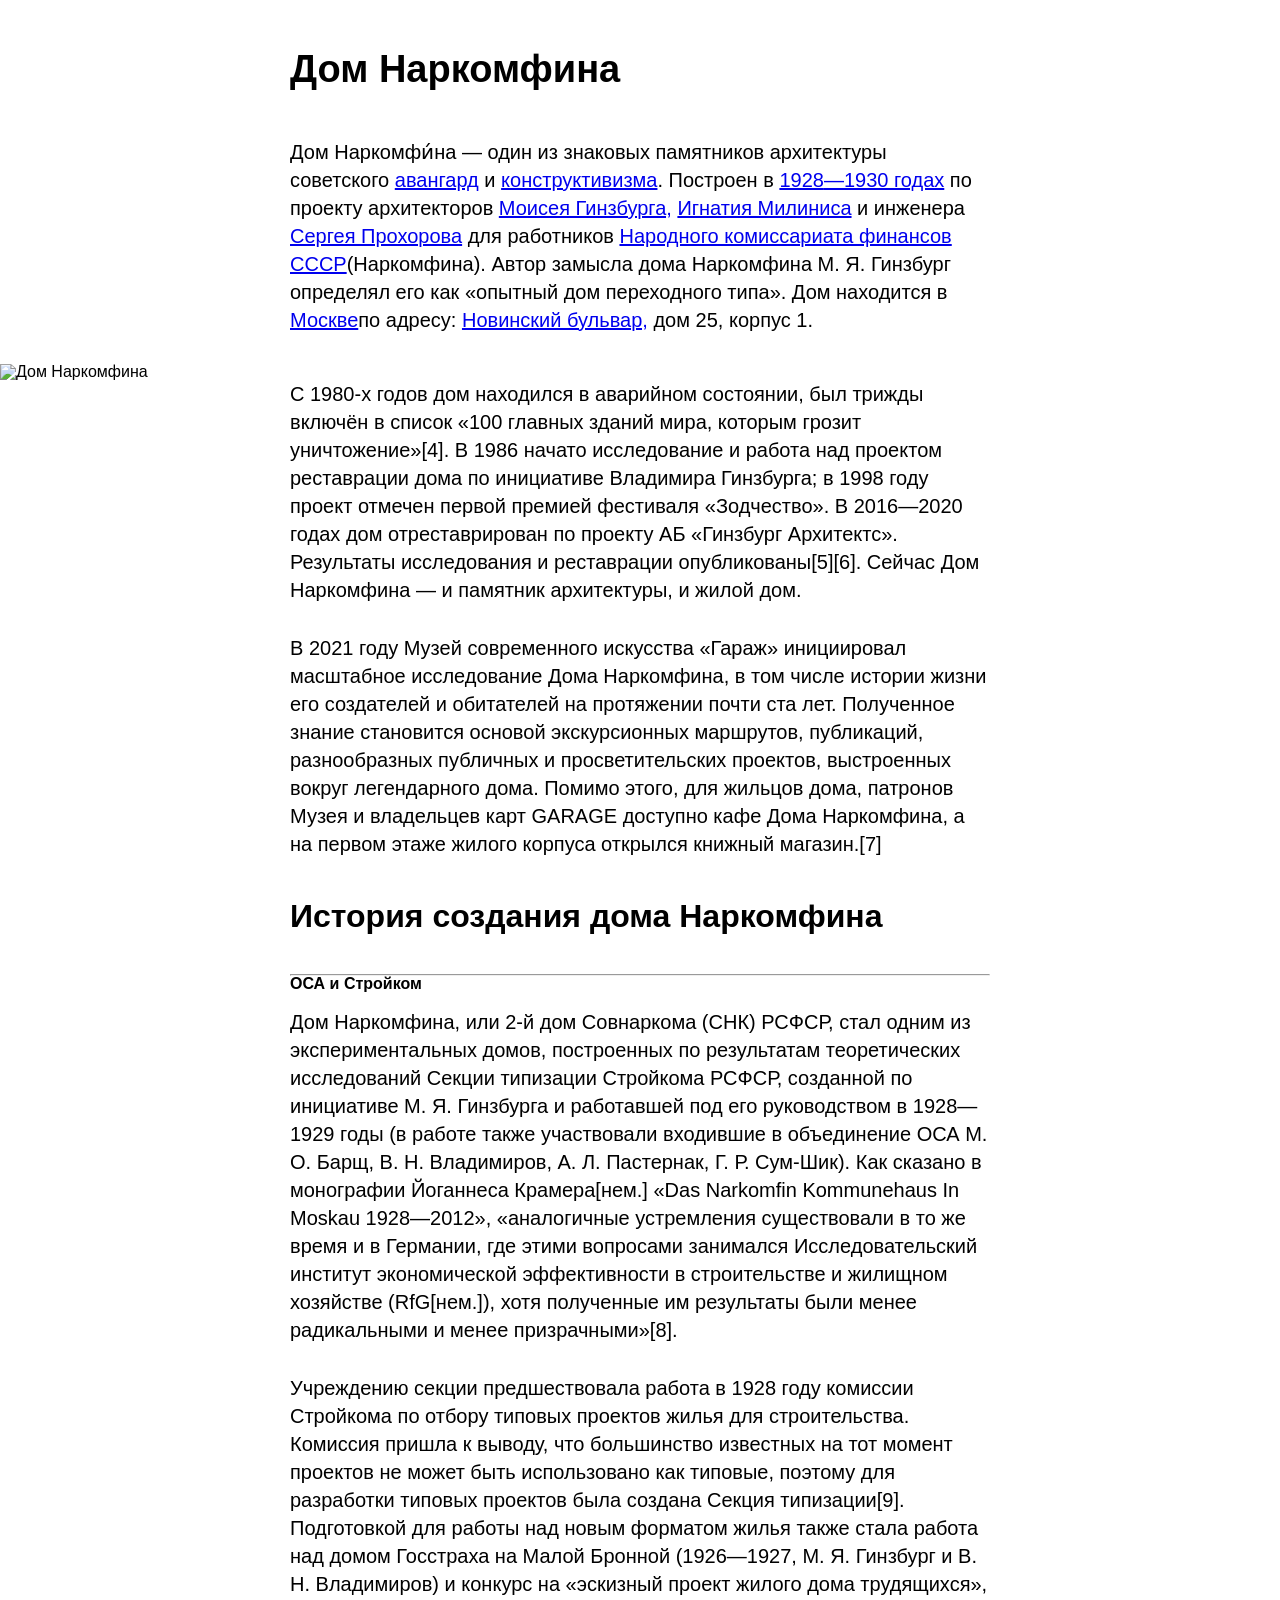
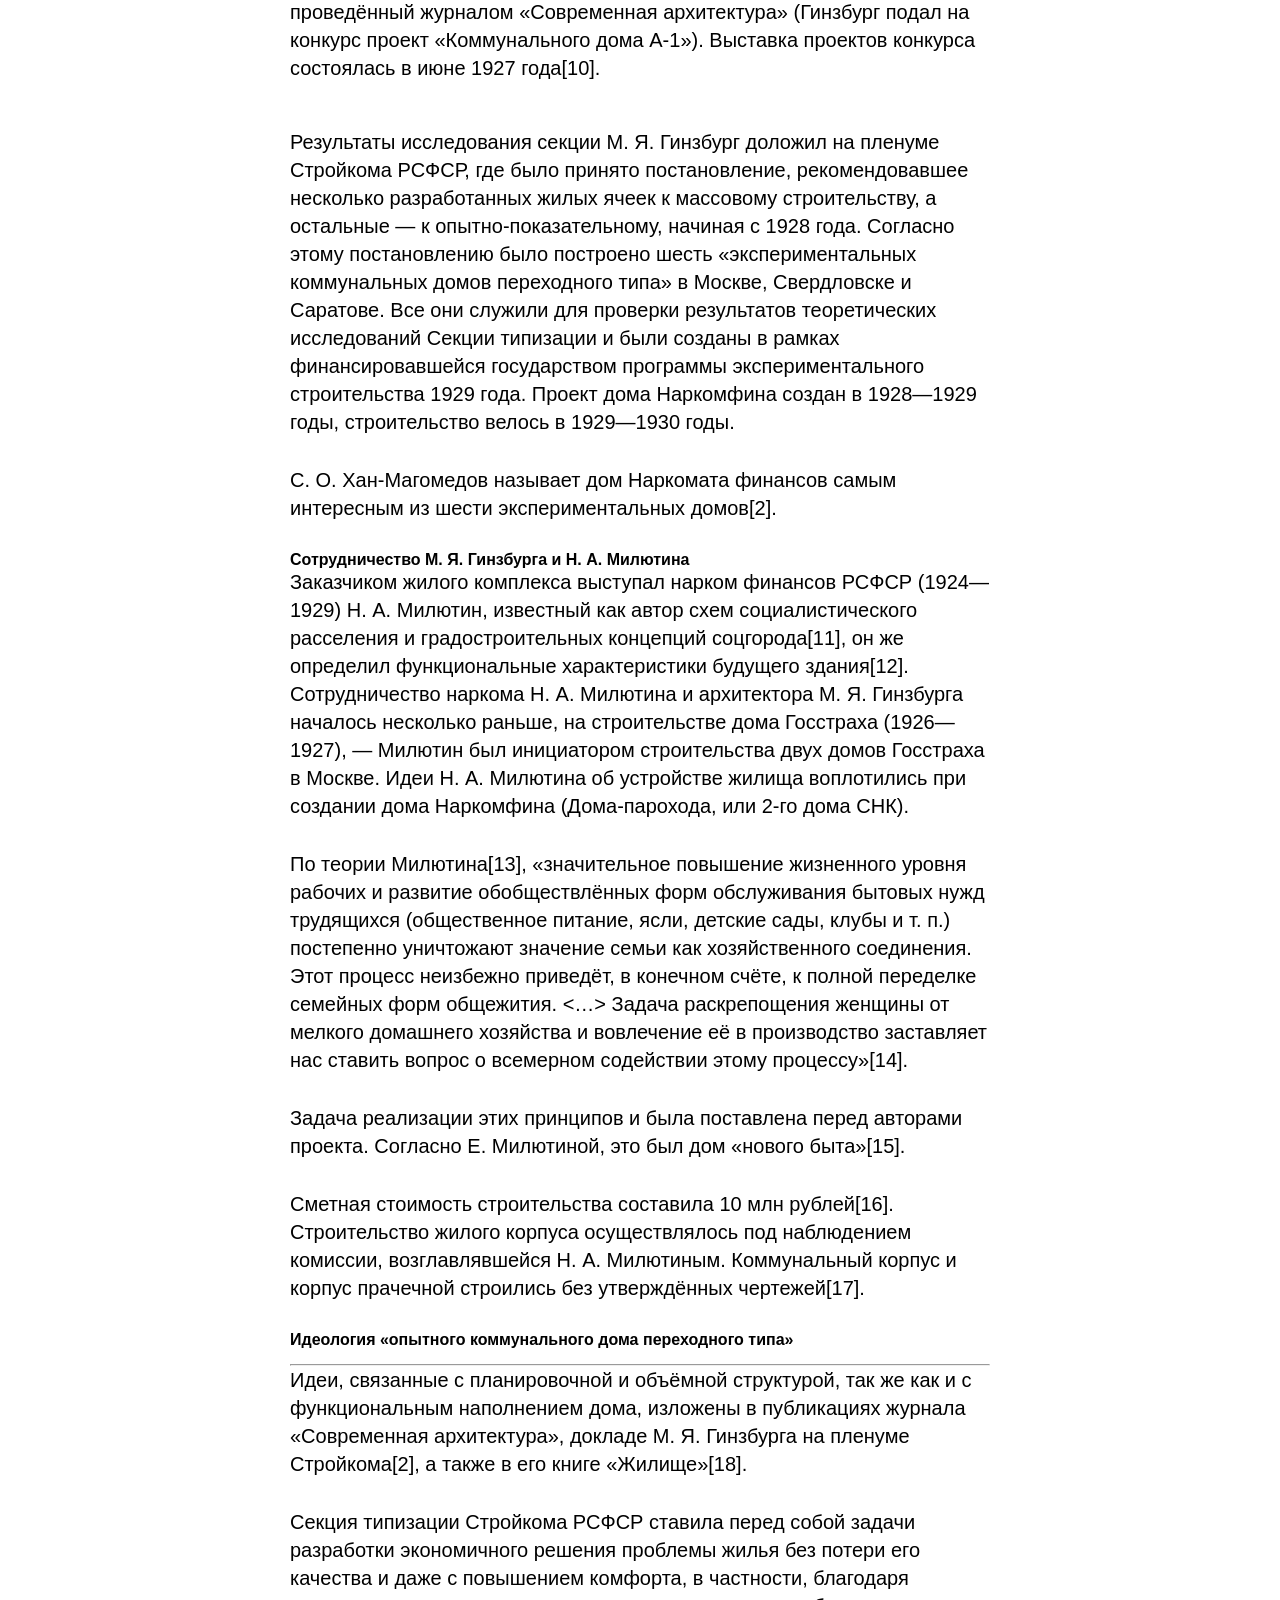
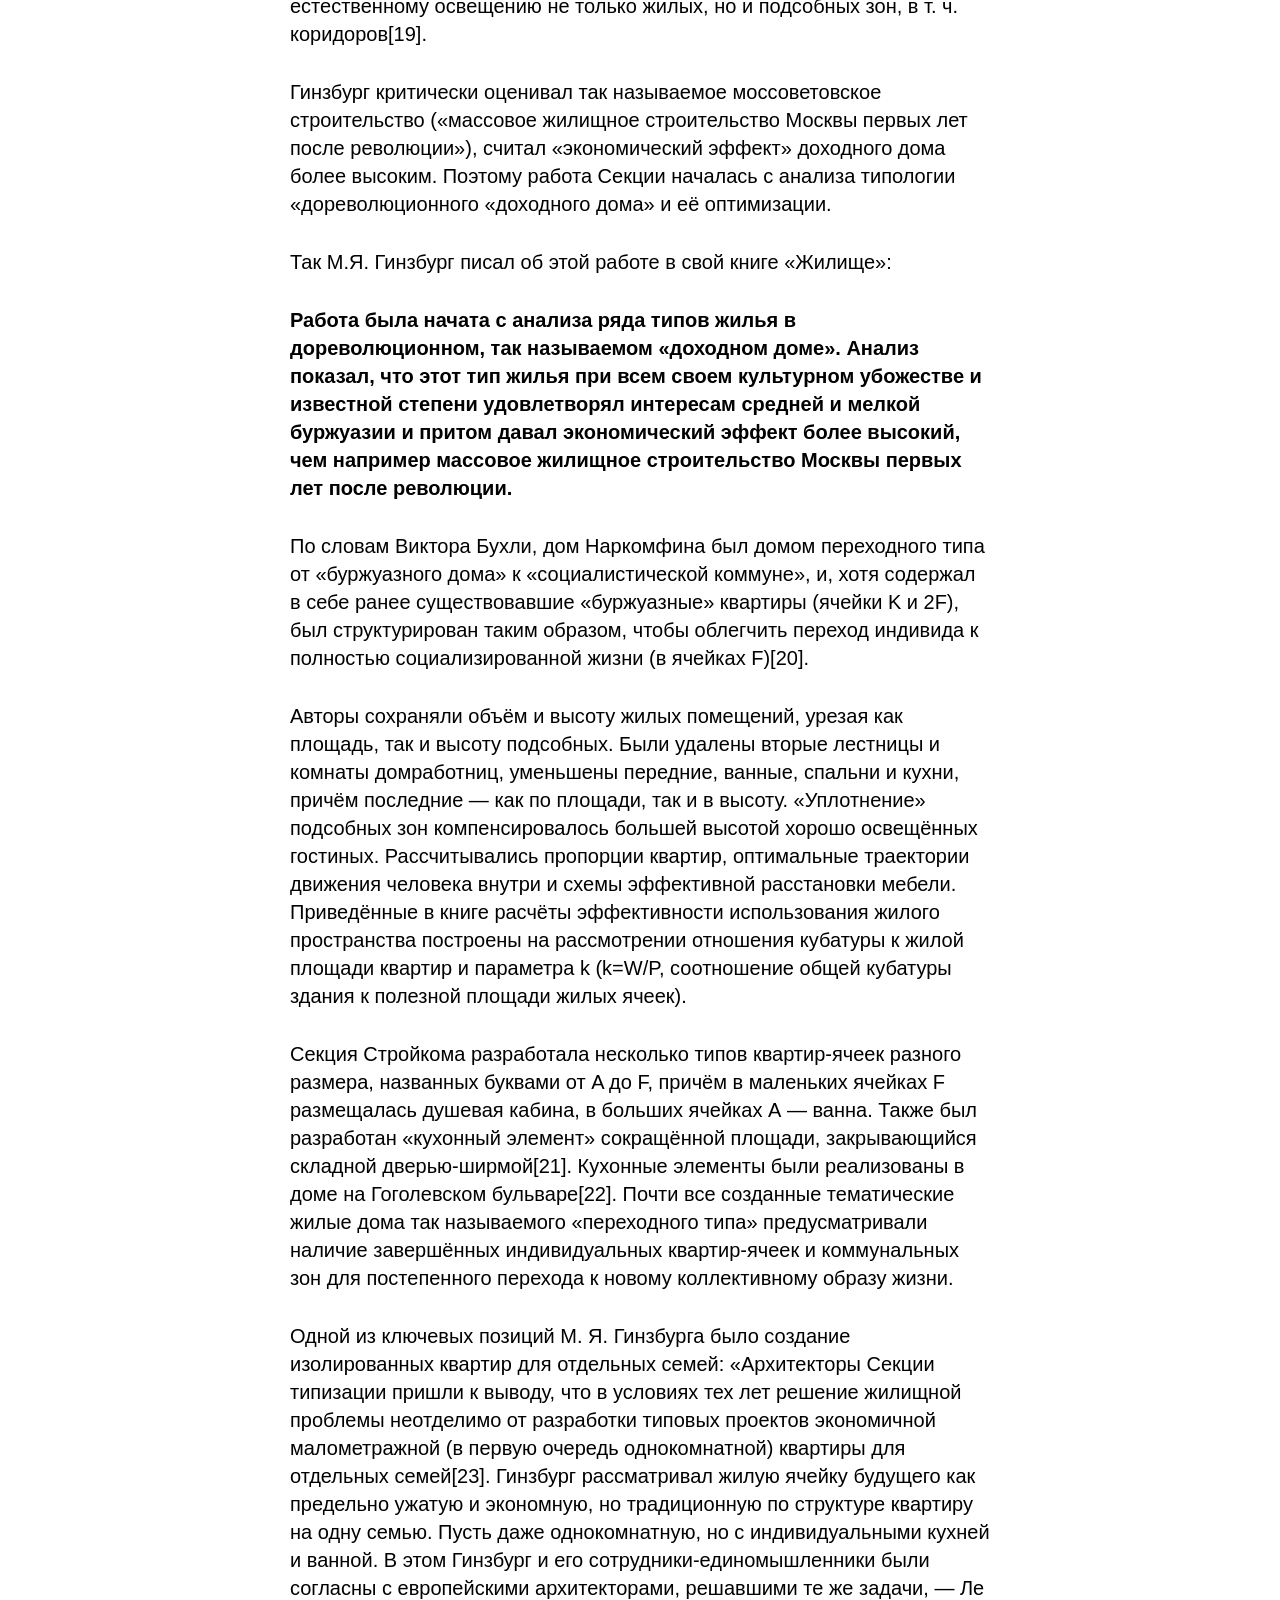
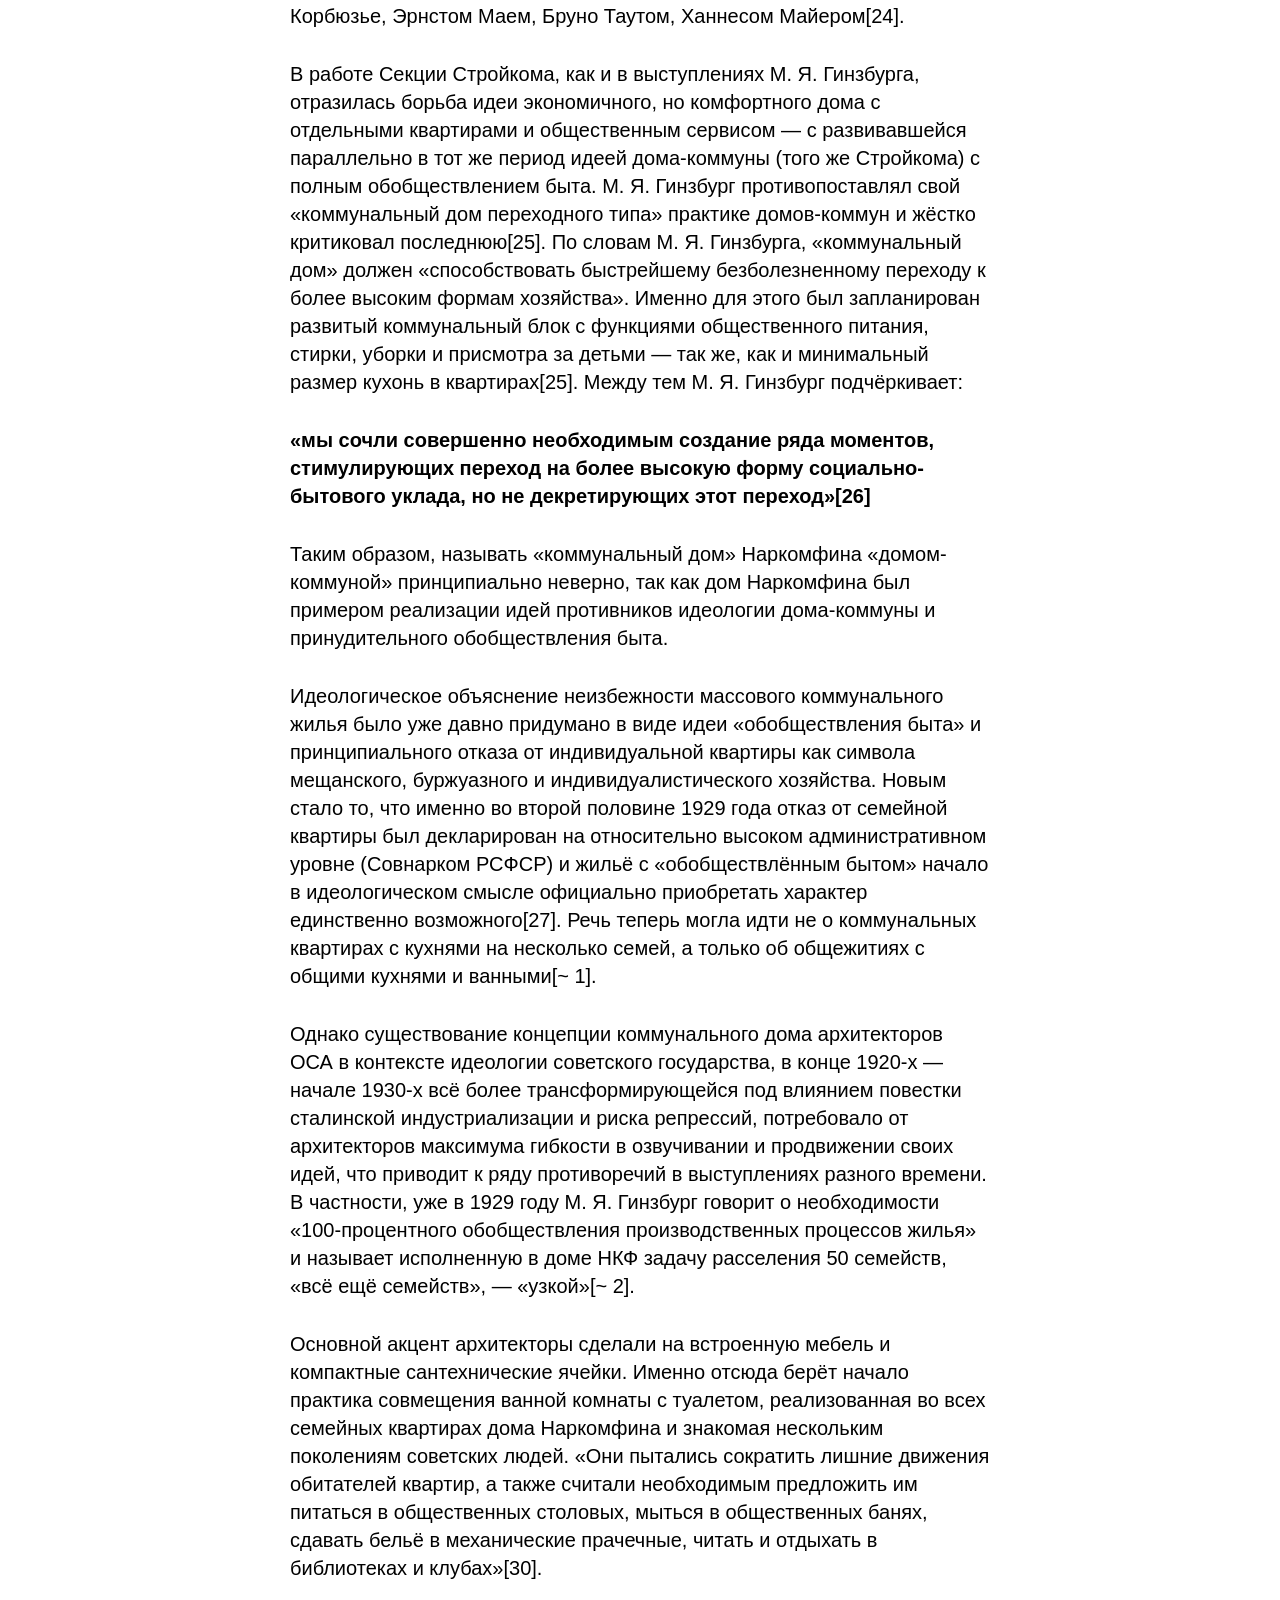
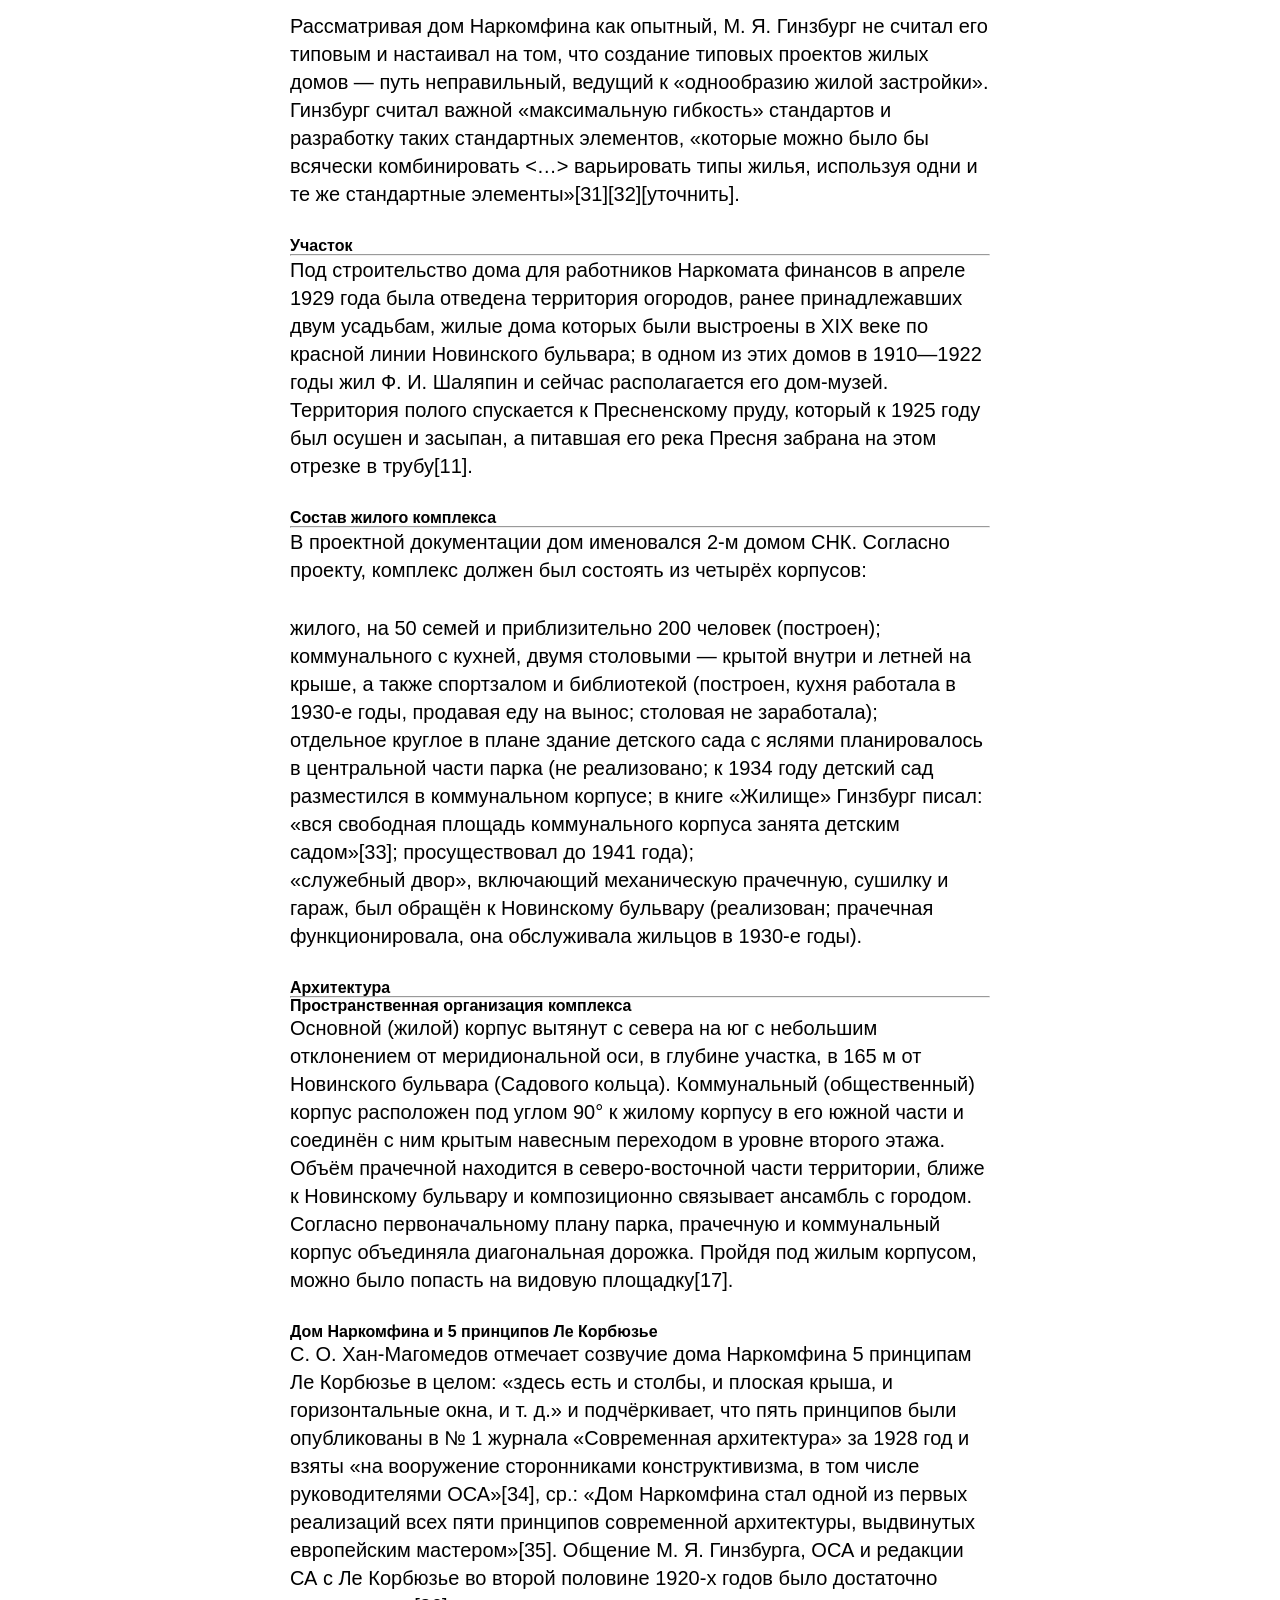
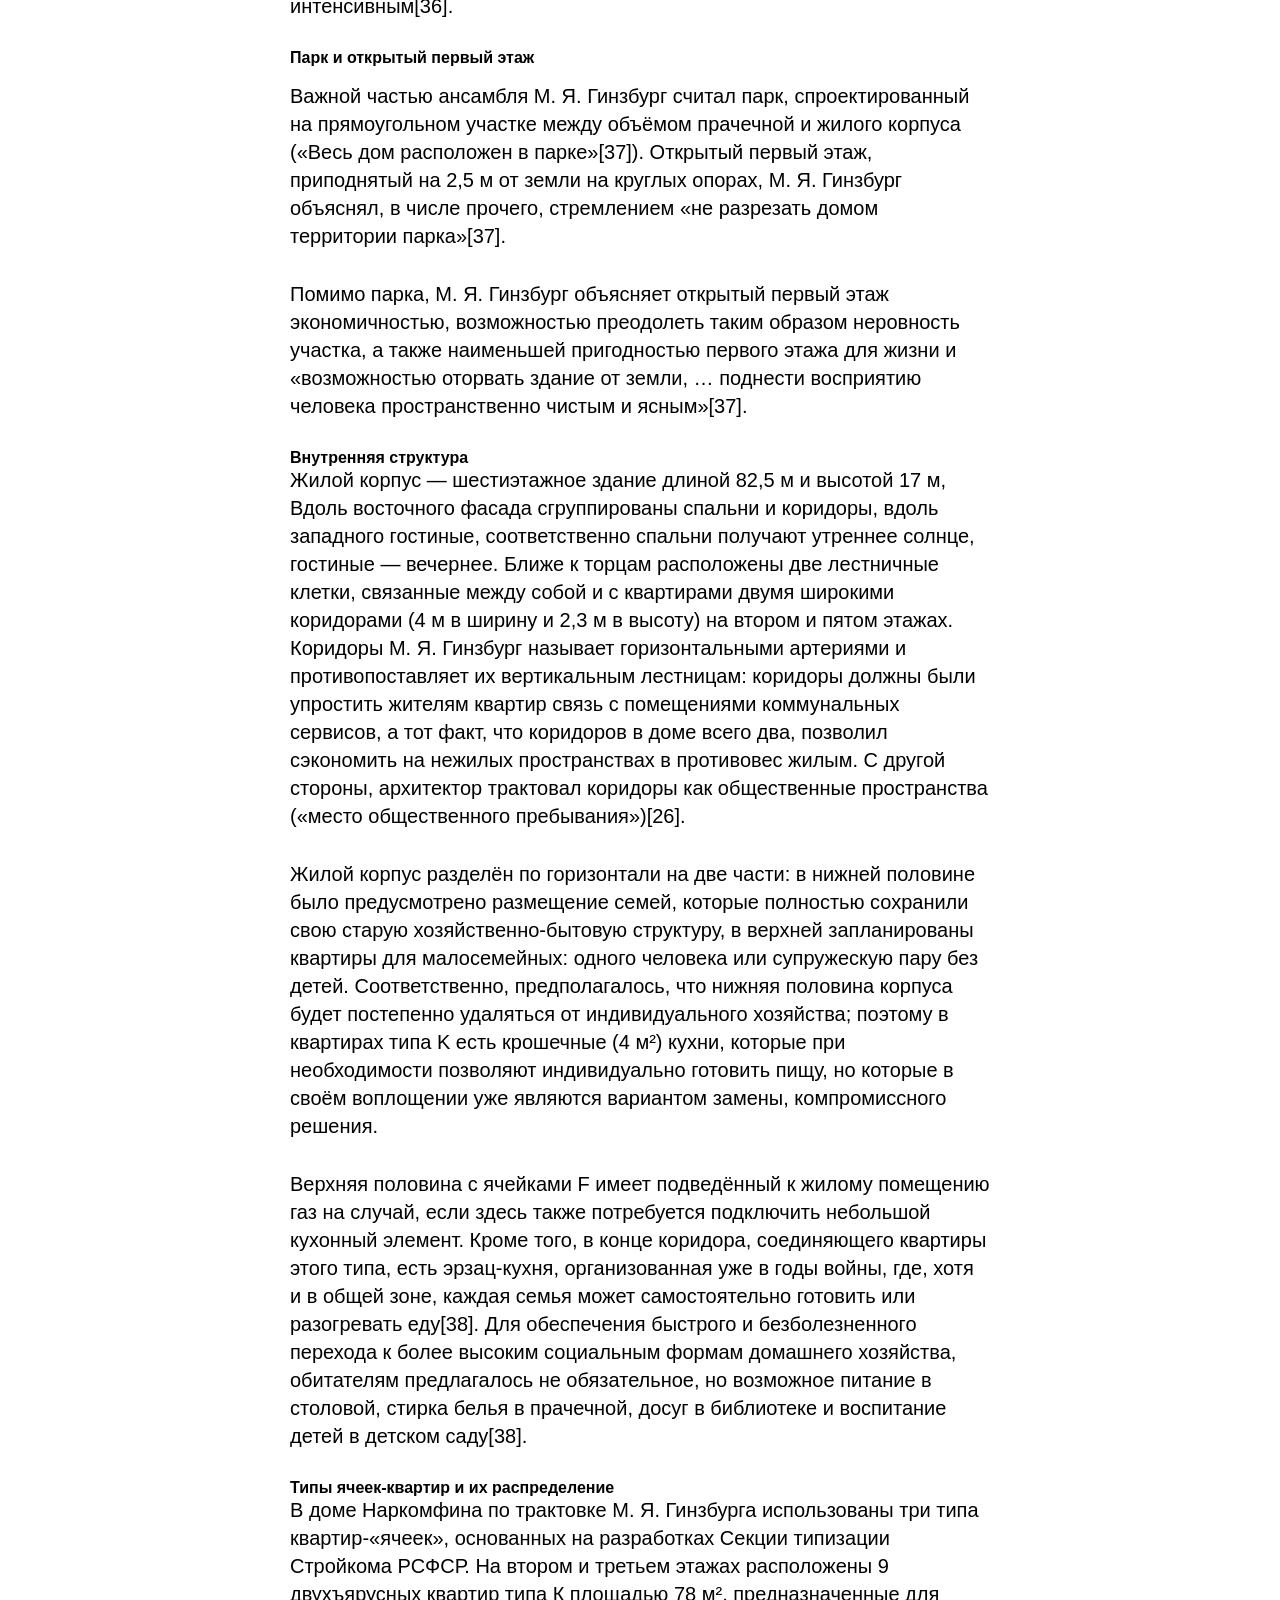
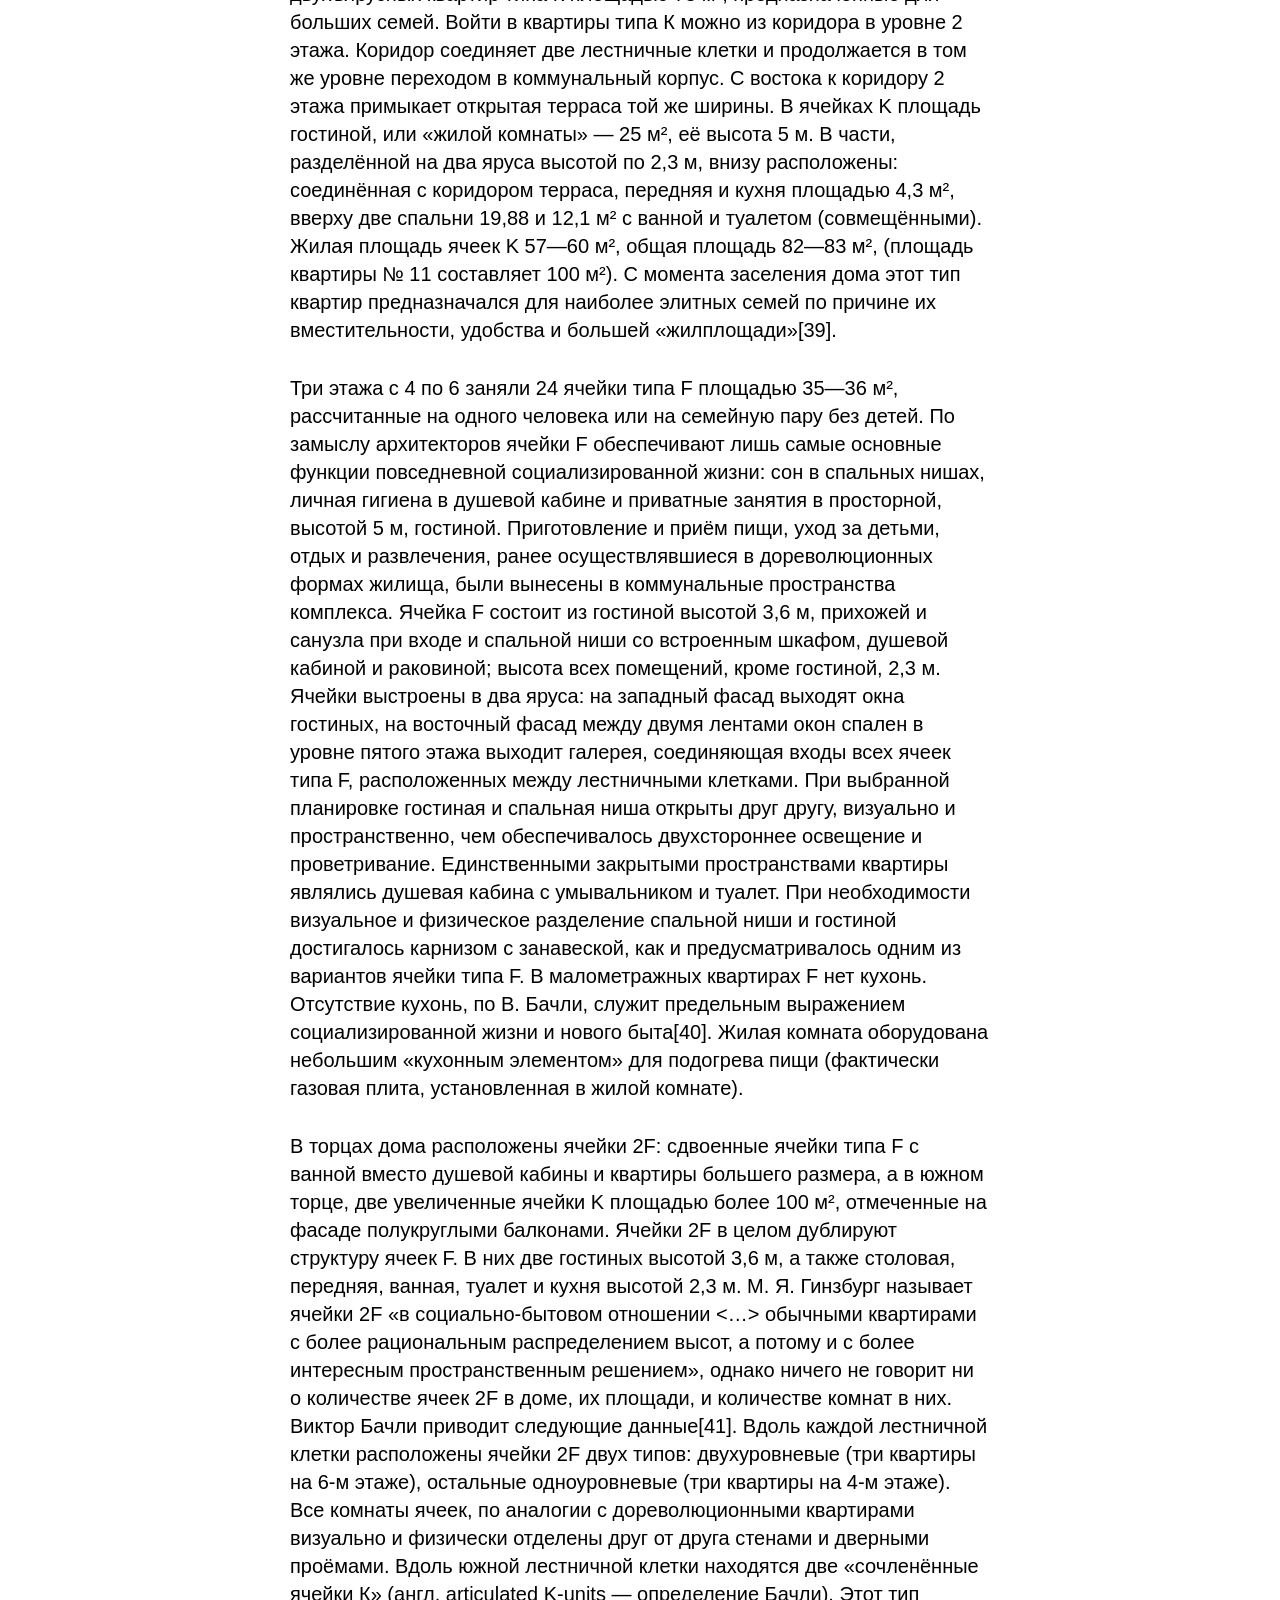
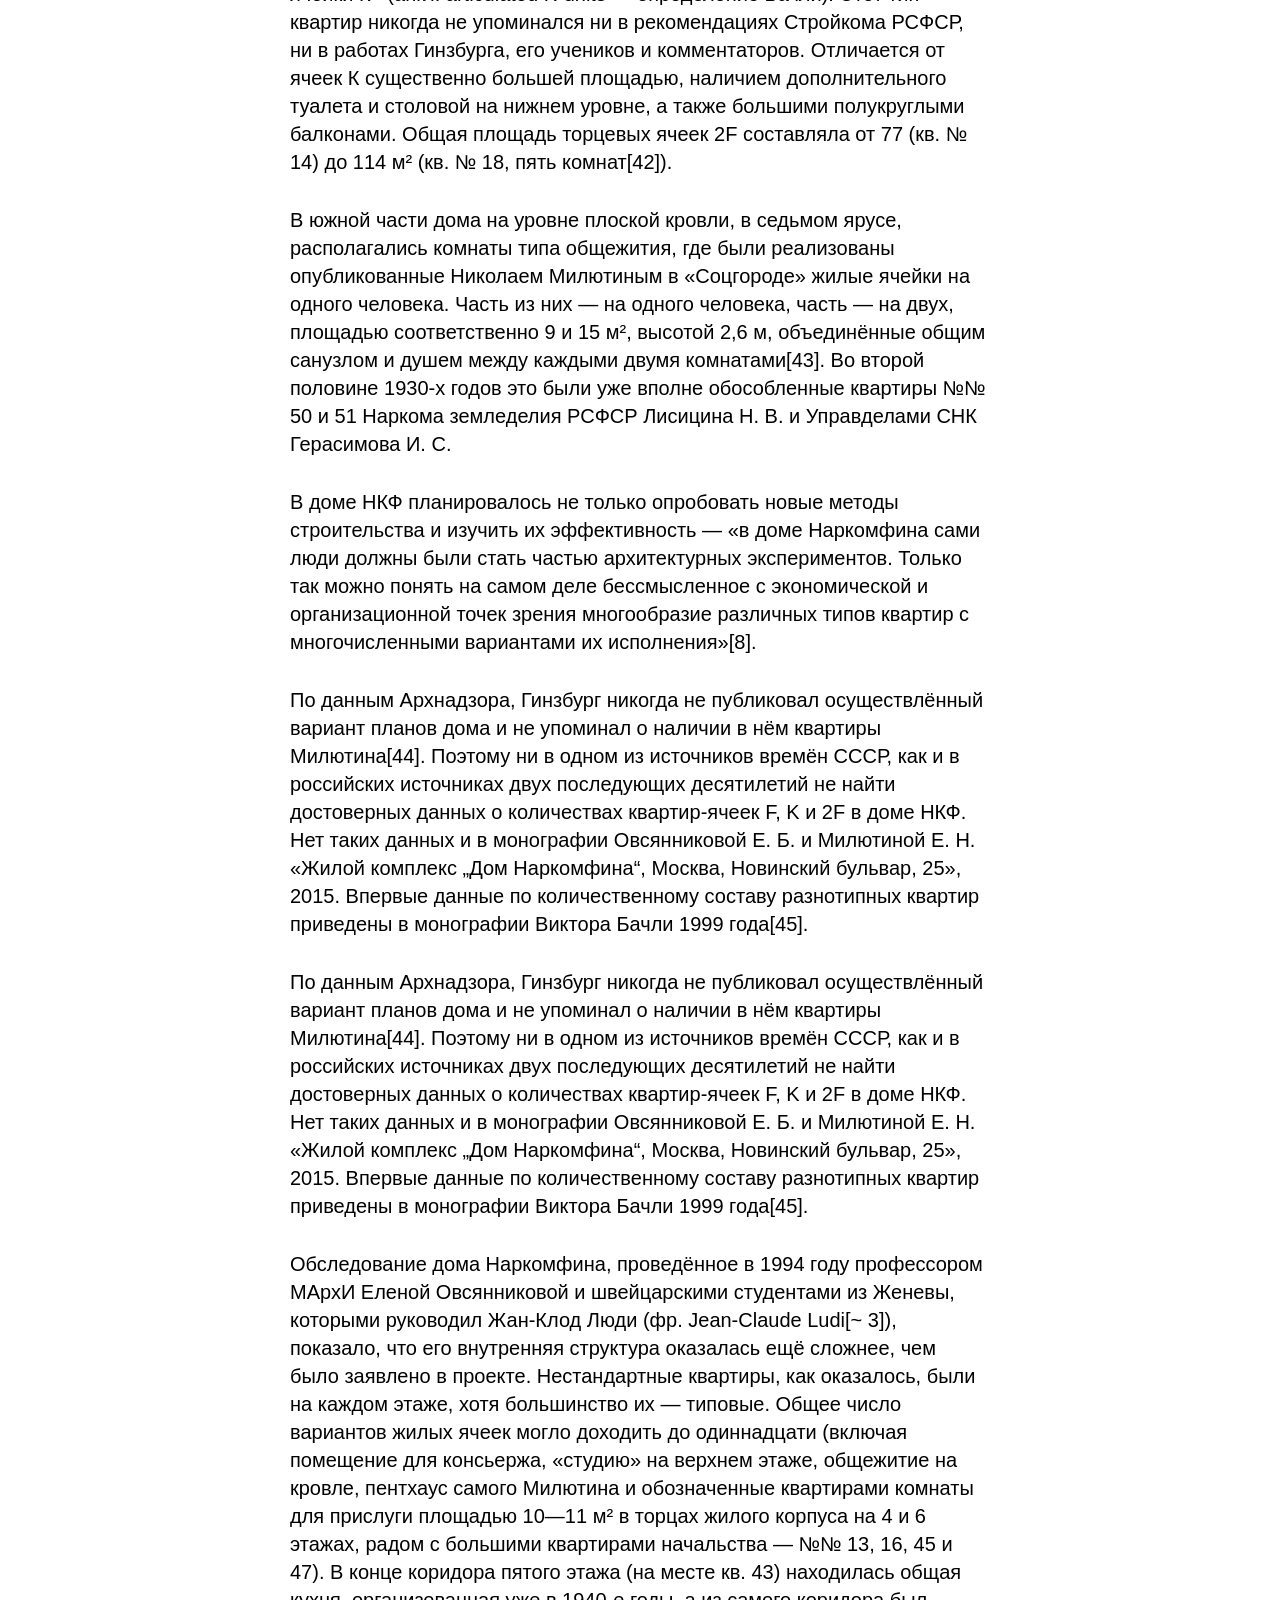
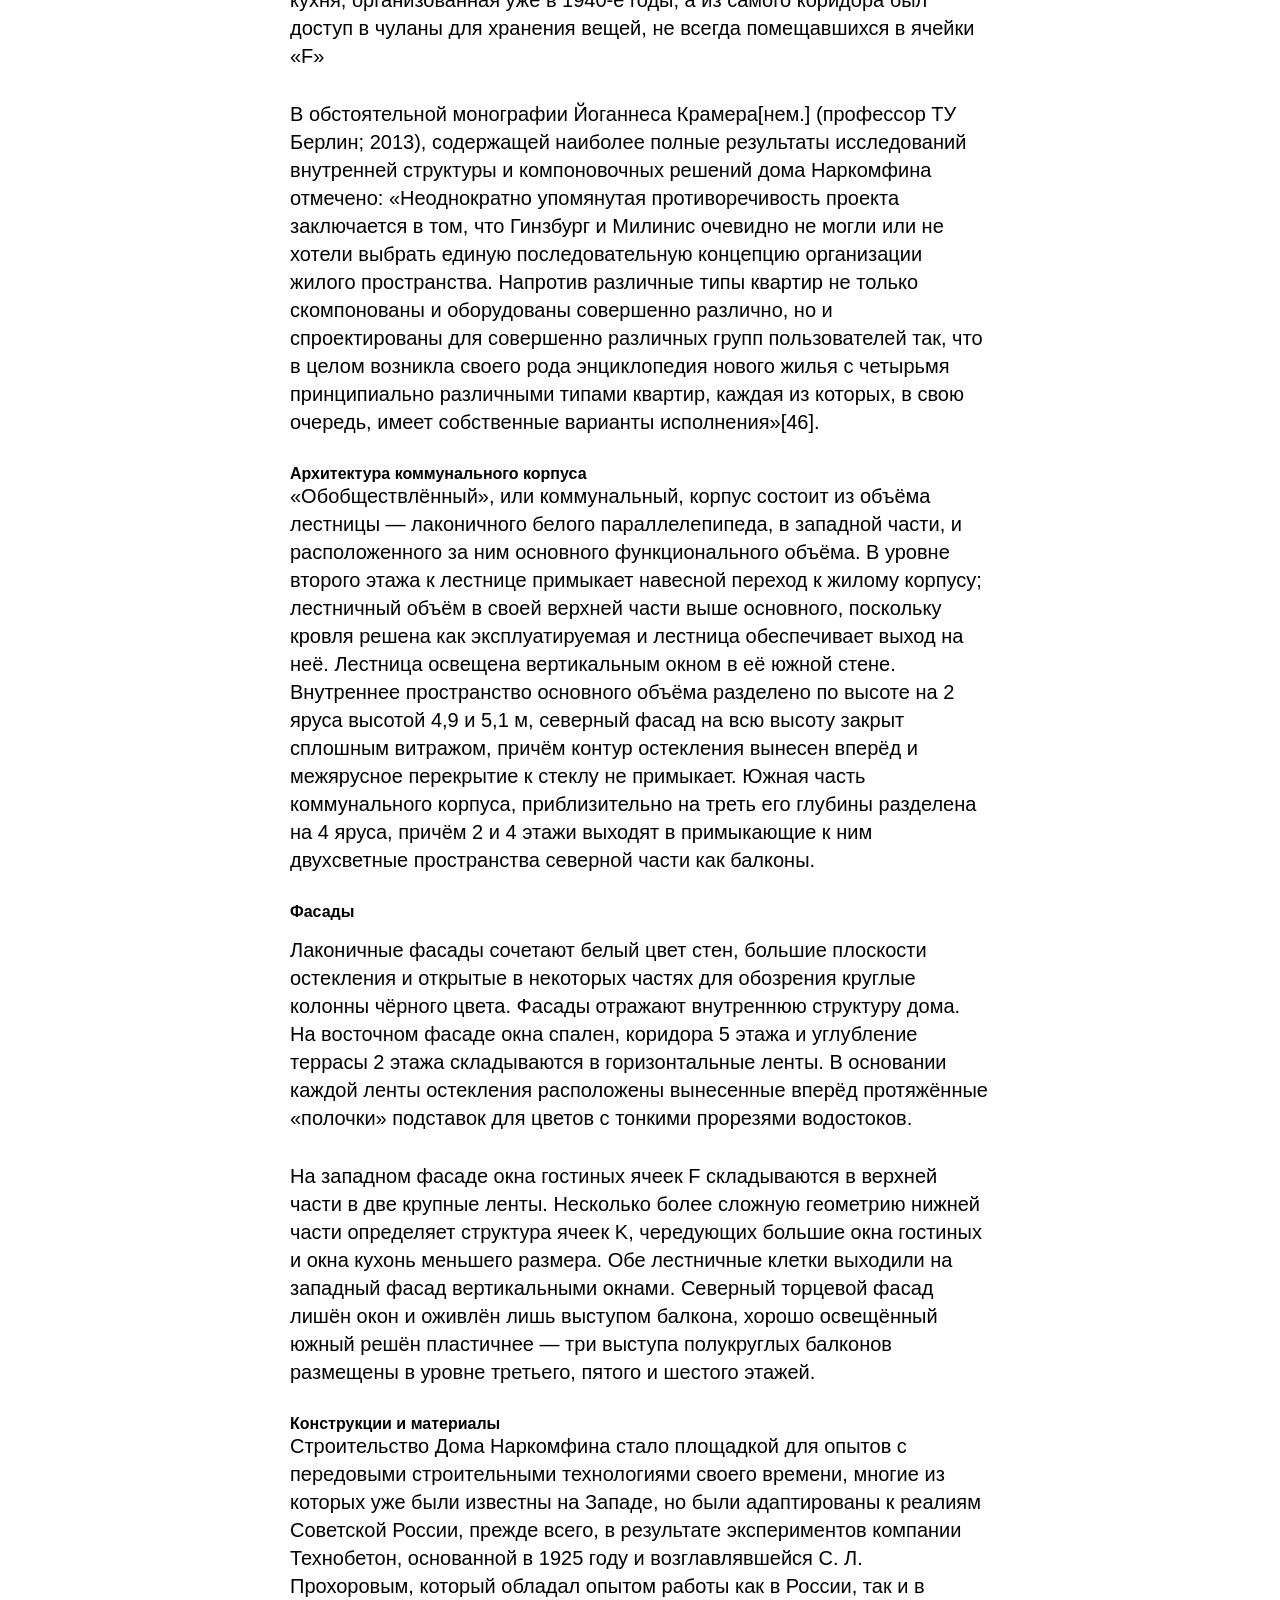
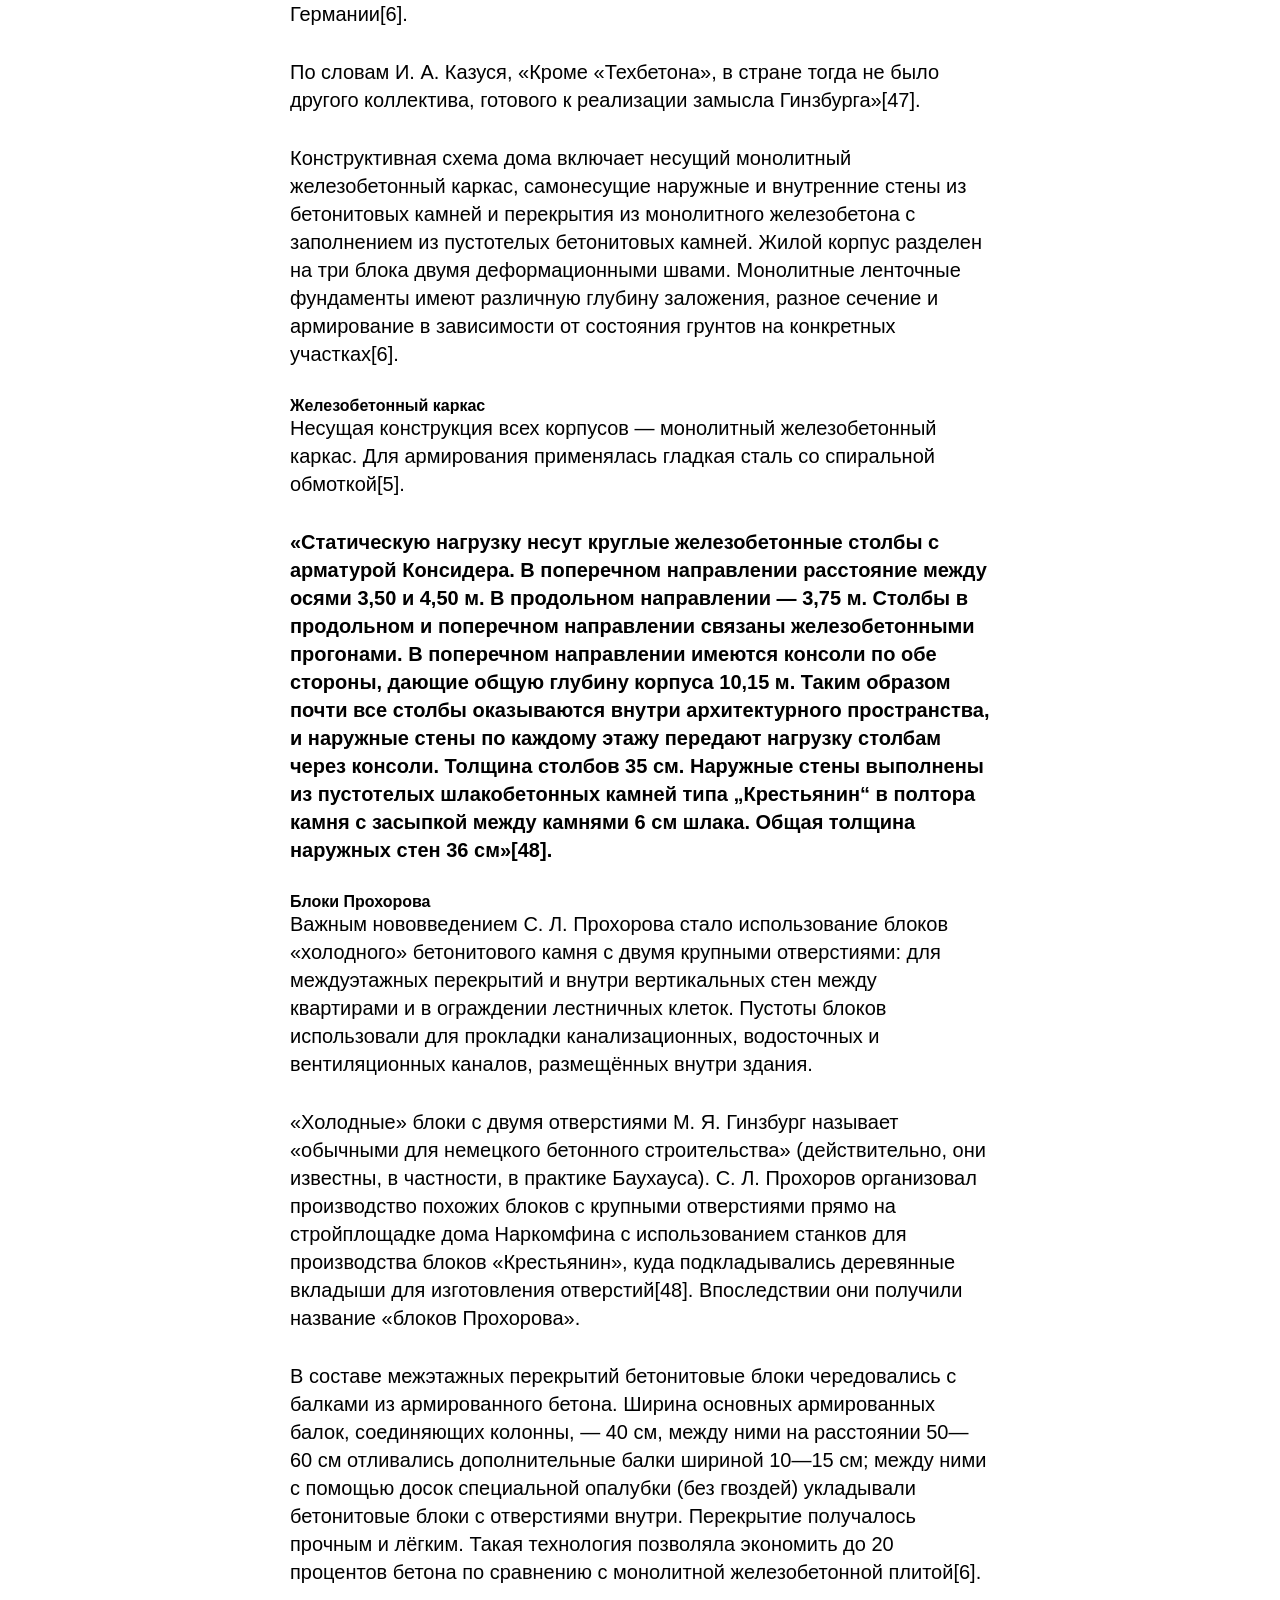
==== index.html @ 5536cdf7 "первая версия" ====
<!doctype html>
<html lang="ru">
  <head>
    <meta charset="UTF-8" />
    <meta name="viewport" content="width=device-width, initial-scale=1.0" />
    <title>Дом Наркомфина</title>
    <link rel="stylesheet" href="stylesheets/style.css" />
  </head>
  <body>
    <h1><b>Дом Наркомфина</b></h1>
    <p>
      <b>Дом Наркомфи́на</b> — один из знаковых памятников архитектуры советского
      <a
        href="https://ru.wikipedia.org/wiki/%D0%90%D0%B2%D0%B0%D0%BD%D0%B3%D0%B0%D1%80%D0%B4_(%D0%B8%D1%81%D0%BA%D1%83%D1%81%D1%81%D1%82%D0%B2%D0%BE)"
        >авангард</a
      >
      и
      <a
        href="https://ru.wikipedia.org/wiki/%D0%9A%D0%BE%D0%BD%D1%81%D1%82%D1%80%D1%83%D0%BA%D1%82%D0%B8%D0%B2%D0%B8%D0%B7%D0%BC_(%D0%B8%D1%81%D0%BA%D1%83%D1%81%D1%81%D1%82%D0%B2%D0%BE)"
        >конструктивизма</a
      >. Построен в
      <a href="https://ru.wikipedia.org/wiki/1928_%D0%B3%D0%BE%D0%B4">1928</a
      ><a href="https://ru.wikipedia.org/wiki/1930_%D0%B3%D0%BE%D0%B4"
        >—1930 годах</a
      >
      по проекту архитекторов
      <a
        href="https://ru.wikipedia.org/wiki/%D0%93%D0%B8%D0%BD%D0%B7%D0%B1%D1%83%D1%80%D0%B3,_%D0%9C%D0%BE%D0%B8%D1%81%D0%B5%D0%B9_%D0%AF%D0%BA%D0%BE%D0%B2%D0%BB%D0%B5%D0%B2%D0%B8%D1%87"
        >Моисея Гинзбурга,</a
      >
      <a
        href="https://ru.wikipedia.org/wiki/%D0%9C%D0%B8%D0%BB%D0%B8%D0%BD%D0%B8%D1%81,_%D0%98%D0%B3%D0%BD%D0%B0%D1%82%D0%B8%D0%B9_%D0%A4%D1%80%D0%B0%D0%BD%D1%86%D0%B5%D0%B2%D0%B8%D1%87"
        >Игнатия Милиниса</a
      >
      и инженера
      <a
        href="https://ru.wikipedia.org/wiki/%D0%9F%D1%80%D0%BE%D1%85%D0%BE%D1%80%D0%BE%D0%B2,_%D0%A1%D0%B5%D1%80%D0%B3%D0%B5%D0%B9_%D0%9B%D1%8C%D0%B2%D0%BE%D0%B2%D0%B8%D1%87"
        >Сергея Прохорова</a
      >
      для работников
      <a
        href="https://ru.wikipedia.org/wiki/%D0%9D%D0%B0%D1%80%D0%BE%D0%B4%D0%BD%D1%8B%D0%B9_%D0%BA%D0%BE%D0%BC%D0%B8%D1%81%D1%81%D0%B0%D1%80%D0%B8%D0%B0%D1%82_%D1%84%D0%B8%D0%BD%D0%B0%D0%BD%D1%81%D0%BE%D0%B2_%D0%A1%D0%A1%D0%A1%D0%A0"
        >Народного комиссариата финансов СССР</a
      >(Наркомфина). Автор замысла дома Наркомфина М. Я. Гинзбург определял его
      как «опытный дом переходного типа». Дом находится в
      <a
        href="https://ru.wikipedia.org/wiki/%D0%9C%D0%BE%D1%81%D0%BA%D0%B2%D0%B0"
        >Москве</a
      >по адресу:
      <a
        href="https://ru.wikipedia.org/wiki/%D0%9D%D0%BE%D0%B2%D0%B8%D0%BD%D1%81%D0%BA%D0%B8%D0%B9_%D0%B1%D1%83%D0%BB%D1%8C%D0%B2%D0%B0%D1%80"
        >Новинский бульвар,</a
      >
      дом 25, корпус 1.
    </p>

    <img
      src="https://upload.wikimedia.org/wikipedia/commons/3/30/Moscow%2C_Narkomfin_building_in_May_2021_03.jpg?utm_source=commons.wikimedia.org&utm_campaign=index&utm_content=original&uselang=ru"
      alt="Дом Наркомфина"
    />

    <p>
      С 1980-х годов дом находился в аварийном состоянии, был трижды включён в
      список «100 главных зданий мира, которым грозит уничтожение»[4]. В 1986
      начато исследование и работа над проектом реставрации дома по инициативе
      Владимира Гинзбурга; в 1998 году проект отмечен первой премией фестиваля
      «Зодчество». В 2016—2020 годах дом отреставрирован по проекту АБ «Гинзбург
      Архитектс». Результаты исследования и реставрации опубликованы[5][6].
      Сейчас Дом Наркомфина — и памятник архитектуры, и жилой дом.
    </p>

    <p>
      В 2021 году Музей современного искусства «Гараж» инициировал масштабное
      исследование Дома Наркомфина, в том числе истории жизни его создателей и
      обитателей на протяжении почти ста лет. Полученное знание становится
      основой экскурсионных маршрутов, публикаций, разнообразных публичных и
      просветительских проектов, выстроенных вокруг легендарного дома. Помимо
      этого, для жильцов дома, патронов Музея и владельцев карт GARAGE доступно
      кафе Дома Наркомфина, а на первом этаже жилого корпуса открылся книжный
      магазин.[7]
    </p>

    <h2><i>История создания дома Наркомфина</i></h2>
    <hr />

    <h3><b>ОСА и Стройком</b></h3>

    <img
      src="https://upload.wikimedia.org/wikipedia/commons/7/77/Narkmomfinfoto2.jpg?utm_source=ru.wikipedia.org&utm_campaign=parser&utm_content=thumbnail_unscaled"
      alt=""
    />

    <p>
      Дом Наркомфина, или 2-й дом Совнаркома (СНК) РСФСР, стал одним из
      экспериментальных домов, построенных по результатам теоретических
      исследований Секции типизации Стройкома РСФСР, созданной по инициативе М.
      Я. Гинзбурга и работавшей под его руководством в 1928—1929 годы (в работе
      также участвовали входившие в объединение ОСА М. О. Барщ, В. Н.
      Владимиров, А. Л. Пастернак, Г. Р. Сум-Шик). Как сказано в монографии
      Йоганнеса Крамера[нем.] «Das Narkomfin Kommunehaus In Moskau 1928—2012»,
      «аналогичные устремления существовали в то же время и в Германии, где
      этими вопросами занимался Исследовательский институт экономической
      эффективности в строительстве и жилищном хозяйстве (RfG[нем.]), хотя
      полученные им результаты были менее радикальными и менее призрачными»[8].
    </p>

    <p>
      Учреждению секции предшествовала работа в 1928 году комиссии Стройкома по
      отбору типовых проектов жилья для строительства. Комиссия пришла к выводу,
      что большинство известных на тот момент проектов не может быть
      использовано как типовые, поэтому для разработки типовых проектов была
      создана Секция типизации[9]. Подготовкой для работы над новым форматом
      жилья также стала работа над домом Госстраха на Малой Бронной (1926—1927,
      М. Я. Гинзбург и В. Н. Владимиров) и конкурс на «эскизный проект жилого
      дома трудящихся», проведённый журналом «Современная архитектура» (Гинзбург
      подал на конкурс проект «Коммунального дома А-1»). Выставка проектов
      конкурса состоялась в июне 1927 года[10].
    </p>

    <img
      src="https://thumb.wikimedia.org/wikipedia/commons/thumb/0/07/Narkonfin-apartments-moscow-russia-architects-ginsburg-m-milinis-i-1928-1929-photograph-photographer-robert-byron3.png/960px-Narkonfin-apartments-moscow-russia-architects-ginsburg-m-milinis-i-1928-1929-photograph-photographer-robert-byron3.png?utm_source=ru.wikipedia.org&utm_campaign=parser&utm_content=thumbnail"
      alt=""
      srcset=""
    />

    <p>
      Результаты исследования секции М. Я. Гинзбург доложил на пленуме Стройкома
      РСФСР, где было принято постановление, рекомендовавшее несколько
      разработанных жилых ячеек к массовому строительству, а остальные — к
      опытно-показательному, начиная с 1928 года. Согласно этому постановлению
      было построено шесть «экспериментальных коммунальных домов переходного
      типа» в Москве, Свердловске и Саратове. Все они служили для проверки
      результатов теоретических исследований Секции типизации и были созданы в
      рамках финансировавшейся государством программы экспериментального
      строительства 1929 года. Проект дома Наркомфина создан в 1928—1929 годы,
      строительство велось в 1929—1930 годы.
    </p>

    <p>
      С. О. Хан-Магомедов называет дом Наркомата финансов самым интересным из
      шести экспериментальных домов[2].
    </p>

    <h3><b>Сотрудничество М. Я. Гинзбурга и Н. А. Милютина</b></h3>

    <p>
      Заказчиком жилого комплекса выступал нарком финансов РСФСР (1924—1929) Н.
      А. Милютин, известный как автор схем социалистического расселения и
      градостроительных концепций соцгорода[11], он же определил функциональные
      характеристики будущего здания[12]. Сотрудничество наркома Н. А. Милютина
      и архитектора М. Я. Гинзбурга началось несколько раньше, на строительстве
      дома Госстраха (1926—1927), — Милютин был инициатором строительства двух
      домов Госстраха в Москве. Идеи Н. А. Милютина об устройстве жилища
      воплотились при создании дома Наркомфина (Дома-парохода, или 2-го дома
      СНК).
    </p>

    <p>
      По теории Милютина[13], «значительное повышение жизненного уровня рабочих
      и развитие обобществлённых форм обслуживания бытовых нужд трудящихся
      (общественное питание, ясли, детские сады, клубы и т. п.) постепенно
      уничтожают значение семьи как хозяйственного соединения. Этот процесс
      неизбежно приведёт, в конечном счёте, к полной переделке семейных форм
      общежития. <…> Задача раскрепощения женщины от мелкого домашнего хозяйства
      и вовлечение её в производство заставляет нас ставить вопрос о всемерном
      содействии этому процессу»[14].
    </p>

    <p>
      Задача реализации этих принципов и была поставлена перед авторами проекта.
      Согласно Е. Милютиной, это был дом «нового быта»[15].
    </p>

    <p>
      Сметная стоимость строительства составила 10 млн рублей[16]. Строительство
      жилого корпуса осуществлялось под наблюдением комиссии, возглавлявшейся Н.
      А. Милютиным. Коммунальный корпус и корпус прачечной строились без
      утверждённых чертежей[17].
    </p>

    <h4>Идеология «опытного коммунального дома переходного типа»</h4>

    <img
      src="https://upload.wikimedia.org/wikipedia/commons/7/70/Moisei_Ginzburg.jpg?utm_source=ru.wikipedia.org&utm_campaign=parser&utm_content=thumbnail_unscaled"
      alt=""
    />

    <hr />

    <p>
      Идеи, связанные с планировочной и объёмной структурой, так же как и с
      функциональным наполнением дома, изложены в публикациях журнала
      «Современная архитектура», докладе М. Я. Гинзбурга на пленуме
      Стройкома[2], а также в его книге «Жилище»[18].
    </p>

    <p>
      Секция типизации Стройкома РСФСР ставила перед собой задачи разработки
      экономичного решения проблемы жилья без потери его качества и даже с
      повышением комфорта, в частности, благодаря естественному освещению не
      только жилых, но и подсобных зон, в т. ч. коридоров[19].
    </p>

    <p>
      Гинзбург критически оценивал так называемое моссоветовское строительство
      («массовое жилищное строительство Москвы первых лет после революции»),
      считал «экономический эффект» доходного дома более высоким. Поэтому работа
      Секции началась с анализа типологии «дореволюционного «доходного дома» и
      её оптимизации.
    </p>

    <p>Так М.Я. Гинзбург писал об этой работе в свой книге «Жилище»:</p>

    <h5>
      <blockquote>
        Работа была начата с анализа ряда типов жилья в дореволюционном, так
        называемом «доходном доме». Анализ показал, что этот тип жилья при всем
        своем культурном убожестве и известной степени удовлетворял интересам
        средней и мелкой буржуазии и притом давал экономический эффект более
        высокий, чем например массовое жилищное строительство Москвы первых лет
        после революции.
      </blockquote>
    </h5>

    <p>
      По словам Виктора Бухли, дом Наркомфина был домом переходного типа от
      «буржуазного дома» к «социалистической коммуне», и, хотя содержал в себе
      ранее существовавшие «буржуазные» квартиры (ячейки K и 2F), был
      структурирован таким образом, чтобы облегчить переход индивида к полностью
      социализированной жизни (в ячейках F)[20].
    </p>

    <p>
      Авторы сохраняли объём и высоту жилых помещений, урезая как площадь, так и
      высоту подсобных. Были удалены вторые лестницы и комнаты домработниц,
      уменьшены передние, ванные, спальни и кухни, причём последние — как по
      площади, так и в высоту. «Уплотнение» подсобных зон компенсировалось
      большей высотой хорошо освещённых гостиных. Рассчитывались пропорции
      квартир, оптимальные траектории движения человека внутри и схемы
      эффективной расстановки мебели. Приведённые в книге расчёты эффективности
      использования жилого пространства построены на рассмотрении отношения
      кубатуры к жилой площади квартир и параметра k (k=W/P, соотношение общей
      кубатуры здания к полезной площади жилых ячеек).
    </p>

    <p>
      Секция Стройкома разработала несколько типов квартир-ячеек разного
      размера, названных буквами от A до F, причём в маленьких ячейках F
      размещалась душевая кабина, в больших ячейках А — ванна. Также был
      разработан «кухонный элемент» сокращённой площади, закрывающийся складной
      дверью-ширмой[21]. Кухонные элементы были реализованы в доме на
      Гоголевском бульваре[22]. Почти все созданные тематические жилые дома так
      называемого «переходного типа» предусматривали наличие завершённых
      индивидуальных квартир-ячеек и коммунальных зон для постепенного перехода
      к новому коллективному образу жизни.
    </p>

    <p>
      Одной из ключевых позиций М. Я. Гинзбурга было создание изолированных
      квартир для отдельных семей: «Архитекторы Секции типизации пришли к
      выводу, что в условиях тех лет решение жилищной проблемы неотделимо от
      разработки типовых проектов экономичной малометражной (в первую очередь
      однокомнатной) квартиры для отдельных семей[23]. Гинзбург рассматривал
      жилую ячейку будущего как предельно ужатую и экономную, но традиционную по
      структуре квартиру на одну семью. Пусть даже однокомнатную, но с
      индивидуальными кухней и ванной. В этом Гинзбург и его
      сотрудники-единомышленники были согласны с европейскими архитекторами,
      решавшими те же задачи, — Ле Корбюзье, Эрнстом Маем, Бруно Таутом,
      Ханнесом Майером[24].
    </p>

    <p>
      В работе Секции Стройкома, как и в выступлениях М. Я. Гинзбурга,
      отразилась борьба идеи экономичного, но комфортного дома с отдельными
      квартирами и общественным сервисом — с развивавшейся параллельно в тот же
      период идеей дома-коммуны (того же Стройкома) с полным обобществлением
      быта. М. Я. Гинзбург противопоставлял свой «коммунальный дом переходного
      типа» практике домов-коммун и жёстко критиковал последнюю[25]. По словам
      М. Я. Гинзбурга, «коммунальный дом» должен «способствовать быстрейшему
      безболезненному переходу к более высоким формам хозяйства». Именно для
      этого был запланирован развитый коммунальный блок с функциями
      общественного питания, стирки, уборки и присмотра за детьми — так же, как
      и минимальный размер кухонь в квартирах[25]. Между тем М. Я. Гинзбург
      подчёркивает:
    </p>

    <h5>
      <blockquote>
        «мы сочли совершенно необходимым создание ряда моментов, стимулирующих
        переход на более высокую форму социально-бытового уклада, но не
        декретирующих этот переход»[26]
      </blockquote>
    </h5>

    <p>
      Таким образом, называть «коммунальный дом» Наркомфина «домом-коммуной»
      принципиально неверно, так как дом Наркомфина был примером реализации идей
      противников идеологии дома-коммуны и принудительного обобществления быта.
    </p>

    <p>
      Идеологическое объяснение неизбежности массового коммунального жилья было
      уже давно придумано в виде идеи «обобществления быта» и принципиального
      отказа от индивидуальной квартиры как символа мещанского, буржуазного и
      индивидуалистического хозяйства. Новым стало то, что именно во второй
      половине 1929 года отказ от семейной квартиры был декларирован на
      относительно высоком административном уровне (Совнарком РСФСР) и жильё с
      «обобществлённым бытом» начало в идеологическом смысле официально
      приобретать характер единственно возможного[27]. Речь теперь могла идти не
      о коммунальных квартирах с кухнями на несколько семей, а только об
      общежитиях с общими кухнями и ванными[~ 1].
    </p>

    <p>
      Однако существование концепции коммунального дома архитекторов ОСА в
      контексте идеологии советского государства, в конце 1920-х — начале 1930-х
      всё более трансформирующейся под влиянием повестки сталинской
      индустриализации и риска репрессий, потребовало от архитекторов максимума
      гибкости в озвучивании и продвижении своих идей, что приводит к ряду
      противоречий в выступлениях разного времени. В частности, уже в 1929 году
      М. Я. Гинзбург говорит о необходимости «100-процентного обобществления
      производственных процессов жилья» и называет исполненную в доме НКФ задачу
      расселения 50 семейств, «всё ещё семейств», — «узкой»[~ 2].
    </p>

    <p>
      Основной акцент архитекторы сделали на встроенную мебель и компактные
      сантехнические ячейки. Именно отсюда берёт начало практика совмещения
      ванной комнаты с туалетом, реализованная во всех семейных квартирах дома
      Наркомфина и знакомая нескольким поколениям советских людей. «Они пытались
      сократить лишние движения обитателей квартир, а также считали необходимым
      предложить им питаться в общественных столовых, мыться в общественных
      банях, сдавать бельё в механические прачечные, читать и отдыхать в
      библиотеках и клубах»[30].
    </p>

    <p>
      Рассматривая дом Наркомфина как опытный, М. Я. Гинзбург не считал его
      типовым и настаивал на том, что создание типовых проектов жилых домов —
      путь неправильный, ведущий к «однообразию жилой застройки». Гинзбург
      считал важной «максимальную гибкость» стандартов и разработку таких
      стандартных элементов, «которые можно было бы всячески комбинировать <…>
      варьировать типы жилья, используя одни и те же стандартные
      элементы»[31][32][уточнить].
    </p>

    <h3>Участок</h3>
    <hr />

    <p>
      Под строительство дома для работников Наркомата финансов в апреле 1929
      года была отведена территория огородов, ранее принадлежавших двум
      усадьбам, жилые дома которых были выстроены в XIX веке по красной линии
      Новинского бульвара; в одном из этих домов в 1910—1922 годы жил Ф. И.
      Шаляпин и сейчас располагается его дом-музей. Территория полого спускается
      к Пресненскому пруду, который к 1925 году был осушен и засыпан, а питавшая
      его река Пресня забрана на этом отрезке в трубу[11].
    </p>

    <h4>Состав жилого комплекса</h4>
    <hr />

    <p>
      В проектной документации дом именовался 2-м домом СНК. Согласно проекту,
      комплекс должен был состоять из четырёх корпусов:
    </p>

    <ol>
      <li>жилого, на 50 семей и приблизительно 200 человек (построен);</li>

      <li>
        коммунального с кухней, двумя столовыми — крытой внутри и летней на
        крыше, а также спортзалом и библиотекой (построен, кухня работала в
        1930-е годы, продавая еду на вынос; столовая не заработала);
      </li>

      <li>
        отдельное круглое в плане здание детского сада с яслями планировалось в
        центральной части парка (не реализовано; к 1934 году детский сад
        разместился в коммунальном корпусе; в книге «Жилище» Гинзбург писал:
        «вся свободная площадь коммунального корпуса занята детским садом»[33];
        просуществовал до 1941 года);
      </li>

      <li>
        «служебный двор», включающий механическую прачечную, сушилку и гараж,
        был обращён к Новинскому бульвару (реализован; прачечная
        функционировала, она обслуживала жильцов в 1930-е годы).
      </li>
    </ol>

    <h4>Архитектура</h4>
    <hr />

    <h3><b>Пространственная организация комплекса</b></h3>

    <p>
      Основной (жилой) корпус вытянут с севера на юг с небольшим отклонением от
      меридиональной оси, в глубине участка, в 165 м от Новинского бульвара
      (Садового кольца). Коммунальный (общественный) корпус расположен под углом
      90° к жилому корпусу в его южной части и соединён с ним крытым навесным
      переходом в уровне второго этажа. Объём прачечной находится в
      северо-восточной части территории, ближе к Новинскому бульвару и
      композиционно связывает ансамбль с городом. Согласно первоначальному плану
      парка, прачечную и коммунальный корпус объединяла диагональная дорожка.
      Пройдя под жилым корпусом, можно было попасть на видовую площадку[17].
    </p>

    <h3><b>Дом Наркомфина и 5 принципов Ле Корбюзье</b></h3>

    <p>
      С. О. Хан-Магомедов отмечает созвучие дома Наркомфина 5 принципам Ле
      Корбюзье в целом: «здесь есть и столбы, и плоская крыша, и горизонтальные
      окна, и т. д.» и подчёркивает, что пять принципов были опубликованы в № 1
      журнала «Современная архитектура» за 1928 год и взяты «на вооружение
      сторонниками конструктивизма, в том числе руководителями ОСА»[34], ср.:
      «Дом Наркомфина стал одной из первых реализаций всех пяти принципов
      современной архитектуры, выдвинутых европейским мастером»[35]. Общение М.
      Я. Гинзбурга, ОСА и редакции СА с Ле Корбюзье во второй половине 1920-х
      годов было достаточно интенсивным[36].
    </p>

    <h3><b>Парк и открытый первый этаж</b></h3>
    <img
      src="https://thumb.wikimedia.org/wikipedia/commons/thumb/d/d6/Robert_Byron_1930s_Narkomfin_building_%28Architect_M._Ginzburg%29.png/960px-Robert_Byron_1930s_Narkomfin_building_%28Architect_M._Ginzburg%29.png?utm_source=ru.wikipedia.org&utm_campaign=parser&utm_content=thumbnail"
      alt=""
    />
    <p>
      Важной частью ансамбля М. Я. Гинзбург считал парк, спроектированный на
      прямоугольном участке между объёмом прачечной и жилого корпуса («Весь дом
      расположен в парке»[37]). Открытый первый этаж, приподнятый на 2,5 м от
      земли на круглых опорах, М. Я. Гинзбург объяснял, в числе прочего,
      стремлением «не разрезать домом территории парка»[37].
    </p>

    <p>
      Помимо парка, М. Я. Гинзбург объясняет открытый первый этаж
      экономичностью, возможностью преодолеть таким образом неровность участка,
      а также наименьшей пригодностью первого этажа для жизни и «возможностью
      оторвать здание от земли, … поднести восприятию человека пространственно
      чистым и ясным»[37].
    </p>

    <h3><b>Внутренняя структура</b></h3>

    <p>
      Жилой корпус — шестиэтажное здание длиной 82,5 м и высотой 17 м, Вдоль
      восточного фасада сгруппированы спальни и коридоры, вдоль западного
      гостиные, соответственно спальни получают утреннее солнце, гостиные —
      вечернее. Ближе к торцам расположены две лестничные клетки, связанные
      между собой и с квартирами двумя широкими коридорами (4 м в ширину и 2,3 м
      в высоту) на втором и пятом этажах. Коридоры М. Я. Гинзбург называет
      горизонтальными артериями и противопоставляет их вертикальным лестницам:
      коридоры должны были упростить жителям квартир связь с помещениями
      коммунальных сервисов, а тот факт, что коридоров в доме всего два,
      позволил сэкономить на нежилых пространствах в противовес жилым. С другой
      стороны, архитектор трактовал коридоры как общественные пространства
      («место общественного пребывания»)[26].
    </p>

    <p>
      Жилой корпус разделён по горизонтали на две части: в нижней половине было
      предусмотрено размещение семей, которые полностью сохранили свою старую
      хозяйственно-бытовую структуру, в верхней запланированы квартиры для
      малосемейных: одного человека или супружескую пару без детей.
      Соответственно, предполагалось, что нижняя половина корпуса будет
      постепенно удаляться от индивидуального хозяйства; поэтому в квартирах
      типа K есть крошечные (4 м²) кухни, которые при необходимости позволяют
      индивидуально готовить пищу, но которые в своём воплощении уже являются
      вариантом замены, компромиссного решения.
    </p>

    <p>
      Верхняя половина с ячейками F имеет подведённый к жилому помещению газ на
      случай, если здесь также потребуется подключить небольшой кухонный
      элемент. Кроме того, в конце коридора, соединяющего квартиры этого типа,
      есть эрзац-кухня, организованная уже в годы войны, где, хотя и в общей
      зоне, каждая семья может самостоятельно готовить или разогревать еду[38].
      Для обеспечения быстрого и безболезненного перехода к более высоким
      социальным формам домашнего хозяйства, обитателям предлагалось не
      обязательное, но возможное питание в столовой, стирка белья в прачечной,
      досуг в библиотеке и воспитание детей в детском саду[38].
    </p>

    <h3><b>Типы ячеек-квартир и их распределение</b></h3>

    <p>
      В доме Наркомфина по трактовке М. Я. Гинзбурга использованы три типа
      квартир-«ячеек», основанных на разработках Секции типизации Стройкома
      РСФСР. На втором и третьем этажах расположены 9 двухъярусных квартир типа
      К площадью 78 м², предназначенные для больших семей. Войти в квартиры
      <b>типа К</b> можно из коридора в уровне 2 этажа. Коридор соединяет две
      лестничные клетки и продолжается в том же уровне переходом в коммунальный
      корпус. С востока к коридору 2 этажа примыкает открытая терраса той же
      ширины. В <b>ячейках K</b> площадь гостиной, или «жилой комнаты» — 25 м²,
      её высота 5 м. В части, разделённой на два яруса высотой по 2,3 м, внизу
      расположены: соединённая с коридором терраса, передняя и кухня площадью
      4,3 м², вверху две спальни 19,88 и 12,1 м² с ванной и туалетом
      (совмещёнными). Жилая площадь ячеек K 57—60 м², общая площадь 82—83 м²,
      (площадь квартиры № 11 составляет 100 м²). С момента заселения дома этот
      тип квартир предназначался для наиболее элитных семей по причине их
      вместительности, удобства и большей «жилплощади»[39].
    </p>

    <p>
      Три этажа с 4 по 6 заняли 24 ячейки типа F площадью 35—36 м², рассчитанные
      на одного человека или на семейную пару без детей. По замыслу архитекторов
      ячейки F обеспечивают лишь самые основные функции повседневной
      социализированной жизни: сон в спальных нишах, личная гигиена в душевой
      кабине и приватные занятия в просторной, высотой 5 м, гостиной.
      Приготовление и приём пищи, уход за детьми, отдых и развлечения, ранее
      осуществлявшиеся в дореволюционных формах жилища, были вынесены в
      коммунальные пространства комплекса. Ячейка F состоит из гостиной высотой
      3,6 м, прихожей и санузла при входе и спальной ниши со встроенным шкафом,
      душевой кабиной и раковиной; высота всех помещений, кроме гостиной, 2,3 м.
      Ячейки выстроены в два яруса: на западный фасад выходят окна гостиных, на
      восточный фасад между двумя лентами окон спален в уровне пятого этажа
      выходит галерея, соединяющая входы всех ячеек типа F, расположенных между
      лестничными клетками. При выбранной планировке гостиная и спальная ниша
      открыты друг другу, визуально и пространственно, чем обеспечивалось
      двухстороннее освещение и проветривание. Единственными закрытыми
      пространствами квартиры являлись душевая кабина с умывальником и туалет.
      При необходимости визуальное и физическое разделение спальной ниши и
      гостиной достигалось карнизом с занавеской, как и предусматривалось одним
      из вариантов ячейки типа F. В малометражных квартирах F нет кухонь.
      Отсутствие кухонь, по В. Бачли, служит предельным выражением
      социализированной жизни и нового быта[40]. Жилая комната оборудована
      небольшим «кухонным элементом» для подогрева пищи (фактически газовая
      плита, установленная в жилой комнате).
    </p>

    <p>
      В торцах дома расположены ячейки 2F: сдвоенные ячейки типа F с ванной
      вместо душевой кабины и квартиры большего размера, а в южном торце, две
      увеличенные ячейки K площадью более 100 м², отмеченные на фасаде
      полукруглыми балконами. Ячейки 2F в целом дублируют структуру ячеек F. В
      них две гостиных высотой 3,6 м, а также столовая, передняя, ванная, туалет
      и кухня высотой 2,3 м. М. Я. Гинзбург называет ячейки 2F «в
      социально-бытовом отношении <…> обычными квартирами с более рациональным
      распределением высот, а потому и с более интересным пространственным
      решением», однако ничего не говорит ни о количестве ячеек 2F в доме, их
      площади, и количестве комнат в них. Виктор Бачли приводит следующие
      данные[41]. Вдоль каждой лестничной клетки расположены ячейки 2F двух
      типов: двухуровневые (три квартиры на 6-м этаже), остальные одноуровневые
      (три квартиры на 4-м этаже). Все комнаты ячеек, по аналогии с
      дореволюционными квартирами визуально и физически отделены друг от друга
      стенами и дверными проёмами. Вдоль южной лестничной клетки находятся две
      «сочленённые ячейки К» (англ. articulated K-units — определение Бачли).
      Этот тип квартир никогда не упоминался ни в рекомендациях Стройкома РСФСР,
      ни в работах Гинзбурга, его учеников и комментаторов. Отличается от ячеек
      К существенно большей площадью, наличием дополнительного туалета и
      столовой на нижнем уровне, а также большими полукруглыми балконами. Общая
      площадь торцевых ячеек 2F составляла от 77 (кв. № 14) до 114 м² (кв. № 18,
      пять комнат[42]).
    </p>

    <p>
      В южной части дома на уровне плоской кровли, в седьмом ярусе,
      располагались комнаты типа общежития, где были реализованы опубликованные
      Николаем Милютиным в «Соцгороде» жилые ячейки на одного человека. Часть из
      них — на одного человека, часть — на двух, площадью соответственно 9 и 15
      м², высотой 2,6 м, объединённые общим санузлом и душем между каждыми двумя
      комнатами[43]. Во второй половине 1930-х годов это были уже вполне
      обособленные квартиры №№ 50 и 51 Наркома земледелия РСФСР Лисицина Н. В. и
      Управделами СНК Герасимова И. С.
    </p>

    <p>
      В доме НКФ планировалось не только опробовать новые методы строительства и
      изучить их эффективность — «в доме Наркомфина сами люди должны были стать
      частью архитектурных экспериментов. Только так можно понять на самом деле
      бессмысленное с экономической и организационной точек зрения многообразие
      различных типов квартир с многочисленными вариантами их исполнения»[8].
    </p>

    <p>
      По данным Архнадзора, Гинзбург никогда не публиковал осуществлённый
      вариант планов дома и не упоминал о наличии в нём квартиры Милютина[44].
      Поэтому ни в одном из источников времён СССР, как и в российских
      источниках двух последующих десятилетий не найти достоверных данных о
      количествах квартир-ячеек F, K и 2F в доме НКФ. Нет таких данных и в
      монографии Овсянниковой Е. Б. и Милютиной Е. Н. «Жилой комплекс „Дом
      Наркомфина“, Москва, Новинский бульвар, 25», 2015. Впервые данные по
      количественному составу разнотипных квартир приведены в монографии Виктора
      Бачли 1999 года[45].
    </p>

    <p>
      По данным Архнадзора, Гинзбург никогда не публиковал осуществлённый
      вариант планов дома и не упоминал о наличии в нём квартиры Милютина[44].
      Поэтому ни в одном из источников времён СССР, как и в российских
      источниках двух последующих десятилетий не найти достоверных данных о
      количествах квартир-ячеек F, K и 2F в доме НКФ. Нет таких данных и в
      монографии Овсянниковой Е. Б. и Милютиной Е. Н. «Жилой комплекс „Дом
      Наркомфина“, Москва, Новинский бульвар, 25», 2015. Впервые данные по
      количественному составу разнотипных квартир приведены в монографии Виктора
      Бачли 1999 года[45].
    </p>

    <p>
      Обследование дома Наркомфина, проведённое в 1994 году профессором МАрхИ
      Еленой Овсянниковой и швейцарскими студентами из Женевы, которыми
      руководил Жан-Клод Люди (фр. Jean-Claude Ludi[~ 3]), показало, что его
      внутренняя структура оказалась ещё сложнее, чем было заявлено в проекте.
      Нестандартные квартиры, как оказалось, были на каждом этаже, хотя
      большинство их — типовые. Общее число вариантов жилых ячеек могло доходить
      до одиннадцати (включая помещение для консьержа, «студию» на верхнем
      этаже, общежитие на кровле, пентхаус самого Милютина и обозначенные
      квартирами комнаты для прислуги площадью 10—11 м² в торцах жилого корпуса
      на 4 и 6 этажах, радом с большими квартирами начальства — №№ 13, 16, 45 и
      47). В конце коридора пятого этажа (на месте кв. 43) находилась общая
      кухня, организованная уже в 1940-е годы, а из самого коридора был доступ в
      чуланы для хранения вещей, не всегда помещавшихся в ячейки «F»
    </p>

    <p>
      В обстоятельной монографии Йоганнеса Крамера[нем.] (профессор ТУ Берлин;
      2013), содержащей наиболее полные результаты исследований внутренней
      структуры и компоновочных решений дома Наркомфина отмечено: «Неоднократно
      упомянутая противоречивость проекта заключается в том, что Гинзбург и
      Милинис очевидно не могли или не хотели выбрать единую последовательную
      концепцию организации жилого пространства. Напротив различные типы квартир
      не только скомпонованы и оборудованы совершенно различно, но и
      спроектированы для совершенно различных групп пользователей так, что в
      целом возникла своего рода энциклопедия нового жилья с четырьмя
      принципиально различными типами квартир, каждая из которых, в свою
      очередь, имеет собственные варианты исполнения»[46].
    </p>

    <h3><b>Архитектура коммунального корпуса</b></h3>

    <p>
      «Обобществлённый», или коммунальный, корпус состоит из объёма лестницы —
      лаконичного белого параллелепипеда, в западной части, и расположенного за
      ним основного функционального объёма. В уровне второго этажа к лестнице
      примыкает навесной переход к жилому корпусу; лестничный объём в своей
      верхней части выше основного, поскольку кровля решена как эксплуатируемая
      и лестница обеспечивает выход на неё. Лестница освещена вертикальным окном
      в её южной стене. Внутреннее пространство основного объёма разделено по
      высоте на 2 яруса высотой 4,9 и 5,1 м, северный фасад на всю высоту закрыт
      сплошным витражом, причём контур остекления вынесен вперёд и межярусное
      перекрытие к стеклу не примыкает. Южная часть коммунального корпуса,
      приблизительно на треть его глубины разделена на 4 яруса, причём 2 и 4
      этажи выходят в примыкающие к ним двухсветные пространства северной части
      как балконы.
    </p>

    <h3><b>Фасады</b></h3>
    <img
      src="https://upload.wikimedia.org/wikipedia/commons/3/30/Narkomfin_Building_Moscow_2007_03.jpg?utm_source=ru.wikipedia.org&utm_campaign=parser&utm_content=thumbnail_unscaled"
      alt=""
    />

    <p>
      Лаконичные фасады сочетают белый цвет стен, большие плоскости остекления и
      открытые в некоторых частях для обозрения круглые колонны чёрного цвета.
      Фасады отражают внутреннюю структуру дома. На восточном фасаде окна
      спален, коридора 5 этажа и углубление террасы 2 этажа складываются в
      горизонтальные ленты. В основании каждой ленты остекления расположены
      вынесенные вперёд протяжённые «полочки» подставок для цветов с тонкими
      прорезями водостоков.
    </p>

    <p>
      На западном фасаде окна гостиных ячеек F складываются в верхней части в
      две крупные ленты. Несколько более сложную геометрию нижней части
      определяет структура ячеек K, чередующих большие окна гостиных и окна
      кухонь меньшего размера. Обе лестничные клетки выходили на западный фасад
      вертикальными окнами. Северный торцевой фасад лишён окон и оживлён лишь
      выступом балкона, хорошо освещённый южный решён пластичнее — три выступа
      полукруглых балконов размещены в уровне третьего, пятого и шестого этажей.
    </p>

    <h3><b>Конструкции и материалы</b></h3>

    <p>
      Строительство Дома Наркомфина стало площадкой для опытов с передовыми
      строительными технологиями своего времени, многие из которых уже были
      известны на Западе, но были адаптированы к реалиям Советской России,
      прежде всего, в результате экспериментов компании Технобетон, основанной в
      1925 году и возглавлявшейся С. Л. Прохоровым, который обладал опытом
      работы как в России, так и в Германии[6].
    </p>

    <p>
      По словам И. А. Казуся, «Кроме «Техбетона», в стране тогда не было другого
      коллектива, готового к реализации замысла Гинзбурга»[47].
    </p>

    <p>
      Конструктивная схема дома включает несущий монолитный железобетонный
      каркас, самонесущие наружные и внутренние стены из бетонитовых камней и
      перекрытия из монолитного железобетона с заполнением из пустотелых
      бетонитовых камней. Жилой корпус разделен на три блока двумя
      деформационными швами. Монолитные ленточные фундаменты имеют различную
      глубину заложения, разное сечение и армирование в зависимости от состояния
      грунтов на конкретных участках[6].
    </p>

    <h3><b>Железобетонный каркас</b></h3>

    <p>
      Несущая конструкция всех корпусов — монолитный железобетонный каркас. Для
      армирования применялась гладкая сталь со спиральной обмоткой[5].
    </p>

    <h5>
      <blockquote>
        «Статическую нагрузку несут круглые железобетонные столбы с арматурой
        Консидера. В поперечном направлении расстояние между осями 3,50 и 4,50
        м. В продольном направлении — 3,75 м. Столбы в продольном и поперечном
        направлении связаны железобетонными прогонами. В поперечном направлении
        имеются консоли по обе стороны, дающие общую глубину корпуса 10,15 м.
        Таким образом почти все столбы оказываются внутри архитектурного
        пространства, и наружные стены по каждому этажу передают нагрузку
        столбам через консоли. Толщина столбов 35 см. Наружные стены выполнены
        из пустотелых шлакобетонных камней типа „Крестьянин“ в полтора камня с
        засыпкой между камнями 6 см шлака. Общая толщина наружных стен 36
        см»[48].
      </blockquote>
    </h5>

    <h3><b>Блоки Прохорова</b></h3>

    <p>
      Важным нововведением С. Л. Прохорова стало использование блоков
      «холодного» бетонитового камня с двумя крупными отверстиями: для
      междуэтажных перекрытий и внутри вертикальных стен между квартирами и в
      ограждении лестничных клеток. Пустоты блоков использовали для прокладки
      канализационных, водосточных и вентиляционных каналов, размещённых внутри
      здания.
    </p>

    <p>
      «Холодные» блоки с двумя отверстиями М. Я. Гинзбург называет «обычными для
      немецкого бетонного строительства» (действительно, они известны, в
      частности, в практике Баухауса). С. Л. Прохоров организовал производство
      похожих блоков с крупными отверстиями прямо на стройплощадке дома
      Наркомфина с использованием станков для производства блоков «Крестьянин»,
      куда подкладывались деревянные вкладыши для изготовления отверстий[48].
      Впоследствии они получили название «блоков Прохорова».
    </p>

    <p>
      В составе межэтажных перекрытий бетонитовые блоки чередовались с балками
      из армированного бетона. Ширина основных армированных балок, соединяющих
      колонны, — 40 см, между ними на расстоянии 50—60 см отливались
      дополнительные балки шириной 10—15 см; между ними с помощью досок
      специальной опалубки (без гвоздей) укладывали бетонитовые блоки с
      отверстиями внутри. Перекрытие получалось прочным и лёгким. Такая
      технология позволяла экономить до 20 процентов бетона по сравнению с
      монолитной железобетонной плитой[6].
    </p>

    <h3><b>Инженерные коммуникации</b></h3>

    <p>
      Блоки Прохорова позволили спрятать каналы канализации, водоснабжения,
      вентиляции, а на южном фасаде ливневого стока, в стены и перекрытия,
      освободив пространство квартир (поверху была проложена только
      электропроводка). Часть чугунных канализационных труб была проложена в
      составе перекрытий, в местах стыковки больших и малых квартир-«ячеек» для
      прокладки канализации использовались сдвоенные балки. Поскольку трубы
      заливали бетоном вместе с блоками и с арматурой, это повлекло отложенные
      проблемы с доступом к ним для ремонта во время эксплуатации, который по
      этой причине не осуществлялся, протечкам и последующей необходимости в
      разборке и замене части стен во время реставрации[6].
    </p>

    <h3><b>Внешние стены</b></h3>

    <p>
      Каркас колонн позволил снять конструктивную нагрузку с внешних стен,
      сделав их самонесущими, и позволил использовать ленточные окна,
      отказавшись от вертикальных простенков. Данный материал напоминает
      поризованные керамические блоки-«камни» со щелевидными пустотами внутри,
      широко используемые в современном строительстве, по размерам и другим
      параметрам. В составе внешних стен блоки укладывали вперевязку в три слоя:
      снаружи целый блок, затем теплоизоляционный слой шлака толщиной ок. 6 см и
      кладка в полблока в внутренней стороны. Стена получалась тонкой, 36 см,
      лёгкой и тёплой. С. Л. Прохоров подчёркивал, что такая конструкция стены
      позволяет экономить до 25 % бетона, а её теплоизоляционный эффект лучше,
      чем у кирпичной стены в 2,5 кирпича[49].
    </p>

    <h3><b>Другие экспериментальные материалы</b></h3>

    <p>
      Камышит и соломит, материалы, нередко упоминаемые в связи с Домом
      Наркомфина и строительством периода авангарда в целом, представляют собой
      теплоизоляционные материалы — аналог современной минеральной ваты
      органического происхождения, — из сухой травы или соломы. В доме
      Наркомфина камышит и соломит были использованы в небольшом количестве,
      преимущественно для теплоизоляции мест, в которых балки основного каркаса
      выходят на внешний контур, ради того, чтобы избежать возникновения
      «мостиков холода».
    </p>

    <p>
      Фибролит — прессованные плиты из деревянной стружки и опилок, можно
      считать предтечей современного ДСП[уточнить] или ДВП. В доме Наркомфина
      фибролит использовался только для межкомнатных перегородок в виде плит 600
      х 300 х 60 мм, покрытых слоем штукатурки 15-20 мм. Этот материал не
      выдержал испытания временем, плиты деформировались и утратили несущую
      способность.
    </p>

    <p>
      Ксилолит — покрытие пола из опилок, связанных магнезитом, по
      эксплуатационным качествам аналогичен цементному наливному полу, но теплее
      и мягче. В доме Наркомфина толщина напольного покрытия из ксилолита — 2
      см, его укладывали в 2 слоя. Покрытие сохранилось и законсервировано в
      Коммунальном корпусе и на ступеньках лестниц. Ксилолит по-прежнему
      применяется в интерьерах промышленных помещений.
    </p>

    <p>
      Плоская гольццементная кровля дома утеплена шлаком и снабжена водостоками,
      проведёнными в теле внешних стен дома, в частности, на южном торце.
      Мощение кровли было выполнено бетонными плитками с заполнением из гальки.
      Примерно 30—35 % плиток сохранилось и законсервировано во время
      реставрации 2017—2020 годов[6].
    </p>

    <p>
      Технологические решения кровли с теплоизоляцией «торфоплитами» из
      прессованного торфа и гидроизоляцией битумом следовали схеме,
      разработанной ведущим германским специалистом по плоским крышам Эрнстом
      Маем.
    </p>

    <h3><b>Цветочницы</b></h3>

    <p>
      Ленты цветочниц на восточном фасаде — характерный элемент архитектуры
      дома. Помимо декоративной, они несли и функциональную нагрузку, поскольку
      были задуманы для дополнительной защиты стены от влаги. Лотки цветочниц
      установлены на железобетонных консолях с арматурными выпусками,
      закрепленными при строительстве во внешней части стен. После монтажа
      консолей на месте отливали дно и борт лотка. Пунктир цветочниц хорошо
      виден на старых фотографиях и прочитывается как часть архитектурного
      решения «ленточного» фасада и находит аналогии на фасадах других зданий
      периода авангарда.
    </p>

    <p>
      Согласно замыслу, землю насыпали прямо в цветочницы, а вода полива
      отводилась через дренажные отверстия на их внешней стороне. В 1950-е —
      1960-е годы отверстия заделали, вода стала попадать в трещины между
      штукатуркой и кладкой стен и вызвала разрушение их поверхности.
    </p>

    <h3><b>Интерьеры</b></h3>

    <h4><b>Освещение</b></h4>

    <p>
      Архитекторы дома Наркомфина уделяли большое внимание освещённости
      внутренних пространств. «Лучшей системой», зрительно расширяющей
      пространство, М. Я. Гинзбург называет «горизонтальную световую ленту,
      подтянутую к потолку». При этом по словам архитектора «горизонтальная
      лента даёт значительно более равномерную освещённость». Расчёты коснулись
      и оптимальных отрезков стены выше и ниже окна: в обоих случаях оптимальной
      названа высота простенка 1 м сверху или снизу. Идеальным же решением
      признано сплошное остекление, апробированное в доме Наркомфина на примере
      витража коммунального корпуса[50].
    </p>

    <h4><b>Сдвижные окна</b></h4>

    <p>
      Одно из нововведений дома Наркомфина — окна, скользящие по направляющим,
      сходные с изобретёнными Ле Корбюзье и Пьером Жаннере. Они были
      «доработаны» с учётом климата. Ленточные окна включали два элемента:
      подвижные и неподвижные. Неподвижные с железобетонными рамами, подвижные —
      с дубовыми, скользящими на стальных роликах по стальному направляющему
      рельсу и прижимающейся к бетону рукояткой с эксцентриком[51]. Места
      прижима в окне с деревянной рамой были обиты брезентом и войлоком. Внешняя
      часть неподвижных рам была выполнена из бетона с открытой поверхностью,
      внутренняя — из сосны и покрашена в белый цвет. Подвижные части были
      выполнены из некрашеного дуба.
    </p>

    <h3><b>Цвет</b></h3>

    <p>
      Эксперименты с цветом в доме Наркомфина стали продолжением опытов, начатых
      М. Я. Гинзбургом в архитектурной комнате бывшего МВТУ (ныне МГТУ им. Н. Э.
      Баумана) и признанных автором не очень удачными: «длительное пребывание в
      этой комнате утомляло». Для работы по подбору цветовых решений квартир
      дома Наркомфина были приглашены профессор Хиннерк Шепер[нем.][52][53],
      который в то время возглавлял в Баухаусе мастерскую малярного дела, а
      также сотрудничал с российским Малярстроем, и Эрик Борхерт, известный
      разработками цветовых решений больниц и санаториев[5]. Результаты
      экспериментов подробно описаны в книге «Жилище». Стены в квартирах не
      оклеивали обоями, а гладко окрашивали — тёплые гаммы колеров для одних
      квартир и холодные для других. В квартирах тёплой гаммы для потолка была
      выбрана светлая охра, для стен лимонно-жёлтый. В холодной гамме для
      потолка использовали голубой оттенок брауншвейг, стены же были
      голубоватого и зеленоватого оттенков[~ 4]. В обоих случаях была выбрана
      менее интенсивная гамма, чем в опыте с комнатой МВТУ.
    </p>

    <p>
      «Опыты показали, что тёплая гамма пространственно ограничивает объём:
      холодная же, наоборот, как бы расширяет помещение», — пишет М. Я.
      Гинзбург. Вывод, сделанный архитекторами из экспериментальной раскраски
      интерьеров — следует быть чрезвычайно осторожным в выборе цвета, а яркий
      цвет уместен на потолке, куда мы смотрим не так часто: поэтому основной,
      более яркий тон в окраске квартир дома Наркомфина применялся именно на
      потолках[55].
    </p>

    <h3><i>Критика проекта</i></h3>
    <hr />

    <p>
      Дому Наркомфина посвящено большое количество публикаций, как в советских,
      так и в зарубежных источниках. В западных изданиях описания дома
      Наркомфина нередко сопровождаются определениями «утопия» и «утопический» —
      «проект дома Наркомфина — продукт утопических мечтаний молодого Советского
      государства» (англ. utopian housing project)[56][~ 5]. В советских
      публикациях авторы старались избегать такой трактовки, используя лексику
      типа «эксперимент», «экспериментальный», «переходного типа» и тому
      подобной[~ 6].
    </p>

    <h3><b>Критика с технической стороны</b></h3>

    <p>
      Согласно результатам реставрационных исследований 2016—2020 годов,
      полемические высказывания 2000-х о непрочности конструкций и строительных
      материалов дома оказались неверными. При том что дом не ремонтировали на
      протяжении более чем 80 лет, он оказался ремонтопригодным. Несущую
      способность утратили только 2 несущие опоры из 70, небольшой крен оказался
      легко поправимым, вычинке подлежали только 5—10% всех стен здания.
      Ужасающее состояние восточного фасада было вызвано заделкой дренажных
      щелей цветочниц, направившей влагу на штукатурку стен, разрушения на южном
      фасаде произошли из-за лопнувшей внутри стены трубы ливневого стока,
      замерзшей из-за того, что дом не обогревался зимой в достаточной мере.
    </p>

    <p>
      Представление о том, что дом «построен из камышита», категорически
      неверно, так как камышит — экспериментальный материал, предшественник
      современных утеплителей из минеральный ваты, в здании использован в
      небольшом количестве для утепления балок и предотвращения возникновения
      «мостиков холода». Единственным материалом, который не выдержал испытания
      временем, оказался фибролит, предшественник стружечных плит, подобных
      современному ДВП, из которого были сделаны межкомнатные перегородки.
      Железобетонные конструкции и бетонные блоки Прохорова, напротив, по
      результатам исследований оказались наделены большим запасом прочности, они
      соответствуют современным, более жёстким нормативам[5].
    </p>

    <p>
      Критический настрой полемических публикаций 1990-х — 2000-х был, вероятно,
      предопределен, с одной стороны, сиюминутными задачами рынка, с другой
      стороны — негативным отношением мэра Юрия Лужкова к архитектуре авангарда
      и модернизма. И, наконец, он был поддержан историческими публикациями и
      выступлениями самого Моисея Гинзбурга, который рассматривал дом как
      эксперимент в рамках изучения возможностей развития жилья Новейшего
      времени и, в качестве экспериментальной постройки, оценивал, стремясь к
      объективности, как успехи, так и неудачи проекта и его реализации.
    </p>

    <h3><b>Критика с бытовой стороны</b></h3>

    <p>
      Подобно тому, как критика технических особенностей постройки была во
      многом вызвана последствиями неграмотной эксплуатации дома и возникшими в
      результате мифами о его непрочности, критика бытовых условий стала
      следствием иной, нежели было задумано архитекторами, практикой заселения.
      Часть квартир уплотнили и превратили, несмотря на их небольшую площадь, в
      коммунальные, когда одной из семей приходилось жить в общей комнате, а
      другой — в спальне, что не было предусмотрено замыслом коммунального дома,
      рассчитанного, согласно замыслу, на баланс уединения в небольшом
      пространстве квартиры и коммуникации в общественных пространствах галерей
      и столовой.
    </p>

    <p>
      Кроме того, «довольно быстро выяснилось, что номенклатурная элита не
      готова жить по утопическим заветам Гинзбурга»[60]. По данным Виктора
      Бухли, в предвоенные годы почти половина домохозяйств (семей) дома
      Наркомфина содержала домработницу и не показывала желания
      социализироваться[61].
    </p>

    <p>
      Столовая в коммунальном корпусе не заработала как общественное
      пространство, хотя долгое время в ней готовили еду на вынос, чем активно
      пользовались жители дома. После закрытия столовой двусветные залы
      коммунального корпуса были приспособлены вначале под типографию, а в
      дальнейшем — под конструкторское бюро.
    </p>

    <p>
      Идущую вдоль нижнего коридора галерею, предназначенную для встреч и
      общения, быстро превратили в места для сушки белья, позднее — в
      индивидуальные кладовки; терраса с садом на крыше не была достроена (?).
    </p>

    <p>
      Успешно функционировали только два коммунальных хозяйственно-бытовых
      учреждения: прачечная в отдельном малом корпусе ближе к Садовому кольцу и
      детский сад в коммунальном корпусе. Но и они во время войны были закрыты.
    </p>

    <h5>
      Авторы монографии советского периода (1986), посвящённой Дому Наркомфина,
      подводя итоги, писали, что «эксперимент с организацией новых форм ведения
      социально-бытового хозяйства для начала 1930-х годов был преждевременным и
      оказался несостоятельным»[51], однако оценивая «несостоятельность»
      эксперимента необходимо учитывать, что в начале 1930-х он был прекращён в
      связи со сменой вектора социально-политического развития страны,
      вследствие которого эксперименты с жильем нового типа потеряли
      актуальность в глазах партии и правительства, будучи вытеснены
      репрезентативными проектами и промышленными проектами, связанными с
      усилением РККА для подготовки к войне.
    </h5>

    <h5>
      <blockquote>
        Английский историк материальной культуры Виктор Бачли в своей работе
        1999 года писал, что «утопизм и стремление к реформированию повседневной
        жизни, положенные в основу проекта дома Наркомфина, впали в немилость
        практически сразу по его завершении. С началом пятилетки и консолидации
        власти Сталиным заложенные в проект идеи коллективизма и феминизма были
        отвергнуты как левацкие и троцкистские»[56].
      </blockquote>
    </h5>

    <p>
      По словам современного автора, искусствоведа, проживавшего в доме
      Наркомфина, «местные жители, владельцы ячеек, наследники номенклатурных
      работников, Моисея Гинзбурга люто ненавидели за его отрицание быта»[62]—к
      чему необходимо заметить, что исходя из текста книги «Жилище» 1934 года,
      М.Я. Гинзбург быта не отрицал, но стремился наладить его в комфортном
      современном ключе, обеспечив жителей дома сервисом, необходимым для работы
      и досуга.
    </p>

    <h3><i>История эксплуатации</i></h3>
    <hr />
    <h3><b>Развитие городского окружения</b></h3>

    <p>
      В 1933—1935 году на территории, первоначально предназначавшейся для
      детского сада и яслей жилого комплекса (вдоль его южной границы), по
      проекту архитектора Сергея Леонтовича был построен жилой дом работников
      Совнаркома (дом 25, корп. 10)[63], композиционно никак не связанный с
      комплексом, в классическом стиле по проекту архитектора Леонтовича[64].
      Второй дом СНК был отчётливо «буржуазным», состоящим из роскошных
      отдельных D-ячеек, предназначенных для размещения нуклеарных семей, с
      большими отдельными кухнями. Дом Наркомфина задумывался как
      экспериментальное жильё переходного типа, соединяющее индивидуальные
      квартиры с элементами коллективного быта.[65]
    </p>

    <p>
      В итоге сохранение усадебных построек по линии Новинского бульвара, а
      также строительство в границах первоначально отведённого участка ещё
      одного жилого дома, чужеродного комплексу, не позволило полностью
      осуществить авторский замысел по организации пространства. К 1934 году
      комплекс начал утрачивать композиционную целостность. Изменения коснулись
      парка между жилым и общественным корпусами и прачечной. В 1937 году были
      пересажены деревья с Новинского бульвара, что нарушило визуальные связи
      элементов композиции. Застройка «пространства первого этажа» прачечной
      исключила возможность прохода через её объём на территорию комплекса.
      Вместе с тем фото немецкой аэросъёмки 1941 года показывает, что
      диагональная дорожка парка от прачечной до сочленения обоих корпусов
      Наркомфина сохранилась[66].
    </p>

    <p>
      Не были построены: детский сад и ясли, жилой корпус второй очереди (авторы
      проекта архитекторы М. Я. Гинзбург и Г. А. Зунблат) и комплекс служебного
      дворика, объединяющего гараж для жильцов, прачечную, котельную. Сооружена
      была лишь прачечная, использовавшаяся жильцами лишь в первые годы[51], а
      после войны перешедшая в ведомственное подчинение.
    </p>

    <p>
      К началу 1940-х годов участок вдоль северной границы территории жилого
      комплекса (за дворовым фасадом корпуса прачечной во всю его длину, и в
      глубину двора вплоть до дома Наркомфина с его восточной, северной и
      частично с западной сторон) был выделен под ведомственный гараж СНК РСФСР,
      позднее Совмина РСФСР[67], его территория площадью около гектара была
      покрыта асфальтом, гараж обнесён забором, а парк за домом с видом на
      Москва-реку был ликвидирован. Гараж просуществовал до 1965 года. В начале
      1950-х годов в непосредственной близости от дома Наркомфина была возведена
      одна из сталинских высоток — жилой дом на Кудринской площади, ставшая
      архитектурной доминантой Краснопресненского района.
    </p>

    <h3><b>Перестройки</b></h3>

    <p>
      С середины 1930-х годов дом № 25, корп. 1 стоял на балансе Совета народных
      комиссаров, с 1946 года — Совета Министров РСФСР вплоть до начала 1960-х
      годов. В 1961 году снят с баланса Совета Министров РСФСР и передан в
      общегородское подчинение (в ЖЭК-6). Коммунальный блок остался на балансе
      Совмина РСФСР и выполнял функцию типографии.
    </p>

    <p>
      В процессе строительства в выходящем на кровлю объёме, предназначенном для
      вентиляционной камеры, разместилась двухуровневая квартира-«пентхаус»
      министра финансов Николая Милютина, спроектированная им для своей семьи с
      согласия М. Гинзбурга[68][~ 7].
    </p>

    <p>
      Поскольку отдельно стоящее здание детского сада и яслей не было построено,
      значительную часть коммунального корпуса отдали под детский сад. Из
      предусмотренных замыслом общественных функций этого корпуса в 1930-е годы
      в полную силу заработала только кухня. Столовая работала вполсилы,
      поскольку жильцы предпочитали брать обеды на дом[70]. Через некоторое
      время общественное питание перестало удовлетворять основную массу жильцов,
      и кухня стала нерентабельной. Вслед за этим изменилось и назначение
      двухсветных залов. Они были приспособлены вначале под типографию, а в
      дальнейшем — под конструкторское бюро.
    </p>

    <p>
      Идущую вдоль нижнего коридора галерею, предназначенную для встреч и
      общения, жильцы коммунальных квартир постепенно превратили в
      индивидуальные кладовки. В 1930-е годы северная торцевая часть галереи
      второго этажа заложена с образованием дополнительного помещения. В ячейках
      К — в процессе превращения их в коммунальные[~ 8] — парапеты галерей
      верхних уровней повсеместно были заложены в 1930-е и 1940-е годы, на узких
      площадках галерей образованы дополнительные кухни, тем самым визуально
      просторный характер квартир был сильно изуродован[72]. Совмещённые санузлы
      квартир типов К и 2F повсеместно были переоборудованы в раздельные
      установкой дополнительных перегородок за счёт уменьшении площади ванных
      комнат[73].
    </p>

    <p>
      К 1936 году ввиду острого дефицита жилья пролёты между столбами-опорами
      первого этажа были застроены, здесь были размещены дополнительные шесть
      квартир (сверх пятидесяти проектных) с частичным заглублением их в цоколь,
      в общий тамбур которых (на две квартиры) с улицы можно было попасть
      спуском по четырём ступенькам вниз. По планировке трёхкомнатные квартиры
      принципиально отличалась от имевшихся в доме. Включали три жилые комнаты,
      и отдельные кухню, ванную комнату и туалет. Бачли называет их вполне
      сталинскими квартирами.
    </p>

    <p>
      После репрессий 1937—1938 годов небольшие комнаты-квартиры №№ 13, 16, 45,
      47 и большая квартира 43 семьи репрессированного Д. З. Лебедя (стала
      коммунальной кухней) исчезают из реестров домохозяйств дома Наркомфина и,
      как следует из поэтажных планов, приведённых в монографиях Крамера[74] и
      Бачли[75], в сопредельных с большими квартирами стенах были сделаны
      проходы, а сами комнаты таким образом были включены в их состав (№№ 13,
      16, 45 и 47).
    </p>

    <p>
      К началу 1990-х годов из двадцати четырёх ячеек F сохранили оригинальную
      планировку лишь четыре ячейки-квартиры, в которых дифференциация
      пространства обеспечивалась занавесками — практика, отвечавшая
      первоначальным замыслам архитекторов. В остальных квартирах этого типа
      была выполнена сегментация объёма посредством возведения стены с дверью,
      чем обеспечивалось создание полностью изолированной спальной комнаты.
    </p>

    <p>
      После войны в северной части цокольного этажа было организовано служебное
      общежитие (до войны это была отдельная квартира на одну семью, глава
      которой, научный консультант Совета народных комиссаров, был репрессирован
      в 1937 году, а на освободившуюся площадь вселились уже три семьи[76]),
      третье в доме. Служебное помещение было также пристроено к южному фасаду,
      надстроен коммунальный корпус. В 1959 году со стороны западного фасада
      дома пристроена лифтовая шахта, соединённая переходами с основной
      лестницей и примыкающая вплотную к вытяжной трубе котельной.
    </p>

    <p>
      Практически все трёхкомнатные квартиры нижних этажей превратились в
      коммунальные, к чему не были приспособлены; минимальные размеры кухонь и
      санузлов приводили к скандалам. Минимальная ширина лестницы с двумя
      поворотами, соединяющей оба яруса трёхкомнатных квартир, не позволяла
      поднимать по ней габаритную мебель, набиравшую популярность к началу
      1960-х годов. По ней было невозможно спустить с верхнего яруса (где
      располагались спальни) гроб с телом умершего, и покойника приходилось
      выносить на руках.
    </p>

    <p>
      Как пишет в своих воспоминаниях о Доме Наркомфина Екатерина Милютина,
      «квартиры для одиночек заселили семьями, семейные сделали коммунальными.
      Вместо закрытой столовой (коммунальный корпус) на пятом этаже сделали
      коммунальную кухню с рядами плит и корыт. Детский сад закрыли,
      коммунальный корпус превратился в типографию. Прачечная сохранилась, но
      она постепенно перестала обслуживать жильцов. В конце концов дом передали
      в ЖЭК, покрасили немыслимой жёлтой краской и перестали ремонтировать»[77].
    </p>

    <p>
      По состоянию на начало 1960-х годов в доме насчитывалось 58 квартир со 178
      жителями[78].
    </p>
    <p></p>

    <h3><b>Причины ветхости дома</b></h3>

    <p>
      За все годы существования дома не было выполнено ни одного капитального
      ремонта. В конце 1970-х власти Москвы собирались сделать капремонт, для
      чего выселили тридцать квартир, но так ничего и не предприняли[79].
      Процесс расселения возобновился в конце 1980-х годов, однако по состоянию
      на начало 2008 года там проживало около 15 семей (в реальности
      одиночек)[80]. Отсутствие капитального ремонта привело к тому, что дом
      очень сильно обветшал, его состояние долгое время оценивалось экспертами
      как «критическое»[81][82]. В 2006 году дом Наркомфина был включён в список
      памятников мировой культуры, находящихся под угрозой исчезновения
      Всемирного фонда памятников[англ.][83]. С 2010 года часть пустых квартир
      сдана в аренду под мастерские либо жилые помещения, которые в основном
      заняла «творческая молодёжь», небезразличная к архитектурному шедевру[62].
    </p>

    <p>
      Отсутствие капитального ремонта дома (помимо окраски фасадов) объясняется
      тем, что дом оказался неремонтопригодным — после войны 1941—1945 годов в
      архивах не оказалось детальных чертежей здания, а равным образом и
      чертежей коммуникаций водоснабжения, канализации и вентиляции[84][~ 9].
      Как сообщает Е. Б. Овсянникова (2015), «чертежи, чудесным образом, были
      обнаружены в цюрихском архиве Ле Корбюзье»[35]. Фиксационные чертежи
      здания также нашлись в 2012 году в семейном архиве А. Гинзбурга[85].
    </p>

    <p>
      Долгое время в публичном пространстве отсутствовала как информация о
      причинах бедственного положения дома Наркомфина, так и о не решавшейся на
      протяжении десятилетий ситуации вокруг него. Причина оказалась простой —
      отношение московских властей к эпохе авангарда. Градоначальник Юрий Лужков
      считал себя его идейным противником. Он не уставал повторять, что это
      вредная и ошибочная архитектура[60]. Западные, но не российские средства
      информации цитировали фрагмент выступления Лужкова на открытии ТЦ
      «Новинский пассаж», состоявшемся 8 апреля 2004 года: «Какая радость, что в
      нашем городе появляются такие замечательные торговые центры, не то, что
      этот мусор», — сказал Лужков, указывая в направлении Наркомфина[86][~ 10].
    </p>

    <h3><i>Новейшая история дома и реставрация</i></h3>
    <hr />
    <h3><b>Нереализованные проекты реставрации / 1980-е — 2014</b></h3>
    <h5><b>Первый проект / конец 1980-х годов</b></h5>

    <p>
      С 1985 года сын Моисея Гинзбурга, архитектор Владимир Гинзбург стал
      предпринимать попытки привлечь внимание к судьбе Дома Наркомфина. За более
      чем 40 лет существования дома в советский период ремонтные работы в нем не
      проводили, но были сделаны некоторые пристройки и искажения; в частности,
      был застроен первый этаж. В 1980-е дом разрушался без должной
      эксплуатации, но сохранял значительный объем подлинных элементов и его
      состояние было в целом удовлетворительным.
    </p>

    <p>
      В 1986 году Владимир Гинзбург совместно с Никитой Кострикиным разработал,
      по заданию Союза архитекторов СССР, первый проект реставрации дома
      Наркомфина. Тогда предполагалось, что квартиры в нем будут предоставлять
      архитекторам. Проект не был реализован из-за изменений экономической и
      политической ситуации в стране.
    </p>

    <h5><b>Второй проект / 1990-е годы</b></h5>

    <p>
      Второй проект разработан Владимиром Гинзбургом совместно с его сыном
      Алексеем, внуком Моисея Гинзбурга, по заказу американского инвестора в
      1995–1996 годах. Планировалась комплексная реставрация дома и реализация
      не осуществленной, но задуманной в 1930 году второй очереди в целях
      окупаемости проекта. Права на реализацию второй очереди получить не
      удалось и инвестор вышел из проекта. В 1998 году второй проект реставрации
      дома Наркомфина получил 1-ю премию Международного фестиваля «Зодчество» в
      категории «Проект».
    </p>

    <h5><b>Третий проект / начало 2000-х / апарт-отель</b></h5>

    <p>
      В начале 2000-х годов в мастерской Алексея Гинзбурга по заказу нового
      инвестора, выкупившего после приватизации значительную часть квартир в
      доме Наркомфина, был разработан третий проект реставрации здания и его
      приспособления под апарт-отель. В дальнейшем планы инвестора начали
      корректироваться в сторону гостиницы с рестораном на месте квартиры
      наркома Милютина. Работы не были начаты. На протяжении 2000-х – начала
      2010-х многие квартиры в Доме Наркомфина в основном сдавались в аренду, их
      многократно ремонтировали, что способствовало уничтожению оставшихся
      подлинных элементов памятника.
    </p>

    <h5><b>Эскизный проект / 2014</b></h5>

    <p>
      В 2014 появился еще один эскизный проект реставрации, разработанный
      Kleinewelt Architekten по заказу Группы «Коперник».
    </p>

    <h3><b>Реализованный проект реставрации / 2016—2020</b></h3>

    <p>
      В 2016 году девелоперской компанией «Лига прав» были выкуплены все
      помещения комплекса, что дало возможность начать работы по спасению дома,
      его полноценному научному исследованию и реставрации. Проект реставрации и
      приспособления здания с восстановлением жилой и общественной функций,
      разработанный под руководством Алексея Гинзбурга в его бюро Ginzburg
      Architects[87], был утвержден в том же 2016 году. Реставрация началась в
      2017 году и осуществлялась на основе большого объема данных: на описании
      архитектурных решений в книге Моисея Гинзбурга «Жилище» 1934 года,
      подробных чертежах конструкций дома [архив ЦГА НТД. Ф. 2. Оп. 1. Т. 11. Д.
      10024] и фотографиях, как зафиксировавших процесс строительства 1930-х
      гг., так и более поздних.
    </p>

    <p>Результаты исследования и реставрации опубликованы[5][6].</p>

    <p>
      Автор реставрации Алексей Гинзбург описывает методику, выработанную для
      дома Наркомфина, как трехчастную. Во-первых, каждый элемент дома
      рассматривали отдельно, выявляя первоначальные фрагменты, определяя их
      функцию и сопоставляя их с чертежами для выяснения степень точности
      реализации отдельных частей проекта в натуре. Во-вторых, для утраченных
      элементов изготовили реплики по исторической технологии, но отделив их
      визуально от подлинных: «…без воссоздания по оригинальным чертежам
      некоторого числа утраченных элементов изначальный замысел был бы искажен»,
      — поясняют свою позицию авторы проекта реставрации.
    </p>

    <p>
      И наконец, новые элементы, необходимые для функционирования дома в
      современных условиях, не стилизовали под 1930-е годы, а выбирали для них
      нейтральные современные решения. Часть внедренных современных решений была
      необходима для функционирования здания как комфортного жилого дома: в
      числе них лифт, стеклопакеты и добавленная к межквартирным стенам
      звукоизоляция. Другая часть технологичных решений, таких как система
      «умного дома», позволяющая управлять домофоном, настройками освещения и
      шторами в квартирах, авторы проекта приспособления характеризуют как
      продолжающие и развивающие инновационные поиски Моисея Гинзбурга.
    </p>

    <h4><b>Алексей Гинзбург:</b></h4>
    <h5>
      <blockquote>
        «Пять лет [реставрации] нельзя назвать легкими, продолжилась борьба за
        то чтобы дом [Наркомфина] сохранил свою подлинность и дух времени,
        остался памятником своей эпохи и стал бы примером консервации и научной
        реставрации объектов культурного наследия этого периода. За эти пять лет
        мы узнали о Доме Наркомфина больше, чем за все предыдущие годы»[5].
      </blockquote>
    </h5>

    <h5><b>Реставрация объемно-пространственного решения и фасадов</b></h5>

    <p>
      Важным результатом реставрации стала расчистка застроенных в 1960-е годы
      колонн первого этажа и понижение уровня рельефа под домом и вокруг него до
      исторического, то есть приблизительно на 50 см. Перед восточным фасадом
      дома была выстроена подпорная стенка, под домом и вокруг него перенесены,
      по согласованию с городскими ведомствами, коммуникации, организован сбор
      дождевой воды и ее сток в ливневую канализацию, что принципиально важно,
      поскольку участок дома Наркомфина после реставрации оказался расположен
      ниже всех окружающих площадок. Рельеф перед витражом коммунального корпуса
      тоже понижен, что позволило восстановить витраж, конструкции которого в
      нижней части были утрачены, на всю высоту. Между тем поздний подвал,
      устроенный после войны под землей перед коммунальным корпусом, был
      сохранен и используется как техническое помещение.
    </p>

    <p>
      По следам конструкций на потолке архитекторы восстановили уничтоженное при
      застройке первого этажа полукруглое завершение, повторяющее решение
      рабочего общежития на крыше, и стеклянную «апсиду» выхода северной
      лестницы. Исследованиями был обнаружен первоначальный антрацитово-черный
      цвет колонн. Найденную покраску укрепили грунтом и лазурью; фрагменты
      новой покраски сделали, в отличие от шершавых исторических, более
      гладкими. Цвет стен — теплый оттенок белого, приглушенный охрой и сажей,
      воссоздали по сохранившимся оригинальным фрагментам. Утеплитель, камышит и
      соломит, использованные в здании первоначально, при реставрации заменили
      на пенополистирол, разместив его над железобетонными плитами перекрытия, а
      не под ними. В лифтовой шахте, встроенной в дом в 1960-е годы, разместили
      современный лифт со входами с двух сторон. Шахту удалось сделать тоньше
      предшествующей, на плоскости стены шахты был полностью повторен рисунок
      витража, освещающего северную стену; такой витраж существовал в
      первоначальном проекте М. Я. Гинзбурга.
    </p>

    <h5><b>Реставрация конструкций и кладки стен</b></h5>

    <p>
      Исследования конструкций дома показали, что они реализованы достаточно
      точно согласно хранящемуся в архиве проекту Сергея Прохорова, а также —
      прочными и ремонтопригодными. Проверка расчетов Прохорова в программе SCAD
      показала, что они соответствуют современным, более жестким и
      требовательным, стандартам надежности и безопасности. Проверка проб
      бетона, взятых из конструкций дома Наркомина, в свою очередь показала, что
      его качество соответствует высокому классу: от B15 до B30, бетон устойчив
      к холоду и пригоден для высокопрочного строительства.
    </p>

    <h5>
      О прочности дома также говорит то, что только 2 из 70 несущих колонн
      утратили несущую способность из-за неправильной эксплуатации и протечек в
      южной части подвала. Между тем гибкость несущей системы дома позволила
      перераспределить нагрузку и избежать непоправимых деформаций. Между тем
      небольшой, 10 см, крен здания все же произошел из-за суффозии грунтов,
      строительства на соседних участках, пристройке лифта и прокладки
      коллектора. Он был исправлен через включение в конструктивную схему дома
      шахты нового лифта.
    </h5>

    <p>
      Общий объем кладки стен, который потребовал вычинки в ходе реставрации —
      5-10 %. Для докомпоновок в утраченных местах был ливневого стока при
      реставрации использовались восьмищелевые керамзитовые блоки размерами 390
      × 190 × 188 мм, почти полностью аналогичные блокам «Крестьянин». Для
      докопоновки утрат внутренних стен и перегородок реставраторы наладили
      производство блоков не стройплощадке, в деревянной форме по технологии
      Сергея Прохорова, из цемента с наполнителем из керамзита мелкой фракции.
    </p>

    <p>
      Одно из самых значительных повреждений произошло на южном фасаде, где в
      процессе эксплуатации лопнула труба ливневого стока, размещенная внутри
      стены. Чтобы избежать проблем с ливневым стоком, при реставрации его
      провели по лестнице, но трубу в южной стене сохранили, уменьшив нагрузку
      на нее и дополнив подогревом.
    </p>

    <p>
      Восточный фасад существенно пострадал из-за заделки в 1950-е — 1960-е годы
      дренажных щелей, первоначально служивших для отвода воды. Реставраторы
      отказались от идеи демонтажа железобетонных конструкций, как и от идеи
      срезать цветочницы и установить на их место новые. Все элементы были
      перебраны и укреплены на месте с очисткой старой арматуры, добавлением
      новой и доливкой бетона. Все дренажные отверстия были восстановлены для
      дополнительной вентиляции, но проблему отвода влаги авторы предлагают
      решать с помощью пластиковых кашпо со слоем дренажа, убираемых на зиму. По
      словам авторов, «…цветочницы можно считать первым примером зеленого
      фасада, поэтому важно, чтобы через некоторое время в них действительно
      появились живые цветы и трава».
    </p>

    <h5><b>Реставрация и замена, дополнение внутренних перегородок</b></h5>

    <p>
      Для замены полностью деформировавшихся фибролитовых внутристенных
      перегородок использовали газобетонные блоки YTONG размерами 625 × 250 × 75
      мм. Слой штукатурки на перегородках уменьшили до 5-10 мм, толщину всей
      перегородки до 100 мм. Звукоизоляции в доме Наркомфина первоначально не
      было. При приспособлении к межквартирным перегородкам добавили слой
      звукоизолирующего материала толщиной 5 мм.
    </p>

    <h5><b>Реставрация окон и витражей</b></h5>

    <p>
      Многие элементы оконных конструкций в 1960-е были заменены на деревянные
      оконные рамы, а в 2000-е — на пластиковые стеклопакеты. «Гинзбург
      архитектс» предложили разным компаниям-производителям чертежи сдвижных
      окон, подробно опубликованные в книге М. Я. Гинзбурга «Жилище», и выбрали
      три компании, которым и поручили изготовление стеклопакетов с одной
      внутренней камерой 6 мм, самого тонкого из возможных, рассчитанного на
      историческую толщину рам 45 мм. Работу координировали, следя за точностью
      исполнения, так как при длине фасада 100 метров даже небольшое отклонение
      могло привести к трудноустранимым ошибкам. Деревянная внутренняя часть
      неподвижных рам была восстановлена, 42 оригинальные подвижные створки
      сохранены и установлены на места. Стальные ролики и направляющие, не
      эффективные в условиях загазованности и конденсата, заменили на
      пластиковые подшипники со встроенными пружинами, разработанные специально
      для дома Наркомфина.
    </p>

    <p>
      Подлинные прижимные анкерные пластины, обеспечивавшие очень плотное
      прилегание створок к рамам, установили, в основном, на 1 и 2 этажах. Не
      реализованный при строительстве дома, но известный по проекту Моисея
      Гинзбурга вариант прижимного элемента крепления с втулкой на подшипниках
      был воссоздан с увеличением размера вала для пары скольжения (такая
      конструкция более долговечна) и с возможностью регулировки в узлах
      крепления. Такие элементы установили во всех остальных окнах.
    </p>

    <p>
      Часть бетонных рам восточного фасада сохранена, часть докомпонована.
      Бетонные рамы жилых помещений по настоянию девелопера из-за опасения
      промерзания были заменены на визуально аналогичные деревянные. Также
      заменены деформированные вследствие вставки стеклопакетов в 2000-е,
      бетонные балки западного фасада: их заменили на комбинацию бетона снаружи
      клееного бруса внутри. Исследования показали, что рамы витража северной
      лестницы, считавшиеся деревянными, первоначально были бетонными. Для
      витража изготовлена бетонная рама.
    </p>

    <p>
      В процессе эксплуатации двусветных зала коммунального корпуса были
      разделены на этажи перекрытием, нижняя часть северного витража разобрана и
      заменена фасадом в окнами, а верхняя часть была существенно корродирована,
      как поверхностно, так и глубоко. Ради сохранения максимума подлинных
      элементов реставраторы законсервировали, отчасти докомпоновали и сохранили
      на месте внутренний контур верхнего витража, а его внешний контур
      перенесли вниз и поместили там с внутренней стороны. Обе внешние «нитки»
      не несут нагрузки. Новая конструкция внешнего контура, тонкая, но более
      прочная, чем первоначальная, из стального профиля AISI 316 — две
      соединенные «нитки» общей толщиной 33 × 53 мм — спроектировали заново и
      затем изготовили на заводе в Китае, причем на изготовление потребовался
      год и 4 тонны стального профиля. Секции витража произвели на Ржевском
      экспериментальном ремонтно-механическом заводе, где для этого была собрана
      специальная установка. Новый витраж воспроизводит первоначальную систему
      крепления стекол к металлической конструкции — ручной замазкой
      цементно-песчаной смесью с добавлением олифы, окрашенной в темно-серый
      цвет. Восстановлением витража занимался инженер Игорь Сафронов.
    </p>

    <h5><b>Реставрация кровель и парапета</b></h5>

    <p>
      Плиты покрытия утепленной шлаком гольц-цементной кровли дома Наркомфина
      были армированы и отлиты из бетона с галечным наполнителем. Примерно треть
      плит оказались в разной степени сохранными, их докомпоновали и дополнили
      новыми, выполненными по той же технологии, но чуть более светлого оттенка,
      смешав в произвольном порядке. По авторским чертежам М. Я. Гинзбурга и
      сохранившимся фрагментам восстановили деревянную облицовку вентиляционных
      шахт, скамейки вокруг них и стеклянные козырьки в металлических рамах над
      входами в дом и выходами на кровлю. Восстановлена солнцезащитная пергола
      над солярием и металлическая винтовая лестница в солярий. Пергола на
      кровле коммунального корпуса, частично сохранившаяся внутри поздней
      надстройки, отреставрирована и докомпонована, новые фрагменты отделены
      тонкими швами.
    </p>

    <p>
      На бетонном парапете, который обходит здание по периметру, под слоем
      кровельного железа и досок были обнаружены пазы креплений ограждения из
      металлических поручней. Поручни восстановлены по проектным чертежам. От
      полного восстановления подобного же металлического элемента между 3 и 4
      этажом на западном фасаде, предположительно использовавшегося как опора
      солнцезащитной конструкции, реставраторы отказались, поскольку не было
      обнаружено место его крепления.
    </p>

    <p></p>

    <h5><b>Реставрация и приспособление интерьеров</b></h5>

    <p>
      Работами по восстановлению деревянных дверей и изготовлению встроенной
      мебели руководил Владимир Якушкин. Отреставрированные двери установили во
      внешнем контуре, их точные копии, выполненные с соблюдением исторических
      технологических процессов — во внутреннем. Не сохранившиеся двери входов в
      корпуса воспроизвели из дуба по фотографиям. Деревянные поручни лестниц
      демонтировали, очистили песком малой фракции под низким давлением,
      докомпоновали историческим методом с использованием нагелей и заглушек,
      покрыли защитным лаком.
    </p>

    <p>
      Первоначальные планировки квартир были в значительной части воссозданы с
      поправкой на ряд корректировок. В больших ячейках типа К кухня-ниша была
      объединена с гостиной, а ее место занял второй санузел; причиной стал
      запрет размещать кухни и санузлы друг над другом, содержащийся в
      современных нормативах. В значительной части квартир спальни во втором
      ярусе были отделены перегородкой, не предусмотренной проектом М. Я.
      Гинзбурга. Санузел на входе в ячейки F был заменен на постирочную, а
      унитаз перенесен в душевую. Кладовые на пятом этаже соединили с
      несколькими квартирами. В комнатах общежития на верхнем этаже реализовано
      два гостиничных номера.
    </p>

    <p>
      В своем подходе к интерьерам квартир авторы называют важным отказ от
      стилизации под 1930-е годы. Мебель, предложенную Эль Лисицким для дома
      Наркофина в виде рисунков, но не реализованную, было решено не
      производить. Авторы также решили отказаться от реализации кухонь-ниш: их
      чертежи присутствуют в книге «Жилище», но они не были осуществлены в доме
      Наркомфина, а были реализованы позднее в доме на Гоголевском бульваре. В
      то же время встроенную мебель, задуманную М. Я. Гинзбургом, в интерьерах
      квартир активно использовали, в том числе для того, чтобы спрятать
      современное инженерное оборудование. Мебель реализована в виде встроенных
      шкафов с белыми лакированными створками. В ячейках F во встроенном шкафу
      скрыта дополнительная раковина-умывальник. Маскировка технических деталей,
      прежде всего современных дополнений, стала еще одним принципом работы с
      интерьерами квартир: так, направляющие и доводчики штор скрыты уступами из
      гипсокартона.
    </p>

    <h5><b>Цвет: исследование и восстановление покрасок</b></h5>

    <p>
      В июле 2018 года реставраторы сделали 340 зондажей для исследования
      покрасок в основном здании. Данные сопоставили с предыдущими
      технологическими исследованиями и колористическим паспортом, который был
      разработан Хиннерком Шепером для коридоров при реализации дома. Был
      уточнен состав красок: потолки красились клеевыми составами, стены —
      масляной краской. Подготовительный затирочный слой пропитывали горячей
      олифой с добавлением скипидара, в некоторых местах поверх подготовки под
      красочным слоем был нанесен еще и тонкий слой масляной шпатлевки, которую
      изготавливали вручную на стойплощадке. В других местах на затирку наносили
      подготовительный слой масляного лака. Согласно предположению
      реставраторов, такое разнообразие подготовительного состава позволяла
      экспериментировать с фактурой поверхности. Примененные в составе красок
      желтые и красные пигменты — в основном минеральные, в качестве добавок
      использовали кадмий желтый, в холодных оттенках преобладает пигмент
      кобальт синий, реже использовалась берлинская лазурь. Зеленые —
      брауншвейгская, в более насыщенных оттенках швейнфуртская зелень. Графит и
      сажа добавлялись в незначительных количествах в серо-голубые и
      серо-зеленые оттенки.
    </p>

    <p>
      В общественных зонах дома цветовое решение восстановлено полностью, в
      большей части жилых помещений по просьбе девелопера была применена
      нейтральная покраска теплого белого оттенка того же цвета, что и на
      фасадах. Однако в 15 жилых ячейках, включая квартиру Милютина,
      оригинальную покраску восстановили.
    </p>

    <p>
      В коммунальном корпусе пробы показали 7 красочных слоев поверх
      изначального, причем 2 новых слоя были выполнены масляной краской.
      Исследования Юрия Кукса показали, что в первоначальных покрасках стен
      коммунального корпуса были использованы желатин, казеин и олифа, а
      синтетические связующие не использовались. Также была применена
      известково-песчаная штукатурка из пылевидного песка, шлака и
      гидравлической извести, состав который сейчас утрачен. Включение шлака
      сделало состав непрочным. В составе новой штукатурки, примененной для
      реставрации коммунального корпуса, — известь, кварцевый песок (фракции
      0,05—0,25 мм) и пуццолановый шлак, в соотношении 1:2:0,1. Штукатурный слой
      затворен гидрофобизирующим составом на казеиновой основе, марка раствора
      ~50. Изучением и консервацией подлинных фрагментов покраски интерьеров
      коммунального корпуса занимались преподаватели Политехнического колледжа №
      2 Андрей Романовский, Евгения Зорина, Лариса Янова и их студенты в рамках
      летней практики[5].
    </p>

    <h5><b>Реставрация полов</b></h5>

    <p>
      Ксилолит, утраченный практически во всех жилых ячейках, в нескольких из
      них был воссоздан. В других квартирах была использована более поздняя
      технология, пол был составлен из деревянных брусков 12 х 2.5 см. Решение
      было вызвано необходимостью разместить под полом слой звукоизоляции
      (первоначально ни на полу, ни между квартирами в доме Наркомфина
      звукоизоляции не было). Отстаки ксилолита в коридорах реставраторы были
      вынуждены демонтировать, его заменили на более современный состав, внешне
      похожий на ксилолит, но более износостойкий: магнезитовую смесь с
      кварцевым песком, но без опилок. Сохранено несколько оригинальных
      фрагментов, визуально отделенных от воссозданной поверхности. Ксилолитовое
      покрытие хорошо сохранилось и было законсервировано с использованием того
      же магнезиево-песчаного состава на полу первого этажа коммунального
      корпуса, где сохранились также сделанные из ксилолита поручни лестниц (в
      доме поручни деревянные)[5].
    </p>

    <h5><b>Реставрация: издания и награды</b></h5>

    <p>
      Результатом реставрации, которая была завершена в 2020 году, стала
      консервация сохранившейся подлинной материальной среды здания и
      воссоздание, по оригинальной технологии, утраченных элементов. В том же
      году Департаментом культурного наследия города Москвы, осуществлявшим
      контроль над реставрацией, была издана подробная книга-отчет о всех
      проделанных работах[5]. Реставрация Наркомфина была отмечена призом
      конкурса «Московская реставрация» 2021, гран-при фестиваля
      Архнаследие-2021, гран-при Московской Арт-премии 2021 и премией мэра
      Москвы за лучший реализованный объект 2021 года в области реставрации.
    </p>

    <p>
      В 2021 году Музей современного искусства «Гараж» совместно с издательством
      Strelka Press осуществил переиздание книги архитектора Дома Наркомфина
      Моисея Гинзбурга «Стиль и эпоха. Проблемы современной архитектуры», а с
      2022 года «Гараж» проводит по Дому экскурсии[88]. Помимо этого, для
      жильцов дома, патронов Музея и владельцев карт GARAGE доступно кафе Дома
      Наркомфина, а на первом этаже жилого корпуса открылся книжный магазин.[7]
    </p>

    <h3><i>Значение проекта в исторической перспективе</i></h3>
    <hr />
    <img
      src="https://thumb.wikimedia.org/wikipedia/commons/thumb/e/e1/Narkomfin_building_2020-07.jpg/960px-Narkomfin_building_2020-07.jpg?utm_source=ru.wikipedia.org&utm_campaign=parser&utm_content=thumbnail"
      alt=""
    />
    <h3>
      <b
        >Смена приоритетов в Советской России начала 1930-х годов как причина
        сворачивания эксперимента конструктивистов</b
      >
    </h3>

    <p>
      Сдача дома Наркомфина (1930) по времени совпала с критическим переломом в
      судьбе архитектуры в СССР: в 1932 году все профессиональные объединения
      были распущены, а вместо них был создан Союз архитекторов СССР, призванный
      определять облик новой советской архитектуры. Конструктивизм и рационализм
      были заклеймены как „формализм“ и иностранные заимствования, чуждые
      советскому человеку. В архитектуре был объявлен курс на «освоение
      классического наследия»[89][~ 11]. Новое градостроительство с 1931 года
      было ориентировано на создание монументальных городских центров и
      рассматривало в качестве достойной обсуждения жилой архитектуры только
      декорировавшие эти центры отдельные дома[16]. В 1932 году дом Наркомфина
      был подвергнут резкой критике в печати[91] после чего упоминания о „доме
      работников Наркомфина“ исчезают из публичного пространства. В предисловии
      к книге «Жилище», изданной в 1934 году, М.Я. Гинзбург оговаривается, что
      текст написан в 1932, а с тех пор «многое изменилось».
    </p>

    <p>
      В 1934 году был построен дом на Моховой Ивана Жолтовского, названный на
      страницах журнала «Архитектура СССР» «гвоздем в гроб конструктивизма». Дом
      Наркомфина, как и другие дома Секции Стройкома, в истории архитектуры
      Советской России остались единичным экспериментом.
    </p>

    <h5>
      <blockquote>
        По словам С. О. Хан-Магомедова, ни один из социально-бытовых и
        типологических экспериментов в архитектуре 1920-х годах, ни в
        домах-коммунах, ни в отличных от них домах переходного типа, не был
        доведён до конца: «ни в части проверки экономической целесообразности
        малометражных квартир, ни в части организации коммунального обслуживания
        жителей домов, ни в части применения новой строительной техники»[59].
      </blockquote>
    </h5>

    <p><b>Дом Наркомфина в перспективе развития архитектуры модернизма</b></p>

    <p>
      Тем не менее, несмотря на то, что в глазах советского руководства
      эксперименты архитекторов авангарда потеряли акутальность в силу новой
      правительственной установки, дом Наркомфина, будучи наиболее продуманным,
      теоретически и конструктивно осмысленным экспериментом ОСА, занял важное
      место в истории формирования мировой практики модернистского жилья,
      построенного на новой организации быта и социальных отношений. Такого рода
      инициативы поддерживал и стимулировал CIAM – Международный конгресс
      современных архитекторов[92].
    </p>

    <p>
      История отношений Ле Корбюзье и конструктивистов ОСА не была простой[93],
      однако с начала 1926 года Ле Корбюзье присутствует в списке зарубежных
      корреспондентов журнала «Современная архитектура»[94]. В 1926, когда ОСА
      занялось пропагандой плоских кровель, в 4-м номере журнала появились
      комментарии на эту тему архитекторов Бруно Таута, Беренса, Ауда и Ле
      Корбюзье (Кеннет Фремптон. Современная архитектура. Критический взгляд на
      историю развития. М., 1990 (перевод по Thames & Hudson[англ.], London,
      1980, 1985). С. 256. Ле Корбюзье указан в составе редколлегии двух номеров
      журнала: № 6 за 1928 и № 1 за 1929[95]. Выиграв конкурс на Дом
      Центросоюза, Ле Корбюзье несколько раз посетил Москву и, в числе прочего,
      строительную площадку комплекса Наркомфина на последней стадии
      строительства; он осмотрел дом на Новинском бульваре, общался в Моисеем
      Гинзбургом и конструктивистами. Результат общения и московских наблюдений
      Корбюзье отразился в его работах конца 1920-х -- начала 1930-х годов:
      парижском доме Армии спасения (1929-1931)[96] и Швейцарском павильоне
      (1929-1933). «Отложенным» результатом стала архитектура послевоенной
      «Жилой единицы», многие эксперименты которой прямо перекликаются с
      решениями, ранее апробированными в доме Наркомфина.
    </p>

    <p>
      Проект дома Наркомфина был известен благодаря публикациям в журнале СА,
      L’Architecture d’aujourd’hui, кроме того, в 1929 году в парижскую студию
      на рю де Севр привезли комплект чертежей Дома Наркомфина в масштабе 1:100,
      где их, в частности, мог видеть Жозеп Серт, также посещавший Москву в 1934
      в составе группы каталонских модернистов. Влияние дома Наркомфина можно
      увидеть в его Сasa Bloc (1932–1937)[97] в Сант Андреу де Паломар
      (совместно с Батиста Субирана и Торрес Клаве). Влияние советского опыта и
      дискуссий конца 1920-х годов прослеживается в творчестве Бертольда
      Любеткина, в частности, в егоHigh Point I в Хайгейте (1933-35) –
      современной жилой единице с новаторской комбинацией жилых и общественных
      пространств. В очищенном от идейного подтекста поиска новой типологии
      массового жилья виде прообраз дома Наркомфина считывается в санатории в
      Паймио (Финляндия, Алвар и Айно Аалто, открыт в 1933 г.).
    </p>

    <p>
      Другой, мотивированный идейно пример, в котором мог сыграть роль прообраз
      дома Наркомфина—проект Коллективного дома разработанный по инициативе
      Женского клуба профессионалов для района Алвик в Стокгольме Свеном
      Маркелиусом[98]. Те же идеи звучат в манифесте радикального функционализма
      Acceptera; его подписали в 1931 году Гуннар Асплунд, Вольтер Ган, Грегор
      Паулсон и Свен Маркелиус[99]. Продолжая разрабатывать ту же тему
      общественного жилья, Маркелиус в 1935 году спроектировал «Коллективный
      дом» на Джон-Эриксонс-гатве в стокгольмском районе Кунгсхолмен.
    </p>

    <p>
      Советскими экспериментами была вдохновлена выставка “Kolváros – kolház”
      («Коллективный город – коллективный дом»), организованная венгерской
      группой CIAM (Фаркаш Мольнар, Дьёрд Мазиревич, Йожеф Фишер) в 1931 году.
      Поиски советской архитектуры: выставка Современной архитектуры 1927 года в
      Москве и дом Наркомфина, нашли отражение в проектах и теоретических
      дискуссиях архитекторов Чехословацкой республики, в книге Карела Тейге
      Nejmenší byt[100], и в его же послевоенной книге "Современная архитектура
      у Чехословакии"[101], так же как и в проектах J. Gillar, J. Spalek, A.
      Mullerovà 1930-х годов для окрестностей Праги. К линии, начатой домом
      Наркомфина, также принадлежат коммунальный дом архитектора Иржи Воженилека
      и жилой комплекс в Литвинове (В. Хильски и Е. Линхарт); последний был
      показан в 1947 году на Миланской триеннале и на Международной выставке в
      Париже, в секции «Жилье и градостроительство».
    </p>

    <p>
      Дом Наркомфина стал одним из ранних реализованных примеров общественного
      жилья новой типологии и, благодаря развернутым и теоретически
      мотивированным авторским публикациям, так же как и известности в кругах
      лидеров модернизма, он занял значительное место в ряду экспериментов,
      направленных на поиски многоквартирного жилья нового типа в архитектуре XX
      века.
    </p>

    <h3><i>Реальная жизнь в доме Наркомфина</i></h3>
    <hr />
    <p>
      В период отделки здания в нём находилась мастерская М. Я. Гинзбурга (см.
      фото, автор Владимир Грюнталь). В год завершения строительство дома у
      Моисея Гинзбурга родился сын Владимир. Затем с 1930 по 1947 год Моисей
      Гинзбург с семьей жил в доме Наркомфина.
    </p>

    <h5>
      <blockquote>
        Алексей Гинзбург: «Отец родился в год завершения дома, в 1930-м, и
        провел все детство в квартире-ячейке №15, выходящей на южный фасад. Он
        много рассказывал о том, как они жили, рассказывал про своих друзей,
        росших по соседству. Я очень остро ощущал атмосферу их предвоенного
        детства и, наверное, поэтому воспринимал и воспринимаю все связанное с
        домом Наркомфина как что-то очень личное».[5]
      </blockquote>
    </h5>

    <p>
      Дом заселялся в 1931 году (одновременно с заселением Дома на набережной,
      улица Серафимовича, д. 2) представителями советской номенклатуры
      республиканского уровня — наркомами и заместителями наркомов СНК РСФСР,
      начальниками главных управлений наркоматов и т. п. Наиболее заметные из
      них по своему положению занимали квартиры в верхних этажах и в торцах
      жилого корпуса. Позднее, в 1937—1938 годах, большинство из них было
      осуждено и расстреляно как «враги народа»[~ 12].
    </p>

    <p>
      Виктор Бачли, детально исследовавший изменение социального состава дома,
      приходит к выводу о двух волнах «чистки» 1934-го и 1937—1938 годов,
      оказавших сильное влияние на состав обитателей дома Наркомфина; и впервые
      приводит ряд квартир репрессированных жильцов, не вошедших в расстрельные
      списки «Мемориала», дополняя их[103]. По данным Виктора Бачли, практически
      по всем типам ячеек/квартир дома Наркомфина отмечены случаи, когда глава
      семейства, въехавший в освобождённую в результате «чистки» квартиру,
      впоследствии сам был репрессирован, а на освободившуюся жилплощадь были
      поселены новые чиновники наркоматов. Сказанное наглядно проявилось для
      ячеек типа К и ячеек-квартир 2F в торцевых частях дома. При этом автор
      исследования отметил общую тенденцию последовательного понижения
      социального статуса новоприбывавших жильцов дома[104].
    </p>

    <p>
      По количеству репрессированных жильцов в годы «большого террора» дом
      Наркомфина (он же 2-й дом СНК[12]), вероятно, сопоставим лишь с 1-м домом
      СНК (Дом на набережной). Жильцы, поголовно советская номенклатура
      республиканского уровня, более двадцати квартир были репрессированы
      (фактически это означает репрессии, как минимум, по каждой второй
      квартире). Практически все они были расстреляны, но были и отбывавшие срок
      приговора в ГУЛАГе. И по воспоминаниям Екатерины Милютиной, в конце 1950-х
      годов в дом ещё наведывались взрослые дети семей, выселенные из дома в
      1937 и 1938 годах, желавшие посмотреть на свои квартиры и на тех, кто в
      них теперь живёт.
    </p>

    <p>
      Исследовавший «миграцию» обитателей дома Виктор Бачли сообщает о
      регистрации по всем типам квартир дома Наркомфина замещения выбывших в
      результате репрессий семей чинами НКВД, как по отдельным квартирам, так и
      по комнатам в больших коммунальных квартирах. Все годы существования СССР
      информация о проживавших в той ли иной квартире жильцах, а равным образом,
      и данные о том, куда делись все эти люди, носили характер государственной
      тайны, и задавать такие вопросы было не принято. Несмотря на проживание в
      доме известных партийных и советских деятелей (элите большевиков по В.
      Бачли) на доме Наркомфина никогда не было установлено никаких памятных
      знаков, как и не возникало самой постановки вопроса о сохранения такой
      памяти, видимо, потому, что жизнь большинства указанных деятелей
      трагически закончилась на Бутовском полигоне.
    </p>

    <h3><b>Известные жители</b></h3>

    />
  </body>
</html>

/>
---- stylesheets/style.css ----
@import "reset.css";
@import "layout.css"
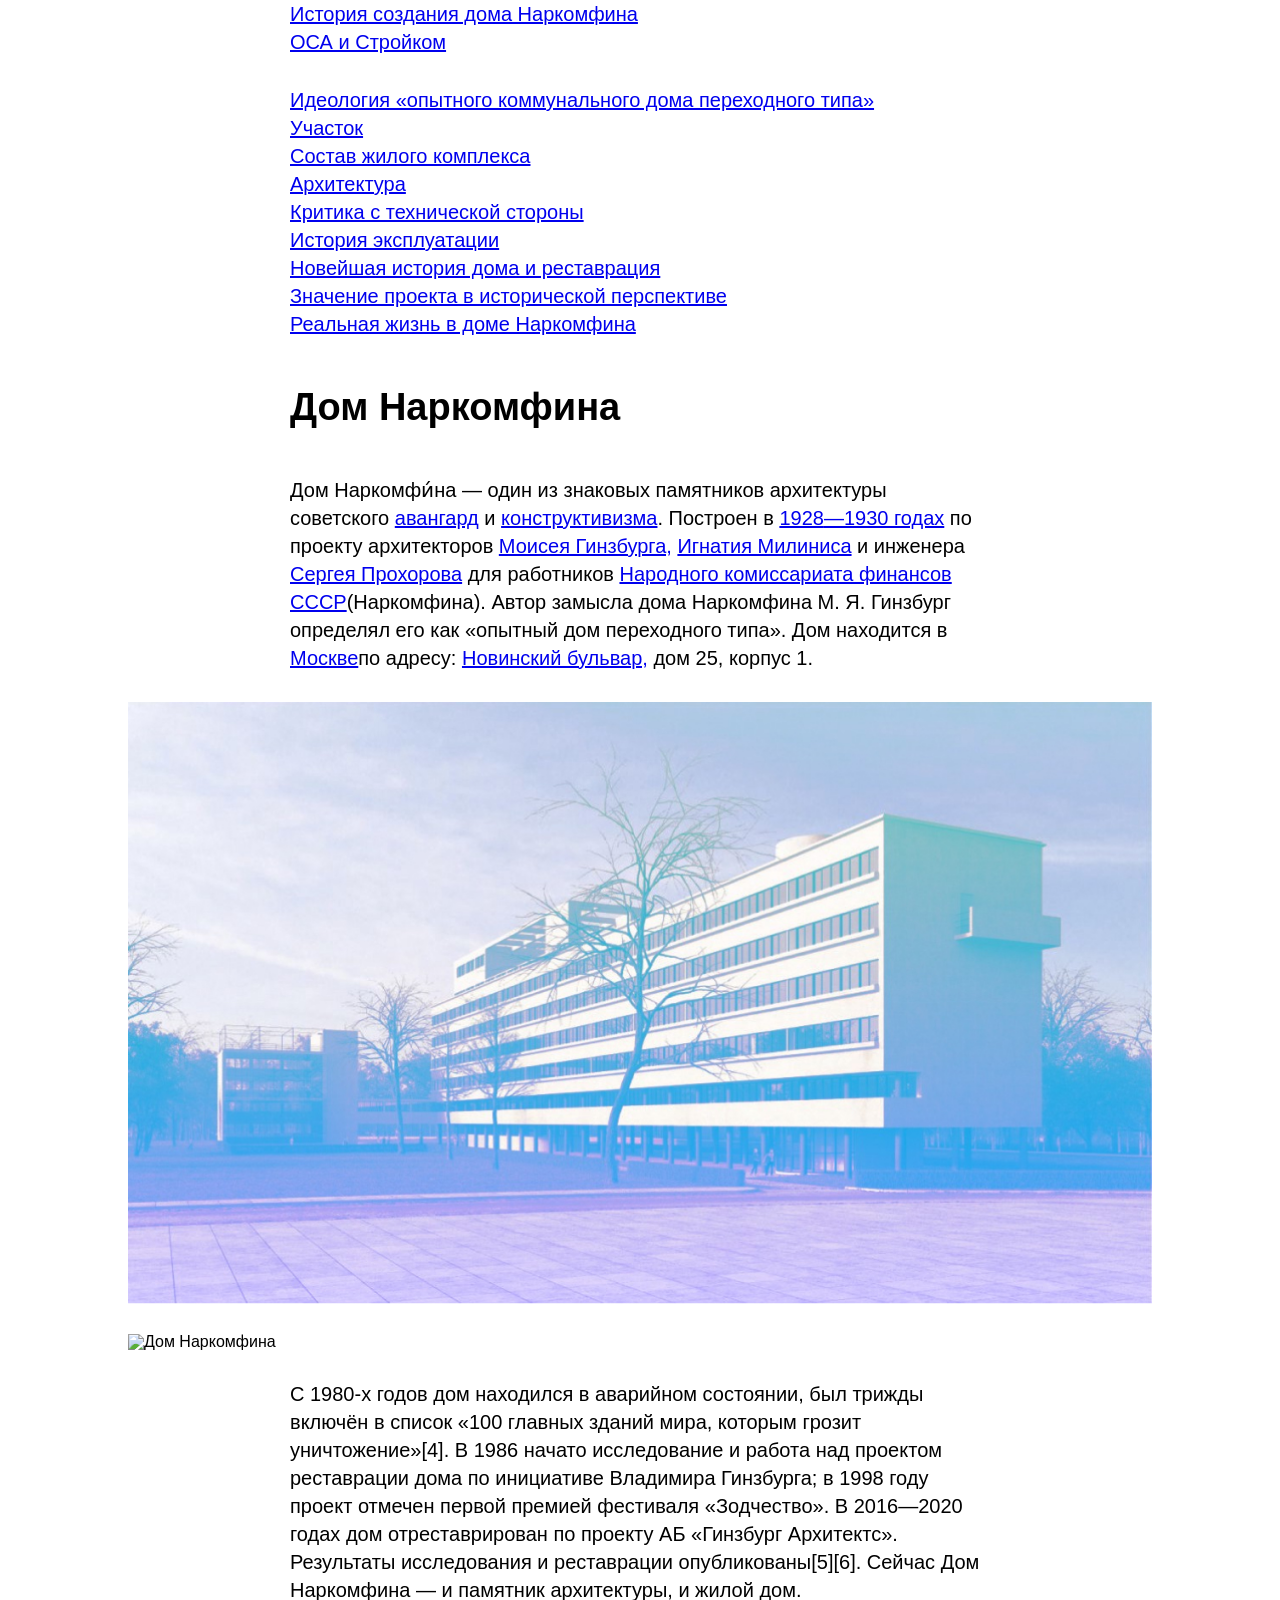
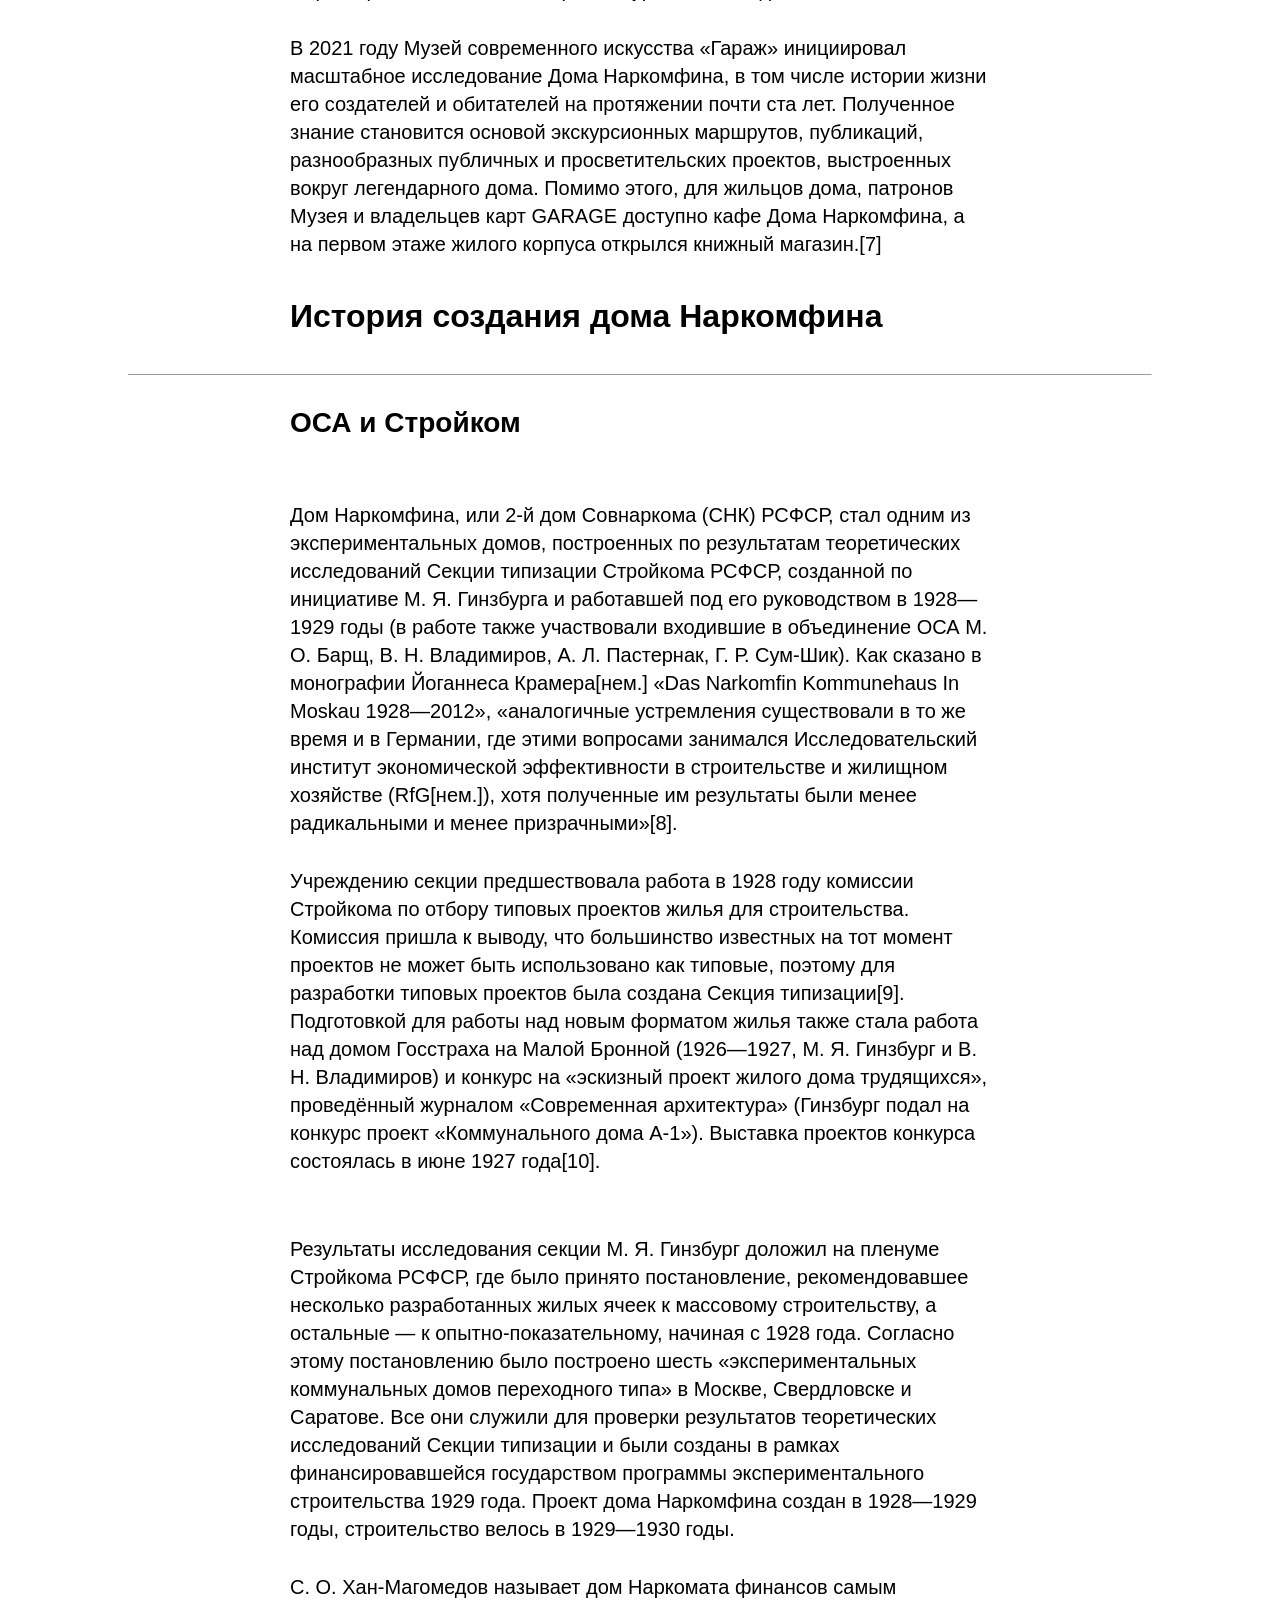
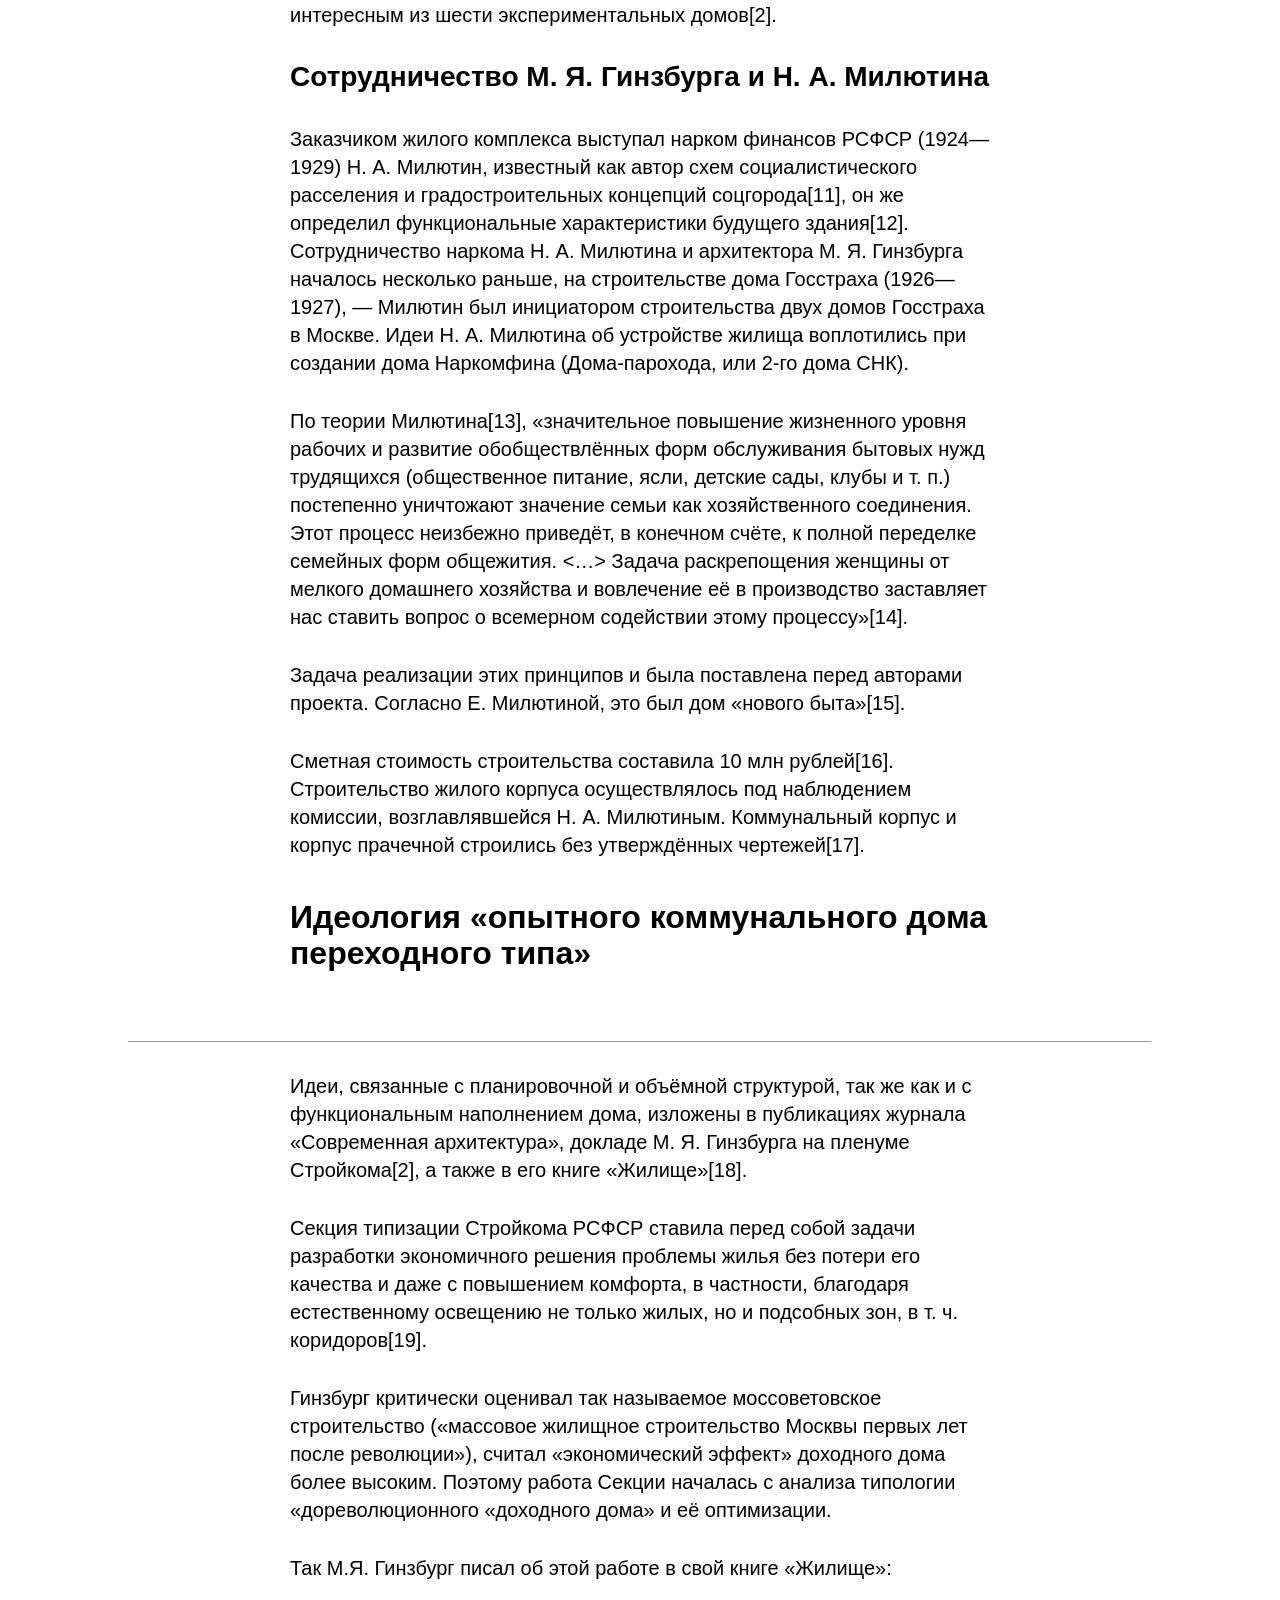
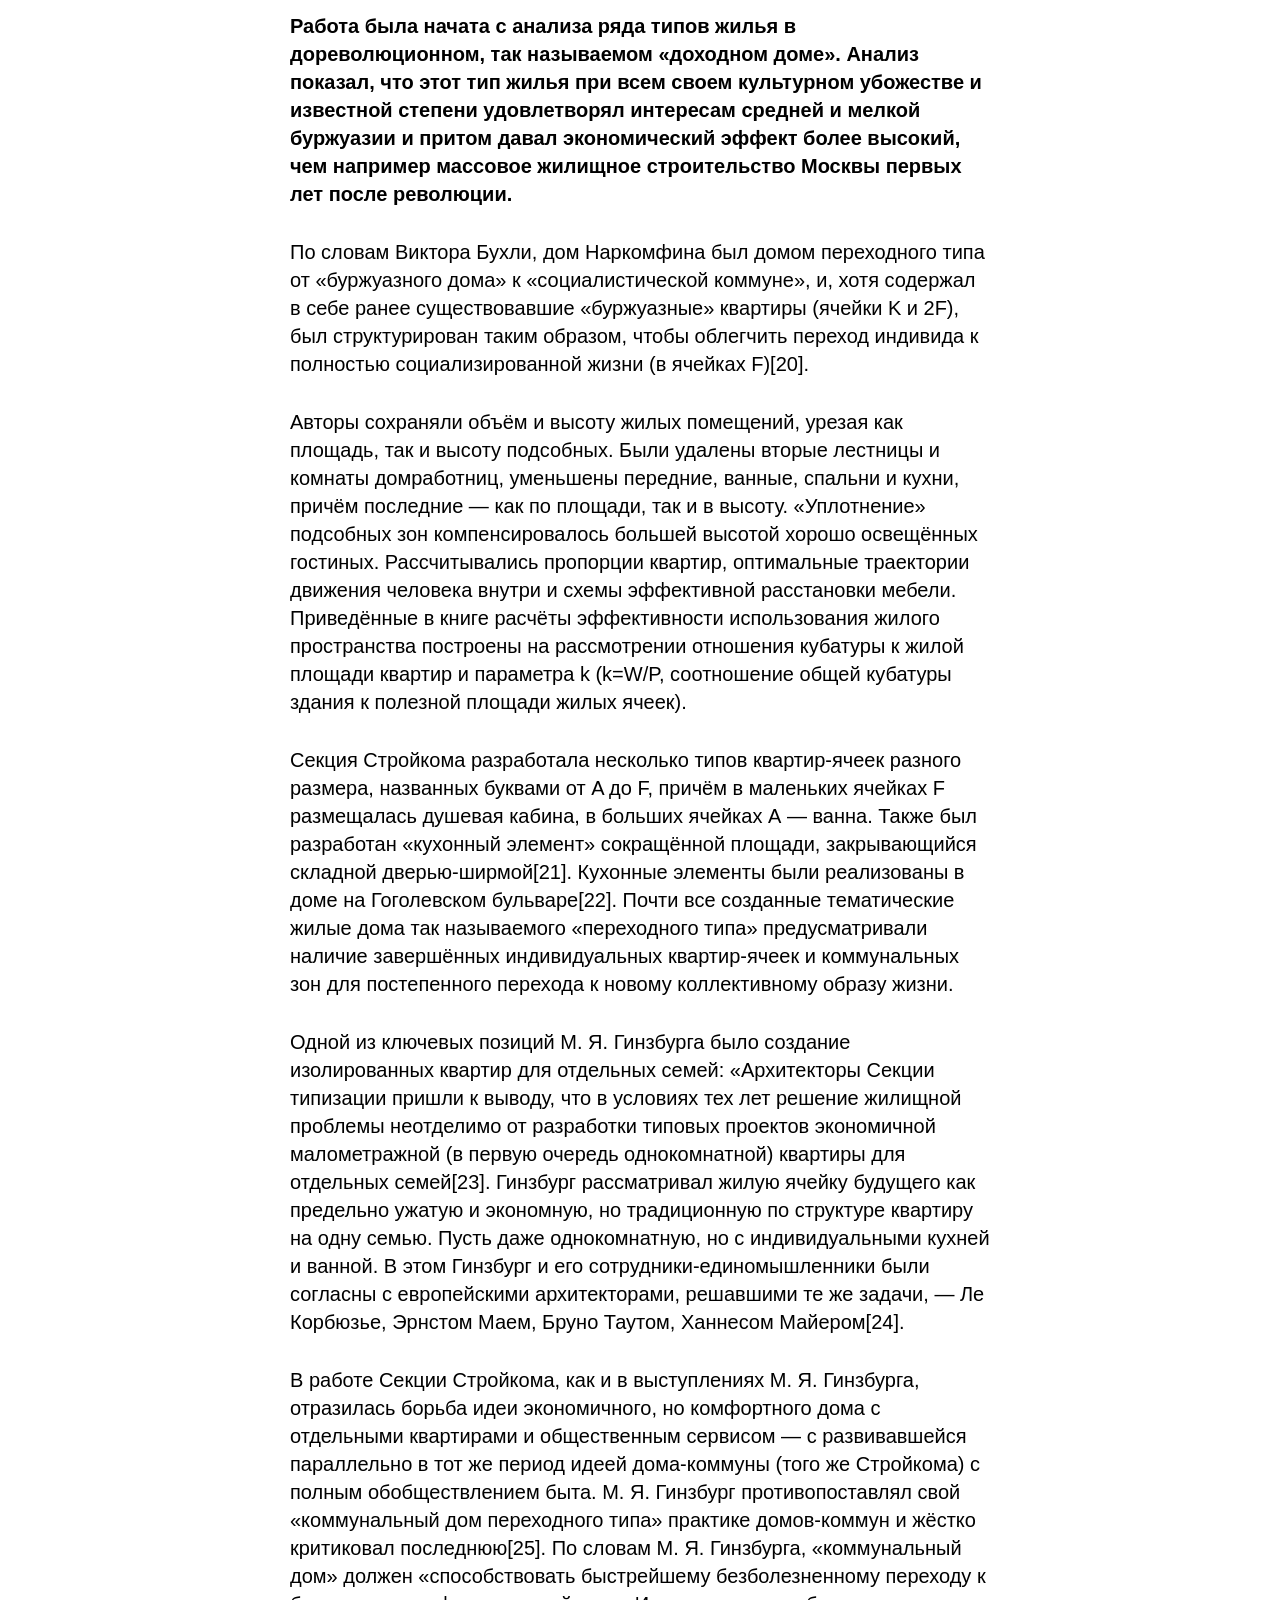
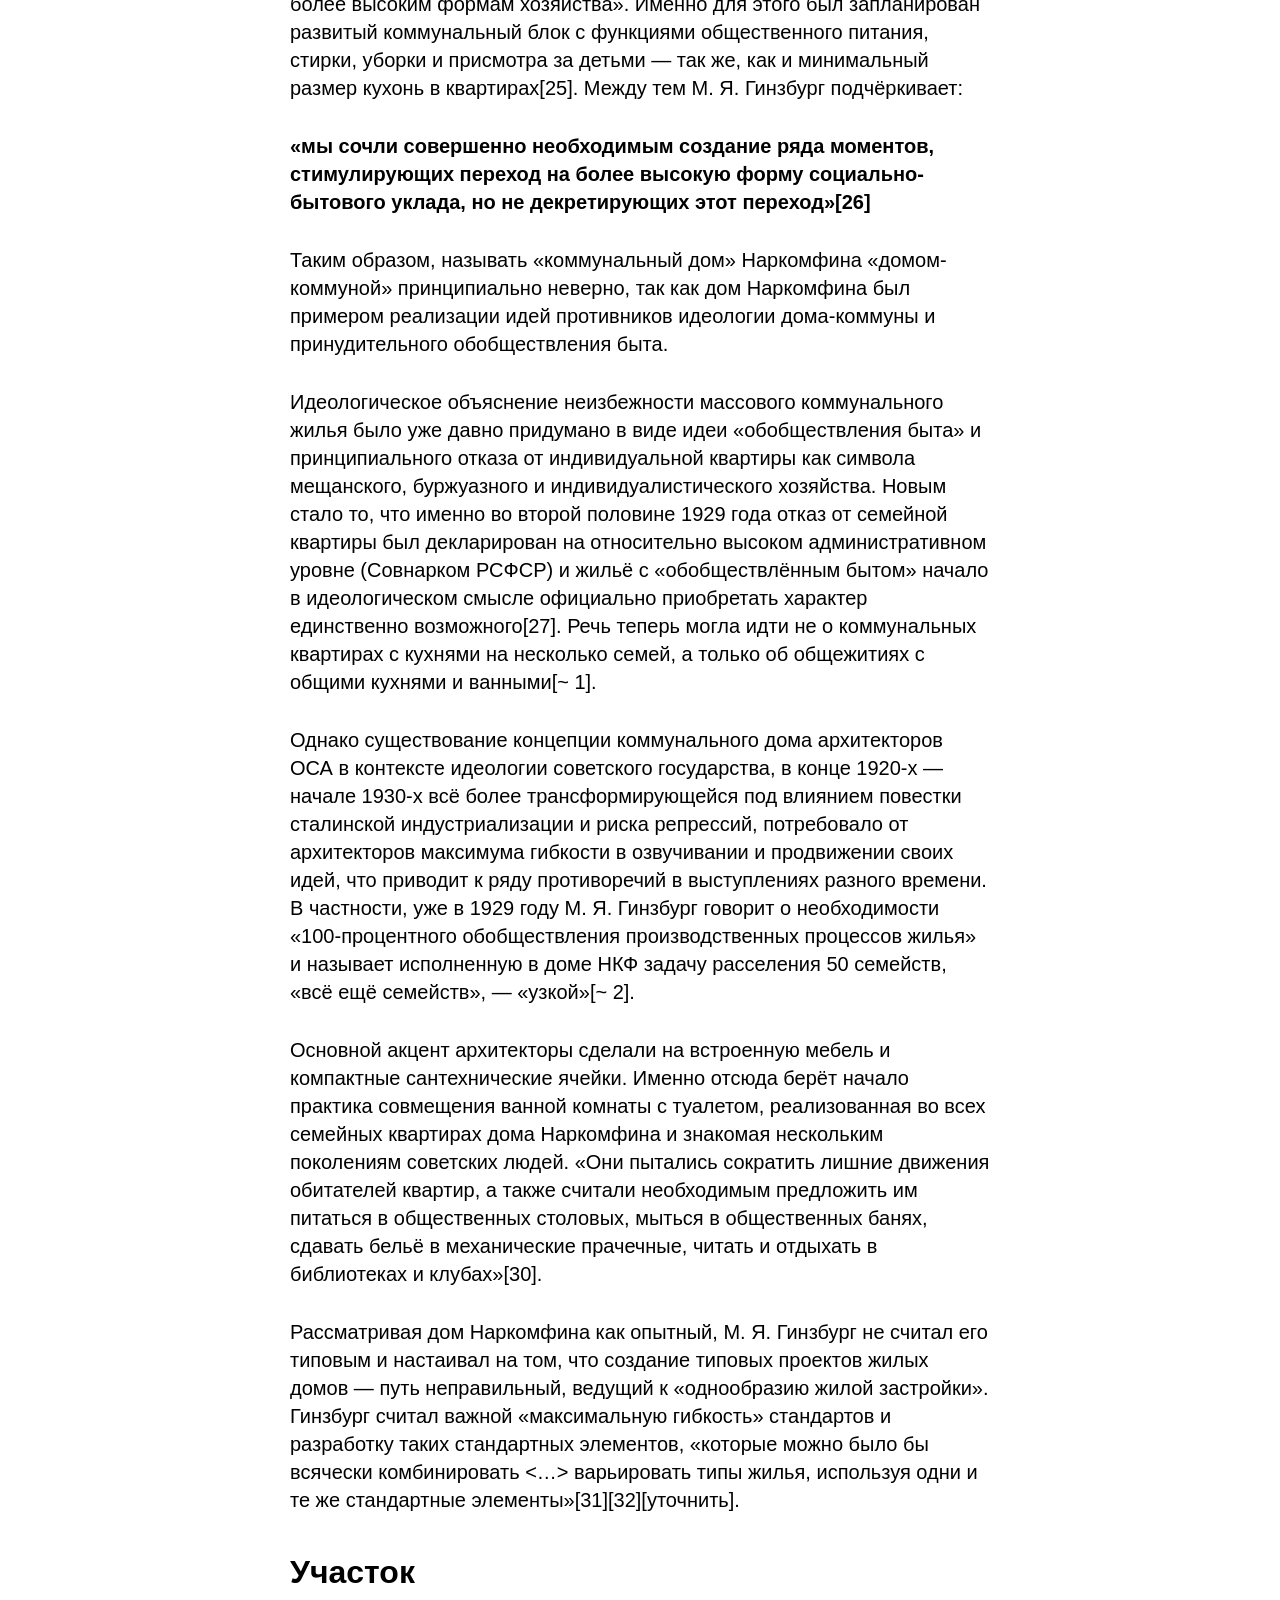
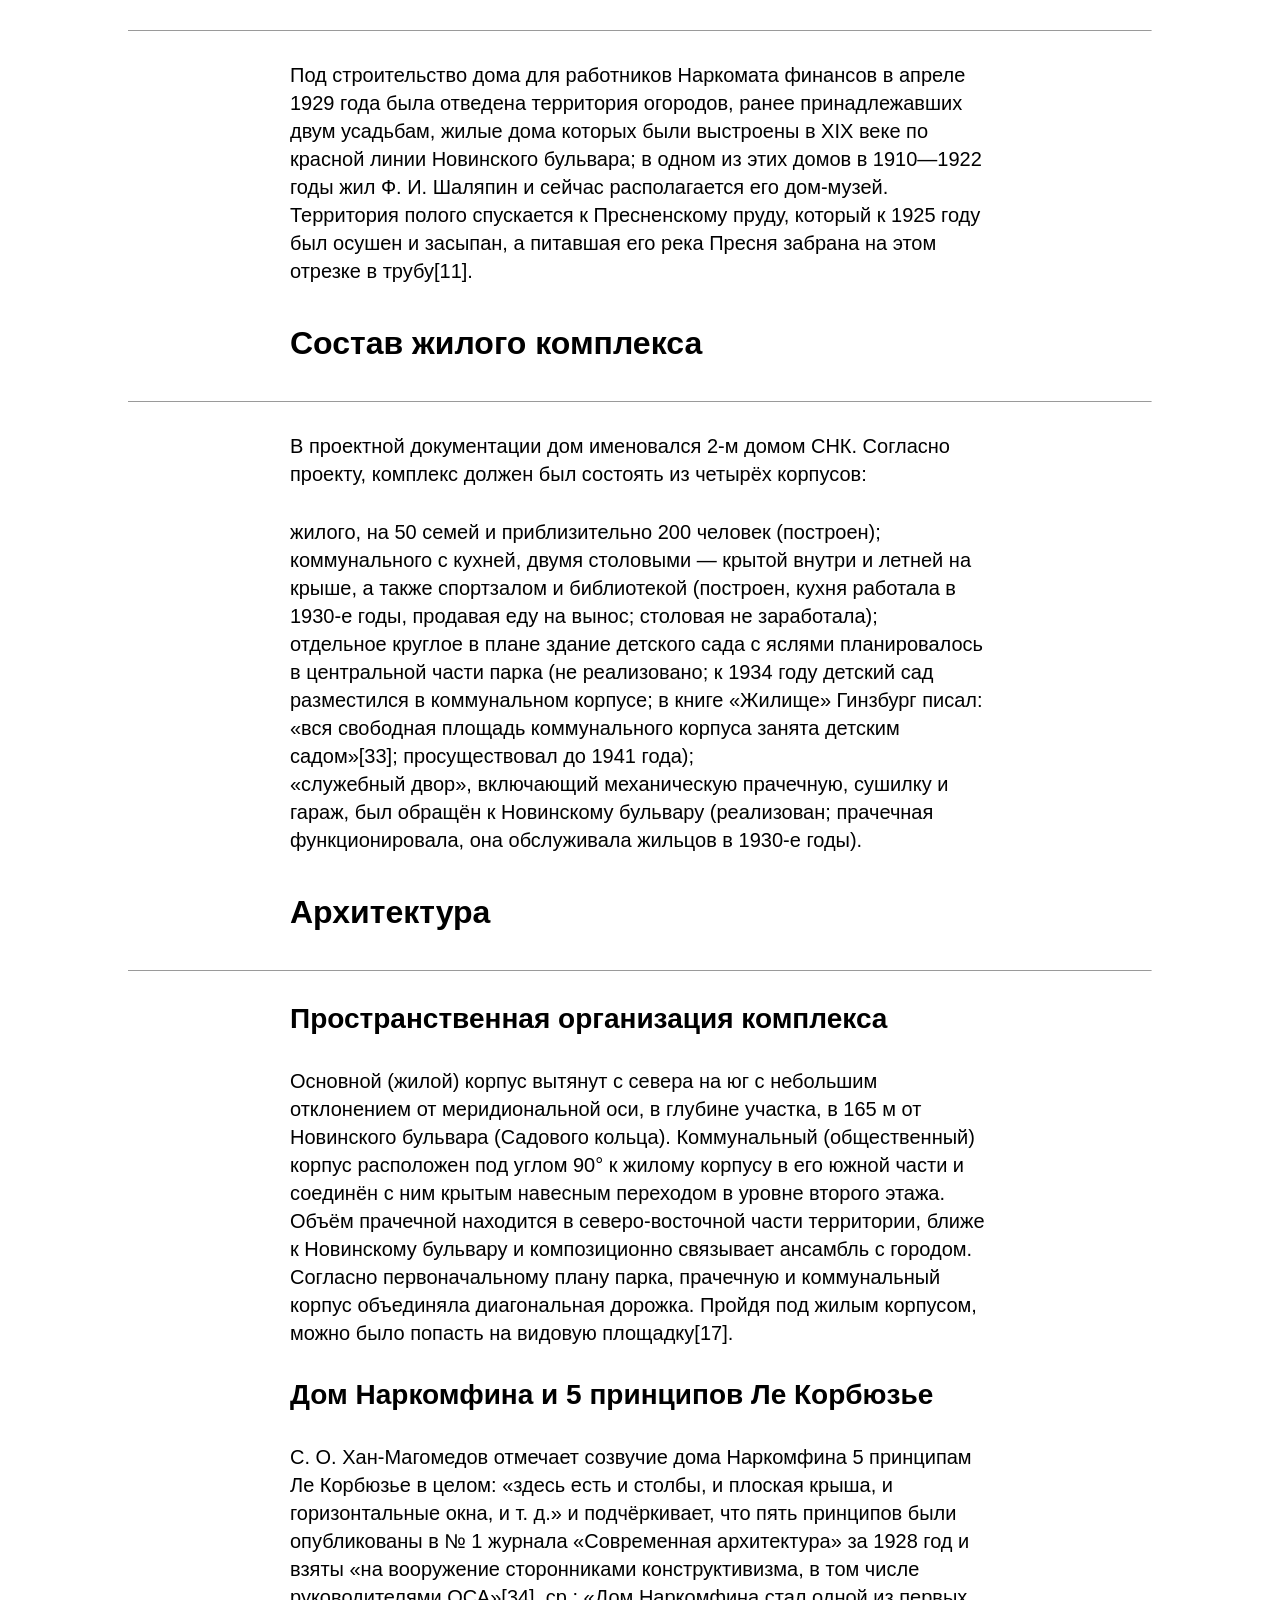
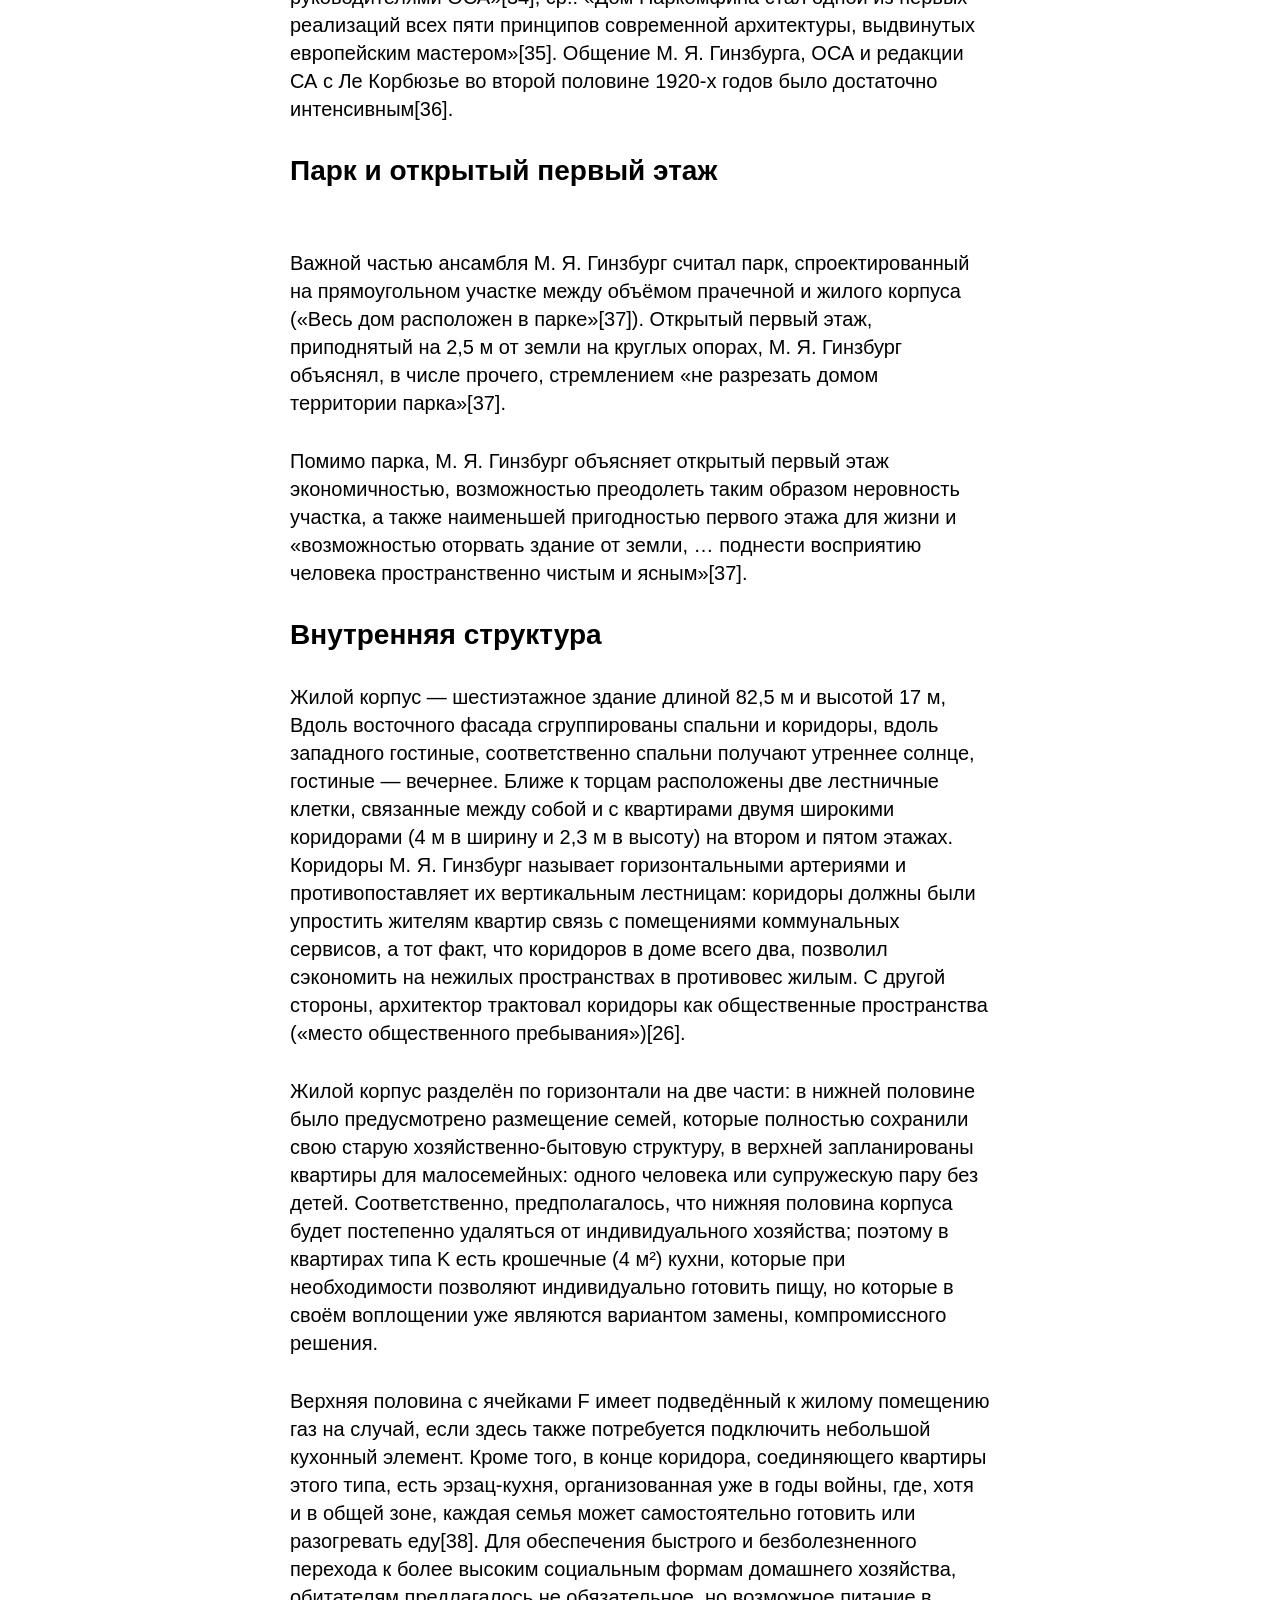
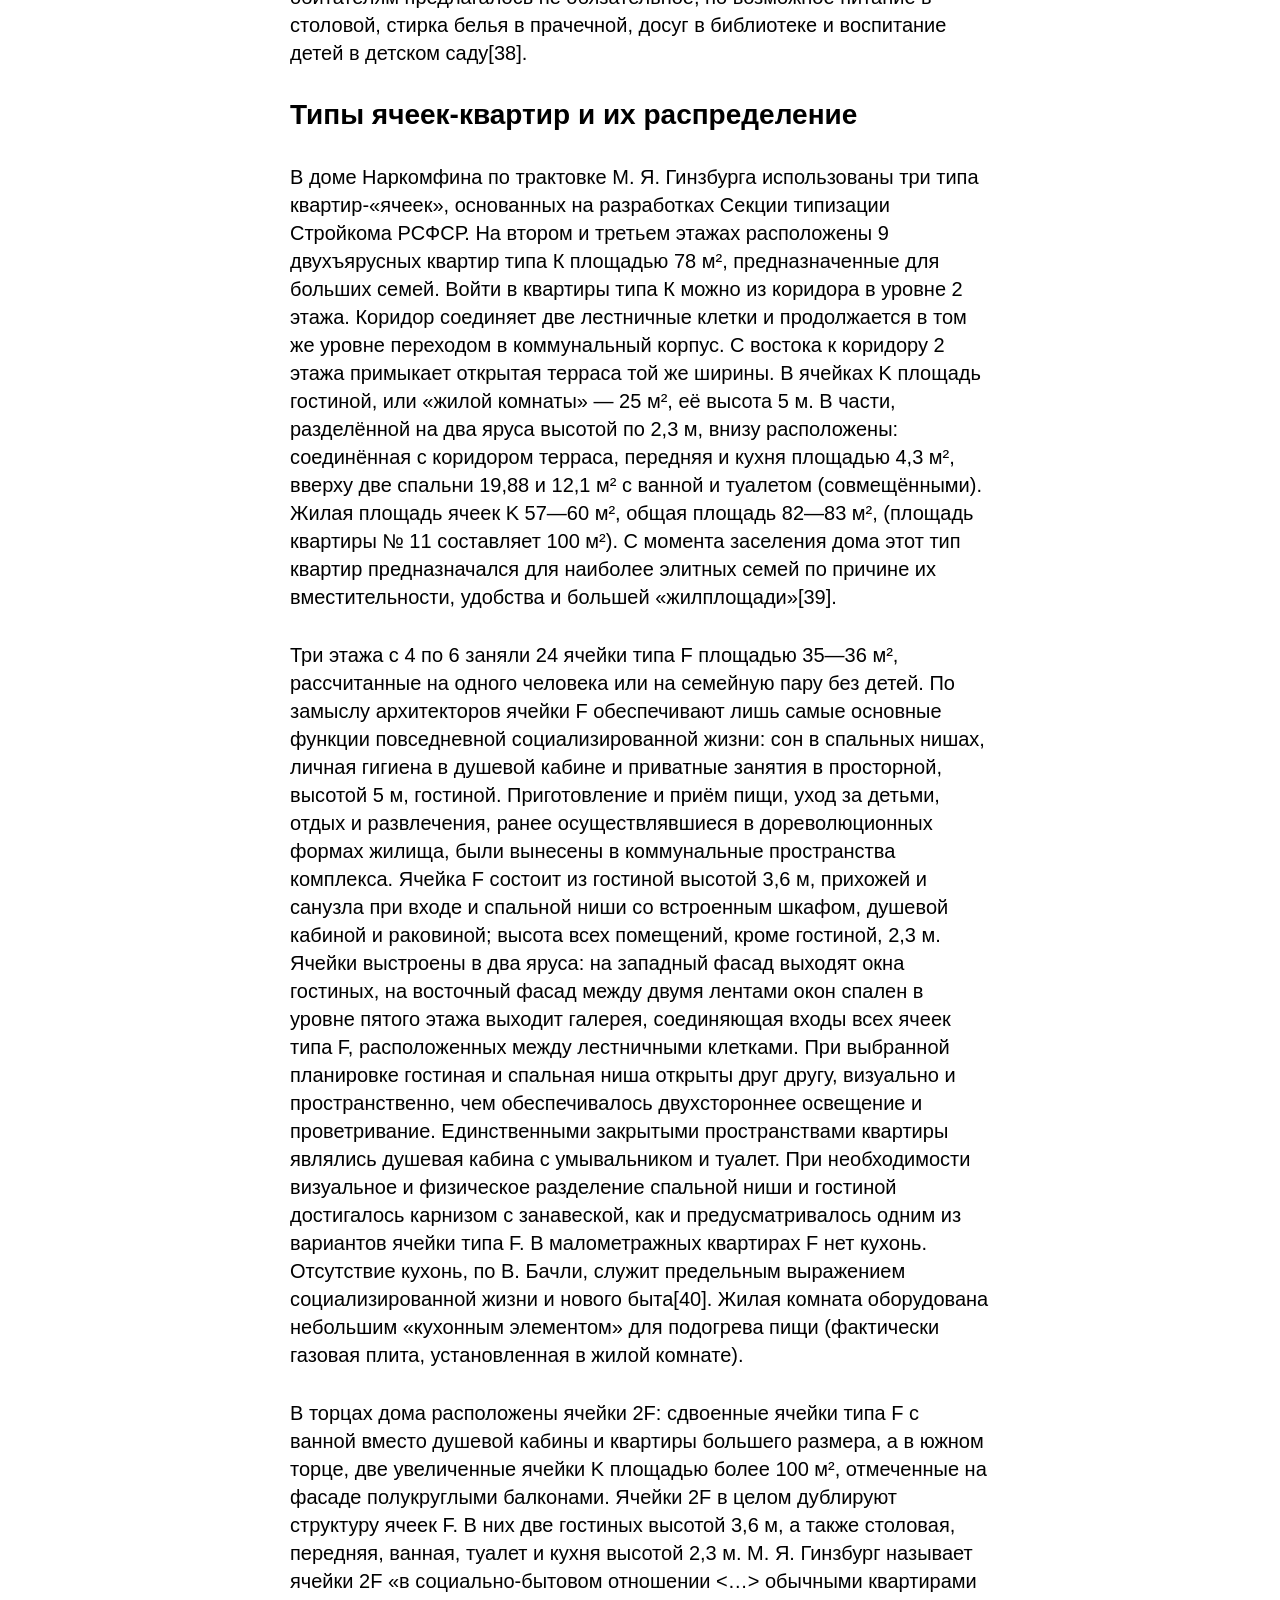
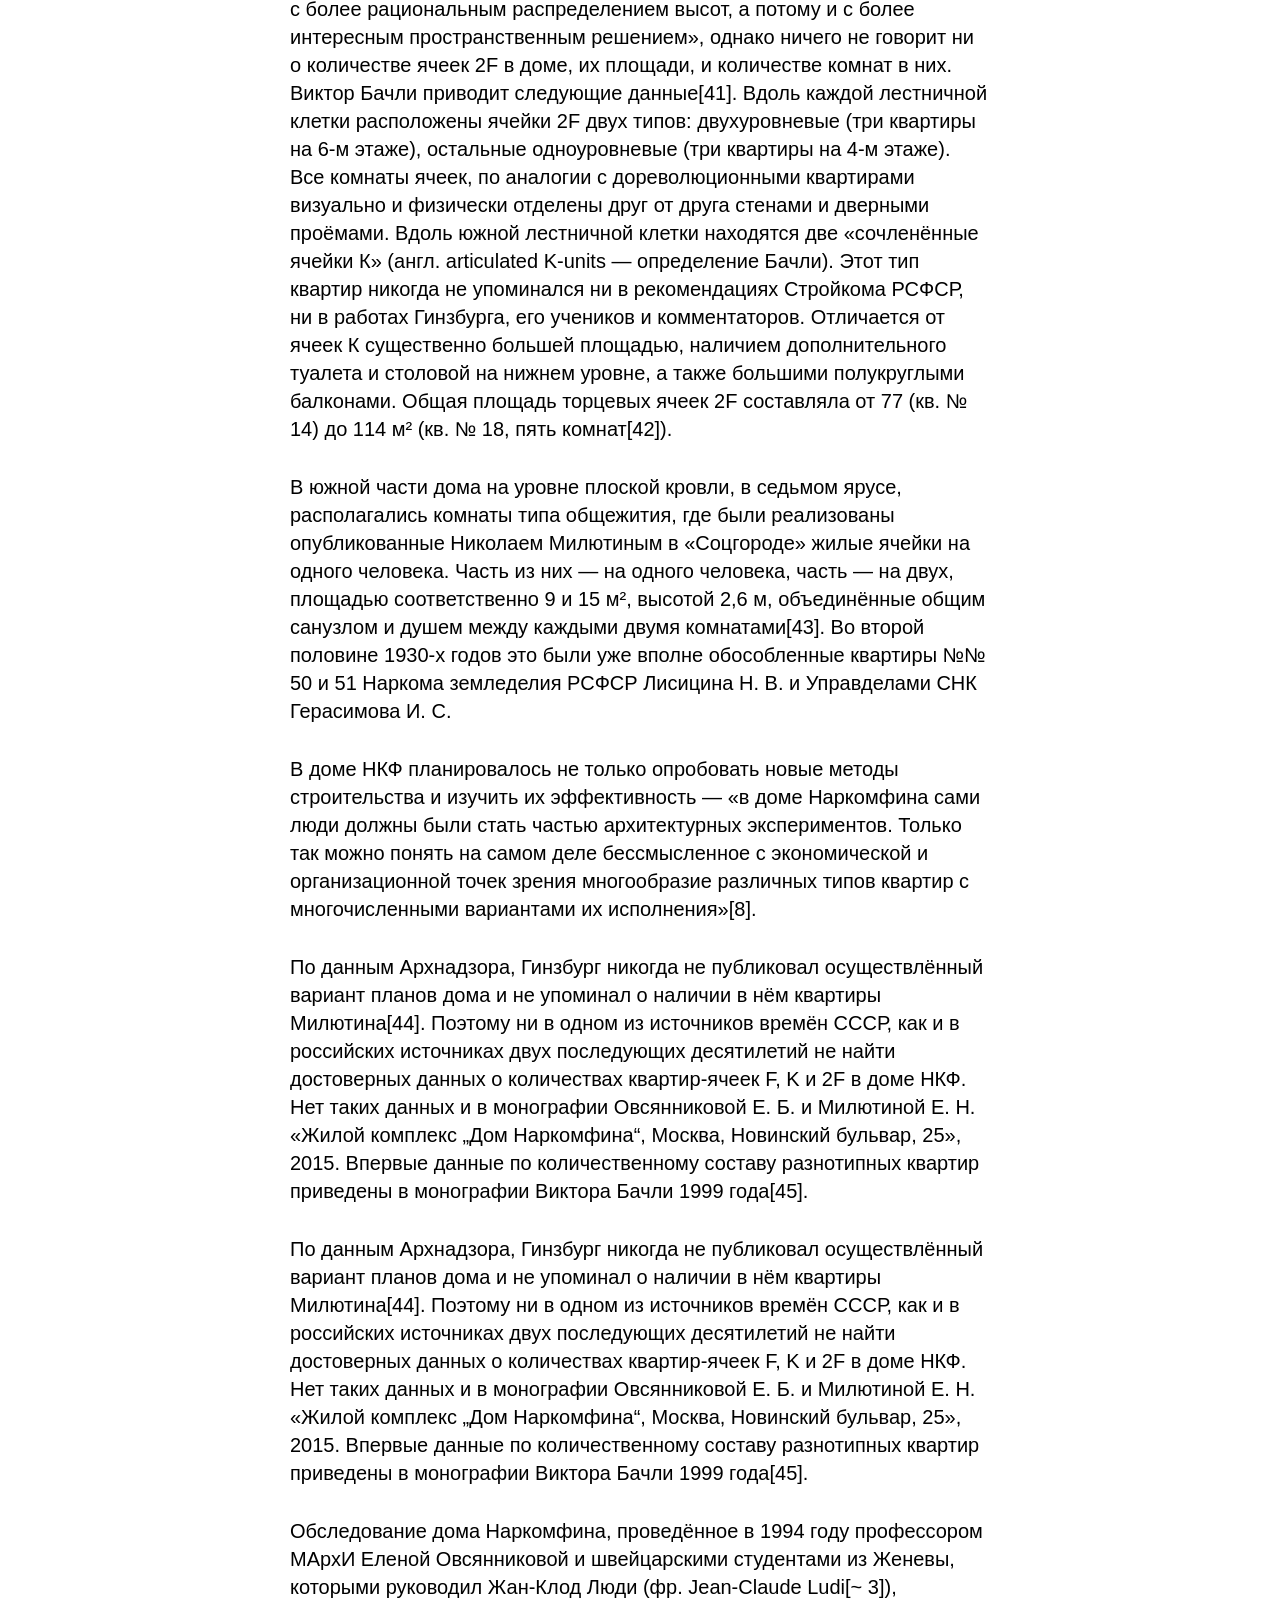
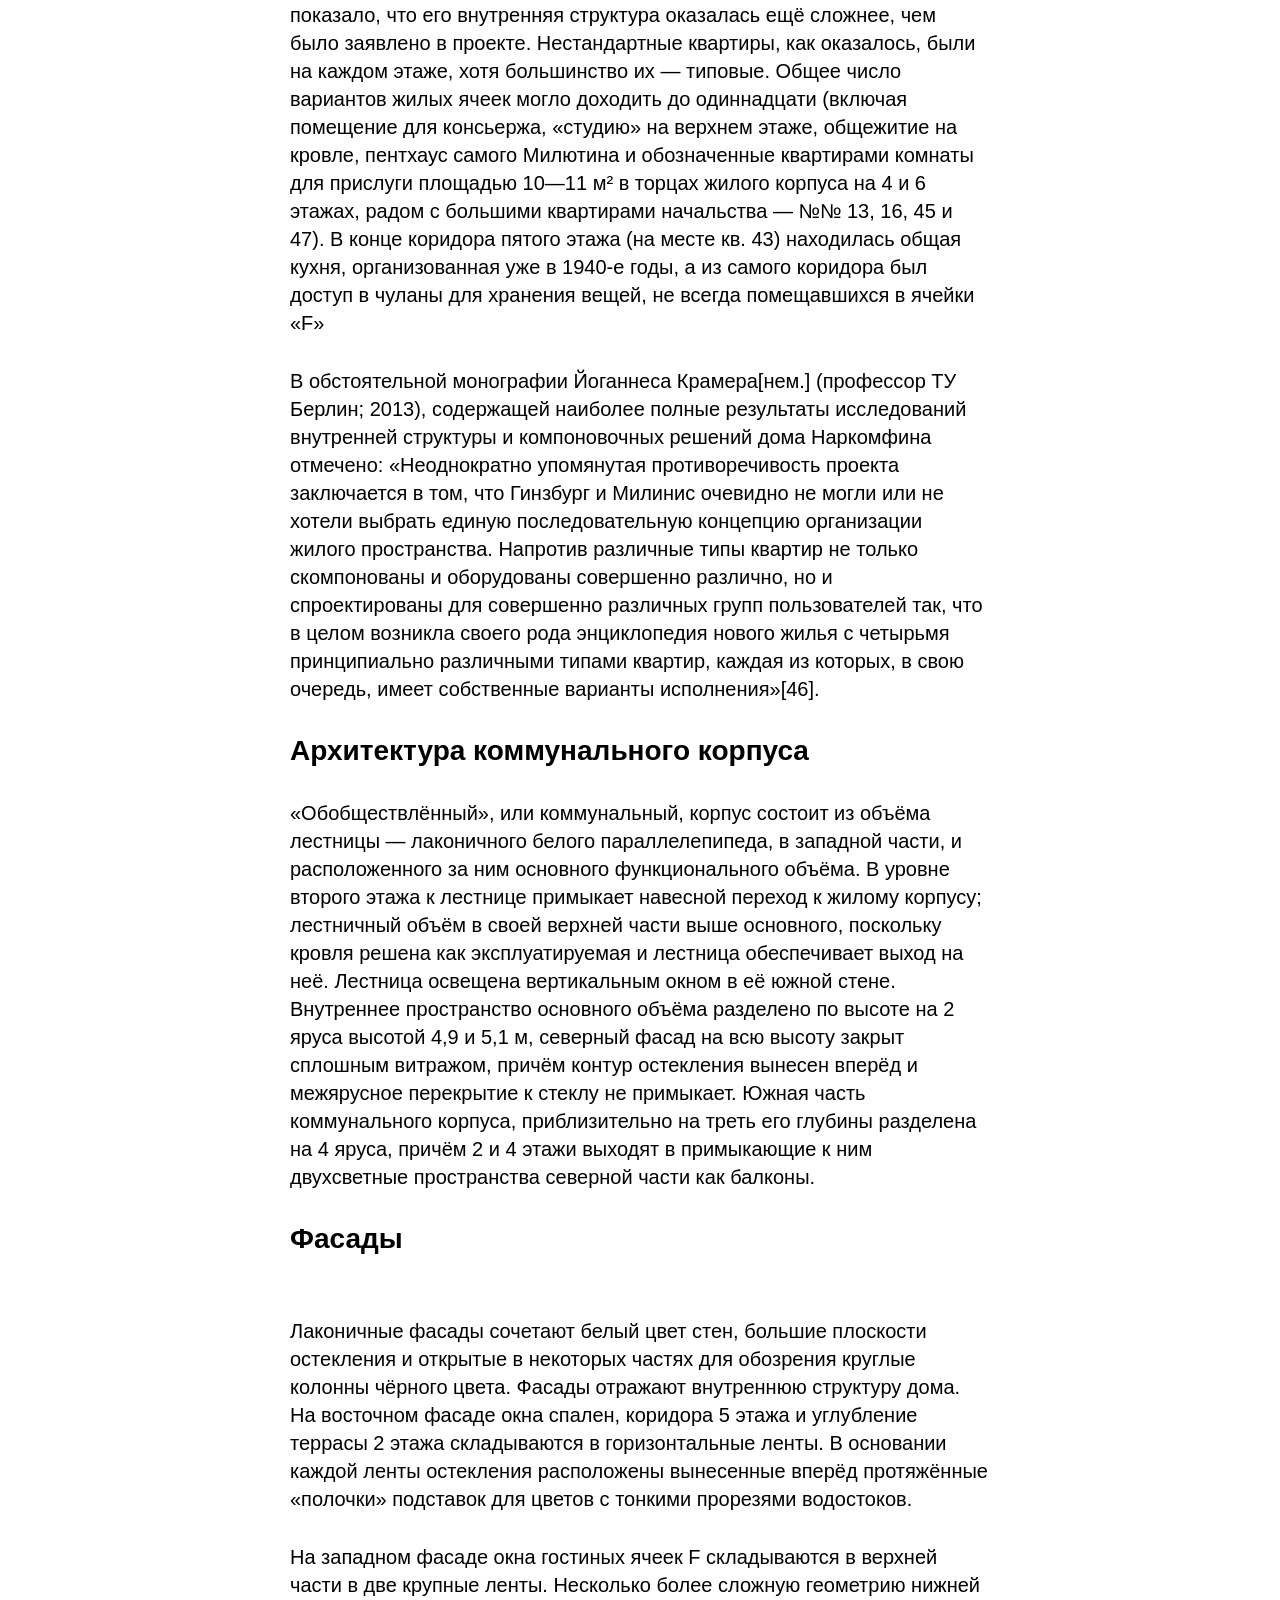
==== commit ccda399b: "начало работы над содтржанием" ====
--- a/index.html
+++ b/index.html
@@ -7,6 +7,28 @@
     <link rel="stylesheet" href="stylesheets/style.css" />
   </head>
   <body>
+    <nav>
+      <ul>
+        <li><a href="#1">История создания дома Наркомфина</a></li>
+        <ul>
+          <li><a href="#1_1">ОСА и Стройком</a></li>
+        </ul>
+        <li>
+          <a href="#2"
+            >Идеология «опытного коммунального дома переходного типа»</a
+          >
+        </li>
+        <li><a href="#3">Участок</a></li>
+        <li><a href="#4">Состав жилого комплекса</a></li>
+        <li><a href="#5">Архитектура</a></li>
+        <li><a href="#6">Критика с технической стороны</a></li>
+        <li><a href="#7">История эксплуатации</a></li>
+        <li><a href="#8">Новейшая история дома и реставрация</a></li>
+        <li><a href="#9">Значение проекта в исторической перспективе</a></li>
+        <li><a href="#10">Реальная жизнь в доме Наркомфина</a></li>
+      </ul>
+    </nav>
+
     <h1><b>Дом Наркомфина</b></h1>
     <p>
       <b>Дом Наркомфи́на</b> — один из знаковых памятников архитектуры советского
@@ -53,7 +75,7 @@
       >
       дом 25, корпус 1.
     </p>
-
+    <img src="images/narkomfin.jpg" alt="" />
     <img
       src="https://upload.wikimedia.org/wikipedia/commons/3/30/Moscow%2C_Narkomfin_building_in_May_2021_03.jpg?utm_source=commons.wikimedia.org&utm_campaign=index&utm_content=original&uselang=ru"
       alt="Дом Наркомфина"
@@ -80,7 +102,7 @@
       магазин.[7]
     </p>
 
-    <h2><i>История создания дома Наркомфина</i></h2>
+    <h2 id="1"><i>История создания дома Наркомфина</i></h2>
     <hr />
 
     <h3><b>ОСА и Стройком</b></h3>
@@ -178,7 +200,7 @@
       утверждённых чертежей[17].
     </p>
 
-    <h4>Идеология «опытного коммунального дома переходного типа»</h4>
+    <h2 id="2">Идеология «опытного коммунального дома переходного типа»</h2>
 
     <img
       src="https://upload.wikimedia.org/wikipedia/commons/7/70/Moisei_Ginzburg.jpg?utm_source=ru.wikipedia.org&utm_campaign=parser&utm_content=thumbnail_unscaled"
@@ -344,7 +366,7 @@
       элементы»[31][32][уточнить].
     </p>
 
-    <h3>Участок</h3>
+    <h2 id="3">Участок</h2>
     <hr />
 
     <p>
@@ -357,7 +379,7 @@
       его река Пресня забрана на этом отрезке в трубу[11].
     </p>
 
-    <h4>Состав жилого комплекса</h4>
+    <h2 id="4">Состав жилого комплекса</h2>
     <hr />
 
     <p>
@@ -389,7 +411,7 @@
       </li>
     </ol>
 
-    <h4>Архитектура</h4>
+    <h2 id="5">Архитектура</h2>
     <hr />
 
     <h3><b>Пространственная организация комплекса</b></h3>
@@ -925,7 +947,7 @@
       подобной[~ 6].
     </p>
 
-    <h3><b>Критика с технической стороны</b></h3>
+    <h2 id="6"><b>Критика с технической стороны</b></h2>
 
     <p>
       Согласно результатам реставрационных исследований 2016—2020 годов,
@@ -1041,7 +1063,7 @@
       и досуга.
     </p>
 
-    <h3><i>История эксплуатации</i></h3>
+    <h2 id="7"><i>История эксплуатации</i></h2>
     <hr />
     <h3><b>Развитие городского окружения</b></h3>
 
@@ -1245,7 +1267,7 @@
       этот мусор», — сказал Лужков, указывая в направлении Наркомфина[86][~ 10].
     </p>
 
-    <h3><i>Новейшая история дома и реставрация</i></h3>
+    <h2 id="8">Новейшая история дома и реставрация</h2>
     <hr />
     <h3><b>Нереализованные проекты реставрации / 1980-е — 2014</b></h3>
     <h5><b>Первый проект / конец 1980-х годов</b></h5>
@@ -1680,7 +1702,7 @@
       Наркомфина, а на первом этаже жилого корпуса открылся книжный магазин.[7]
     </p>
 
-    <h3><i>Значение проекта в исторической перспективе</i></h3>
+    <h2 id="9"><i>Значение проекта в исторической перспективе</i></h2>
     <hr />
     <img
       src="https://thumb.wikimedia.org/wikipedia/commons/thumb/e/e1/Narkomfin_building_2020-07.jpg/960px-Narkomfin_building_2020-07.jpg?utm_source=ru.wikipedia.org&utm_campaign=parser&utm_content=thumbnail"
@@ -1814,7 +1836,7 @@
       века.
     </p>
 
-    <h3><i>Реальная жизнь в доме Наркомфина</i></h3>
+    <h2 id="10"><i>Реальная жизнь в доме Наркомфина</i></h2>
     <hr />
     <p>
       В период отделки здания в нём находилась мастерская М. Я. Гинзбурга (см.
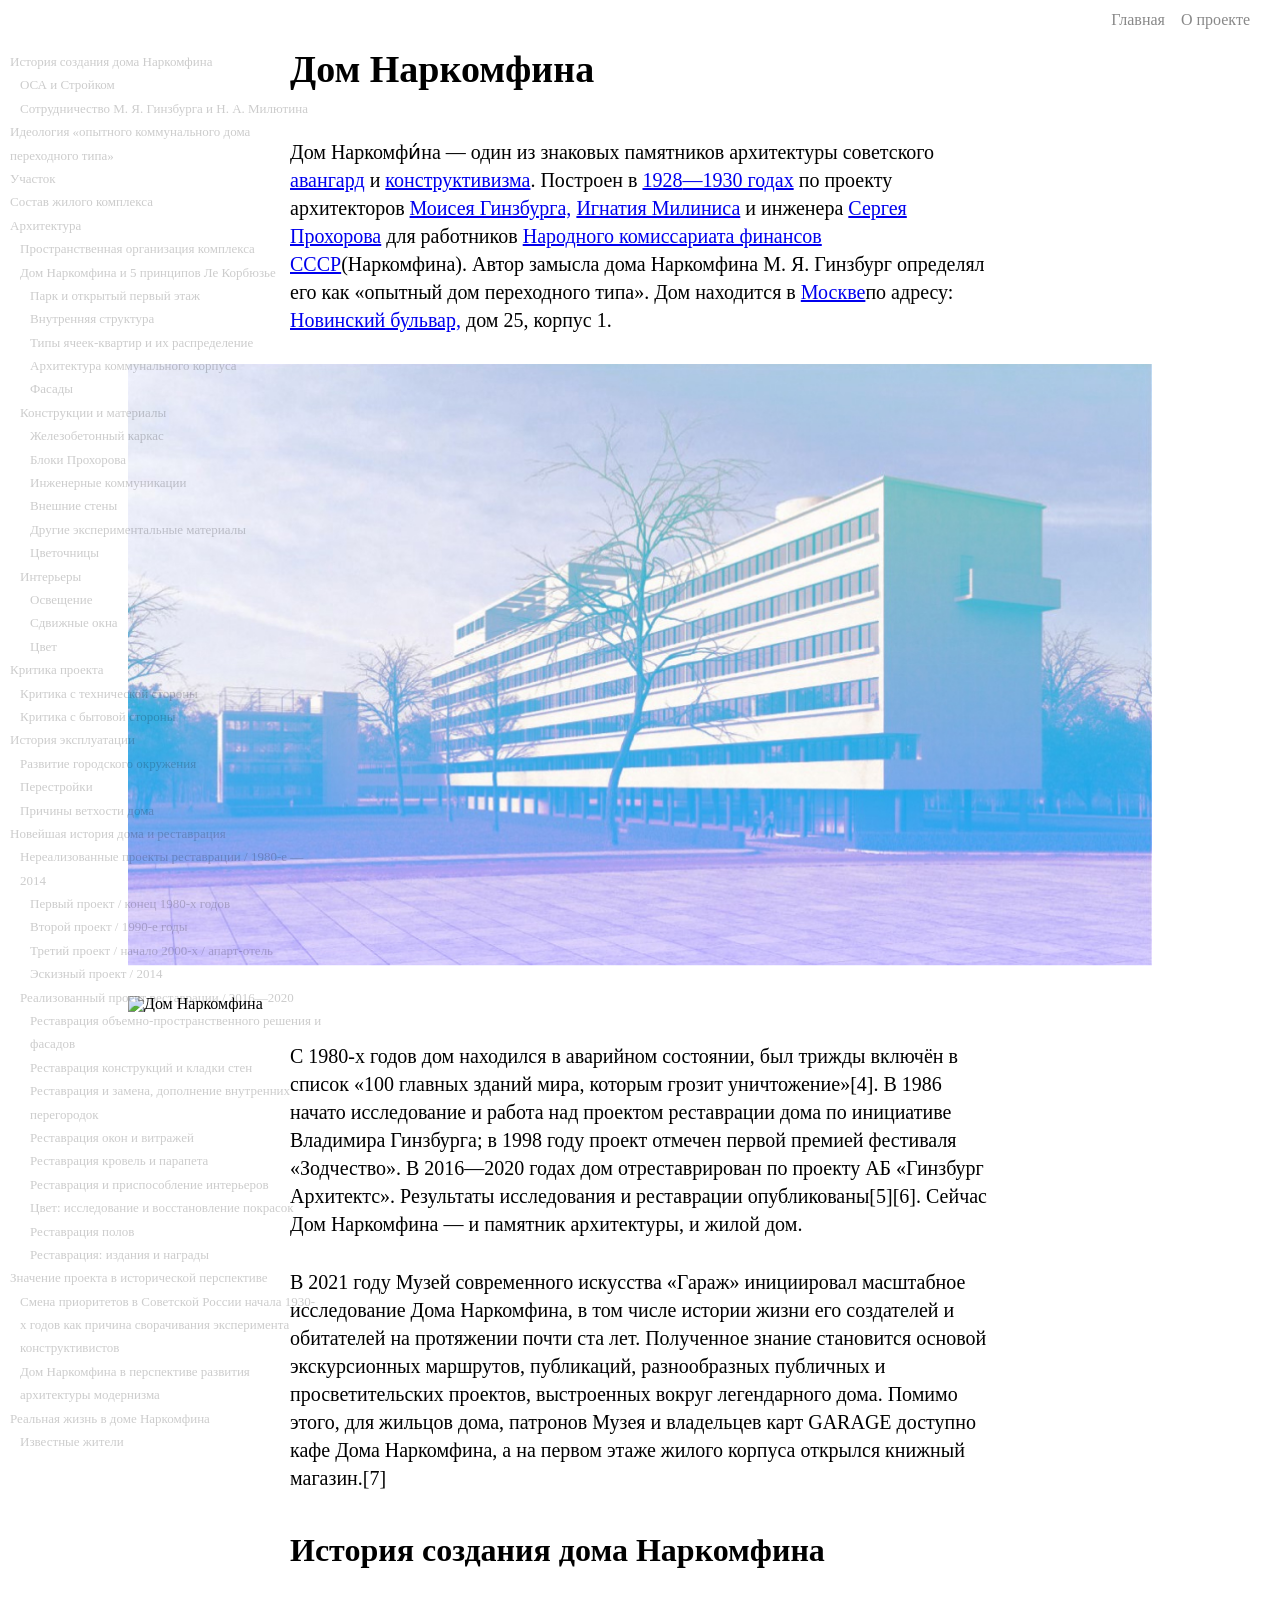
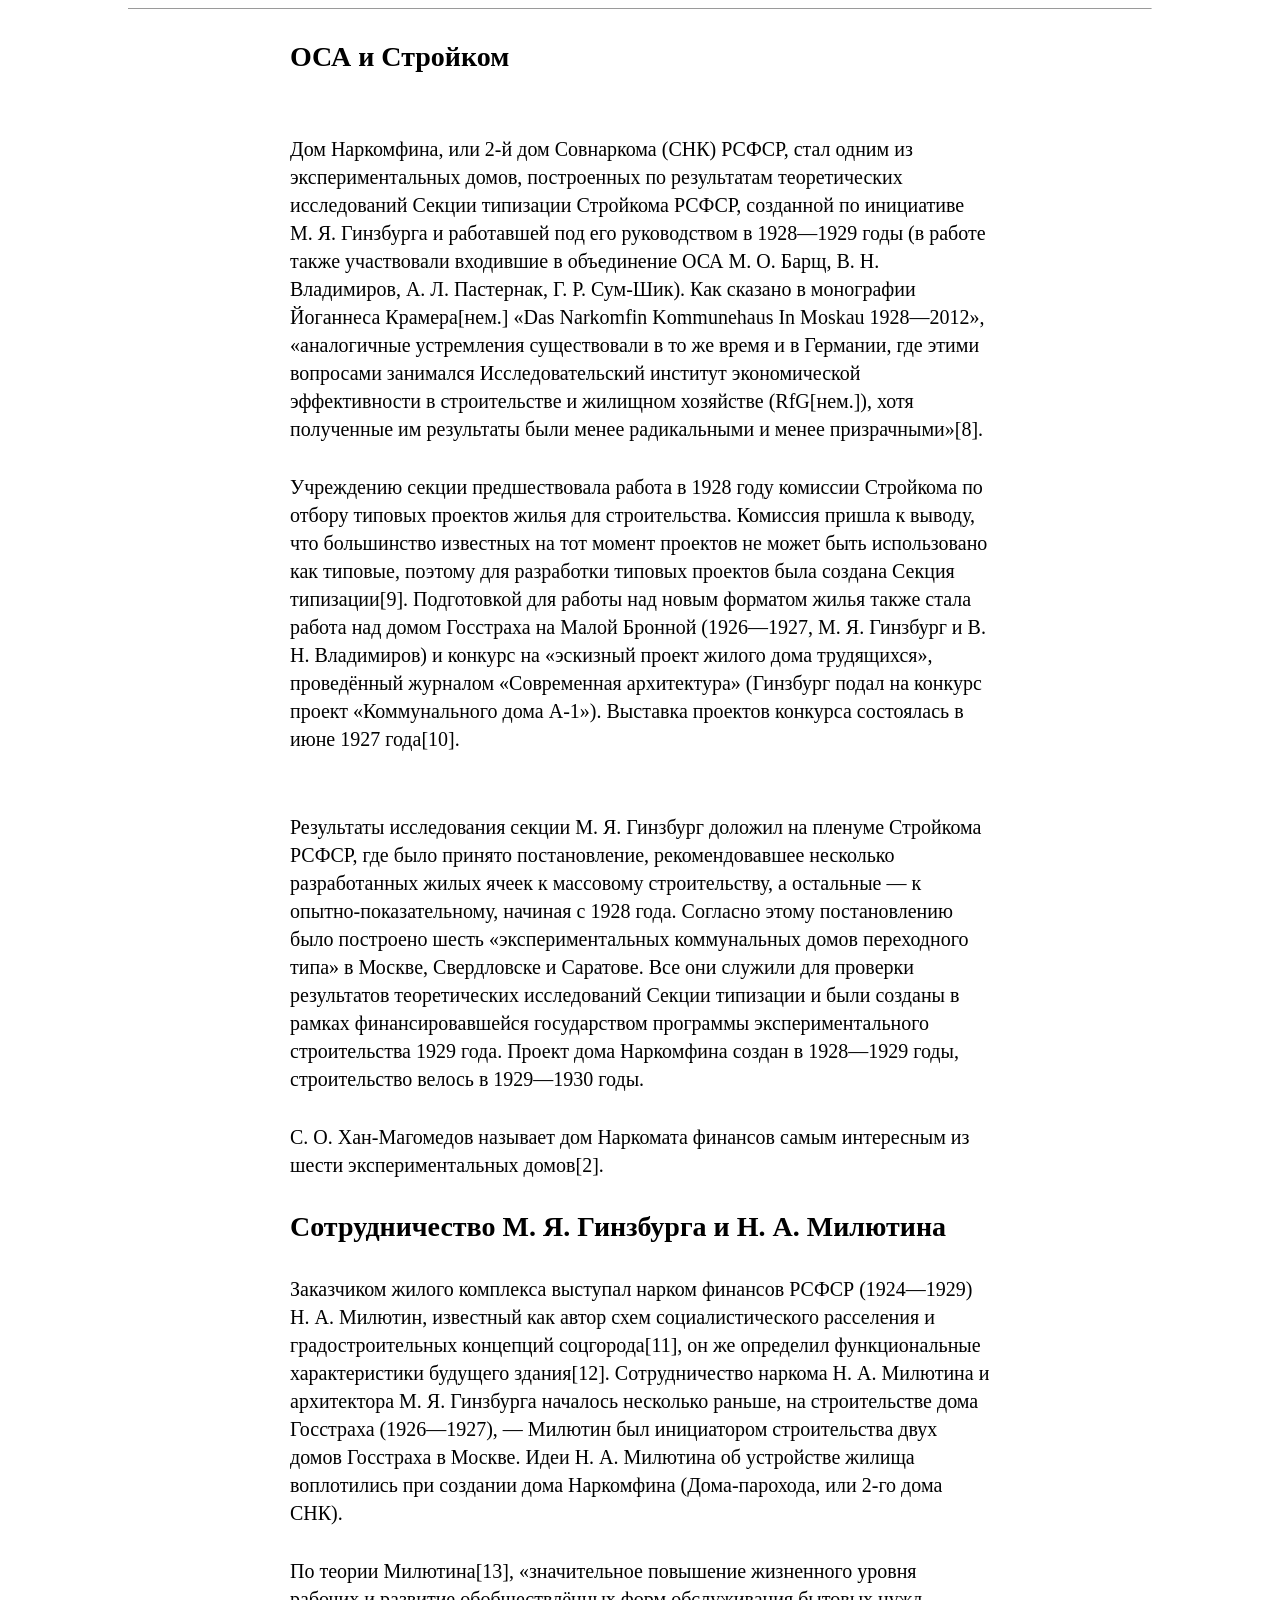
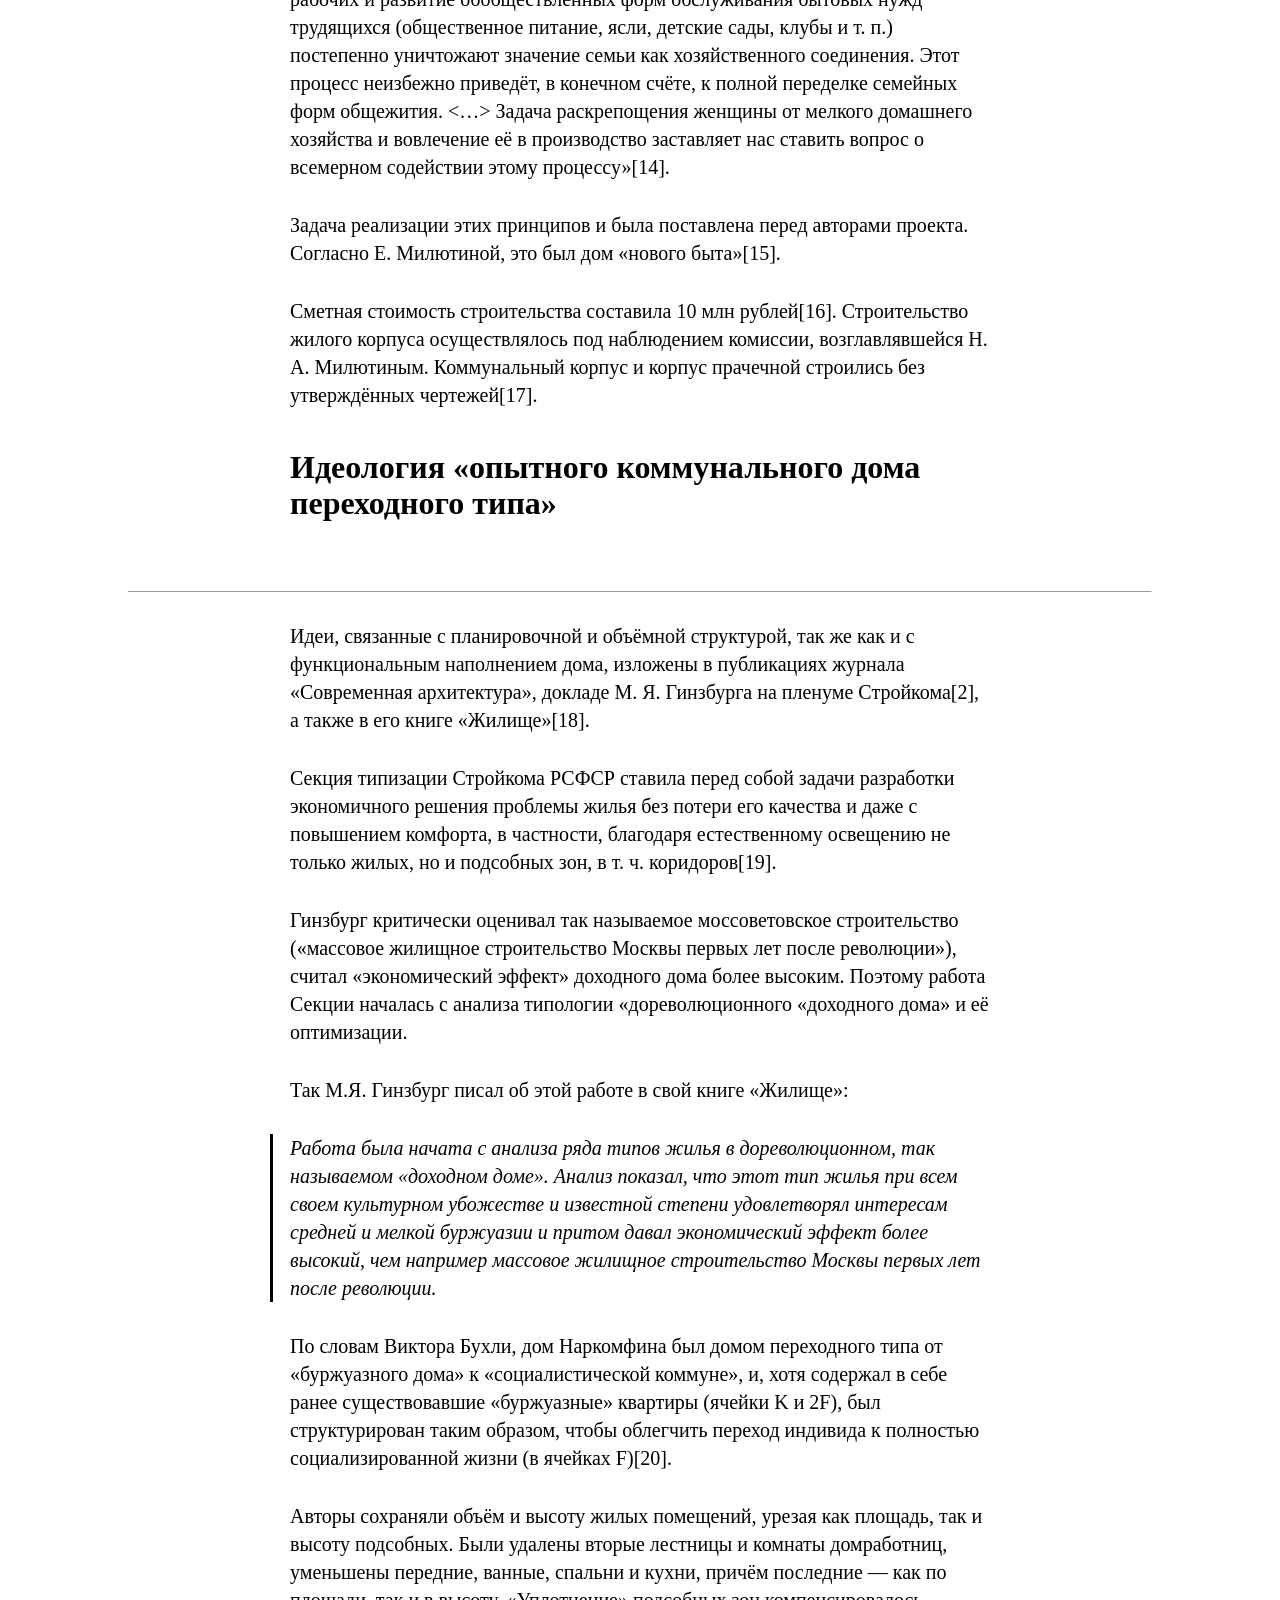
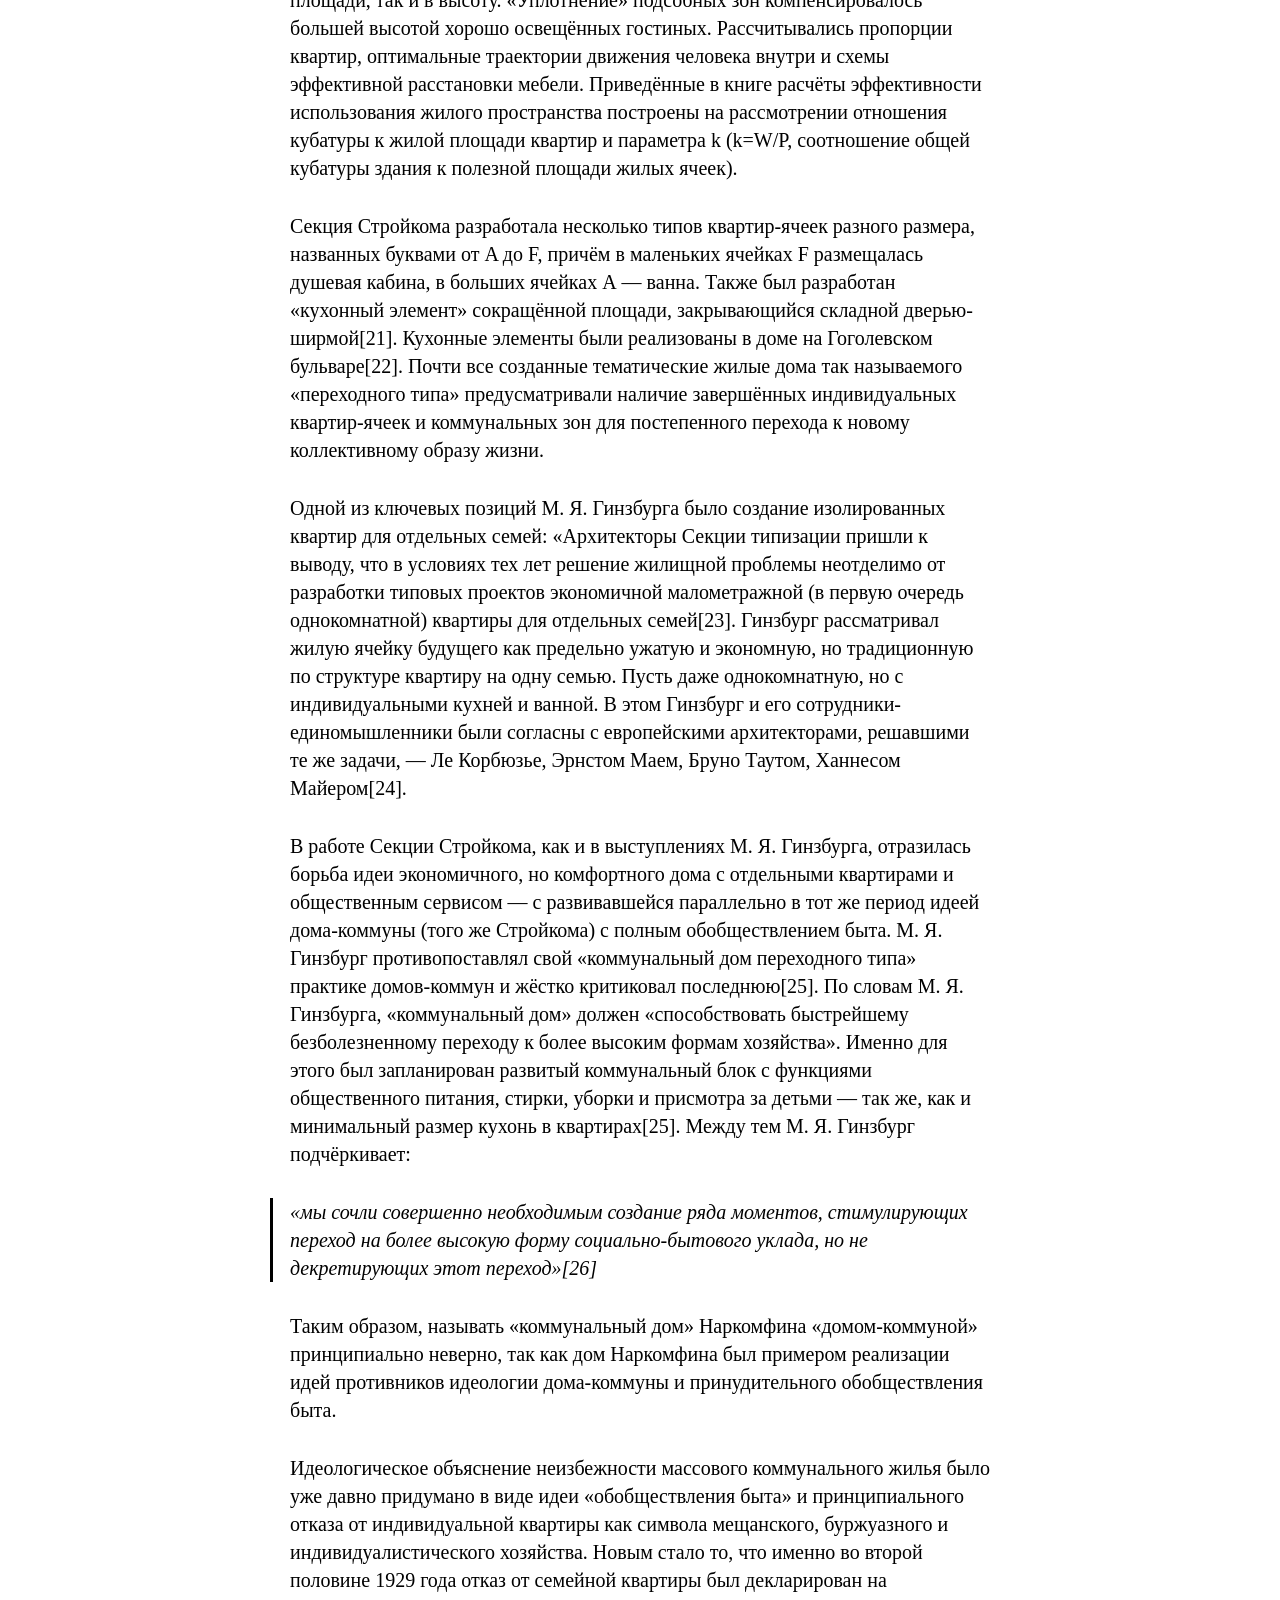
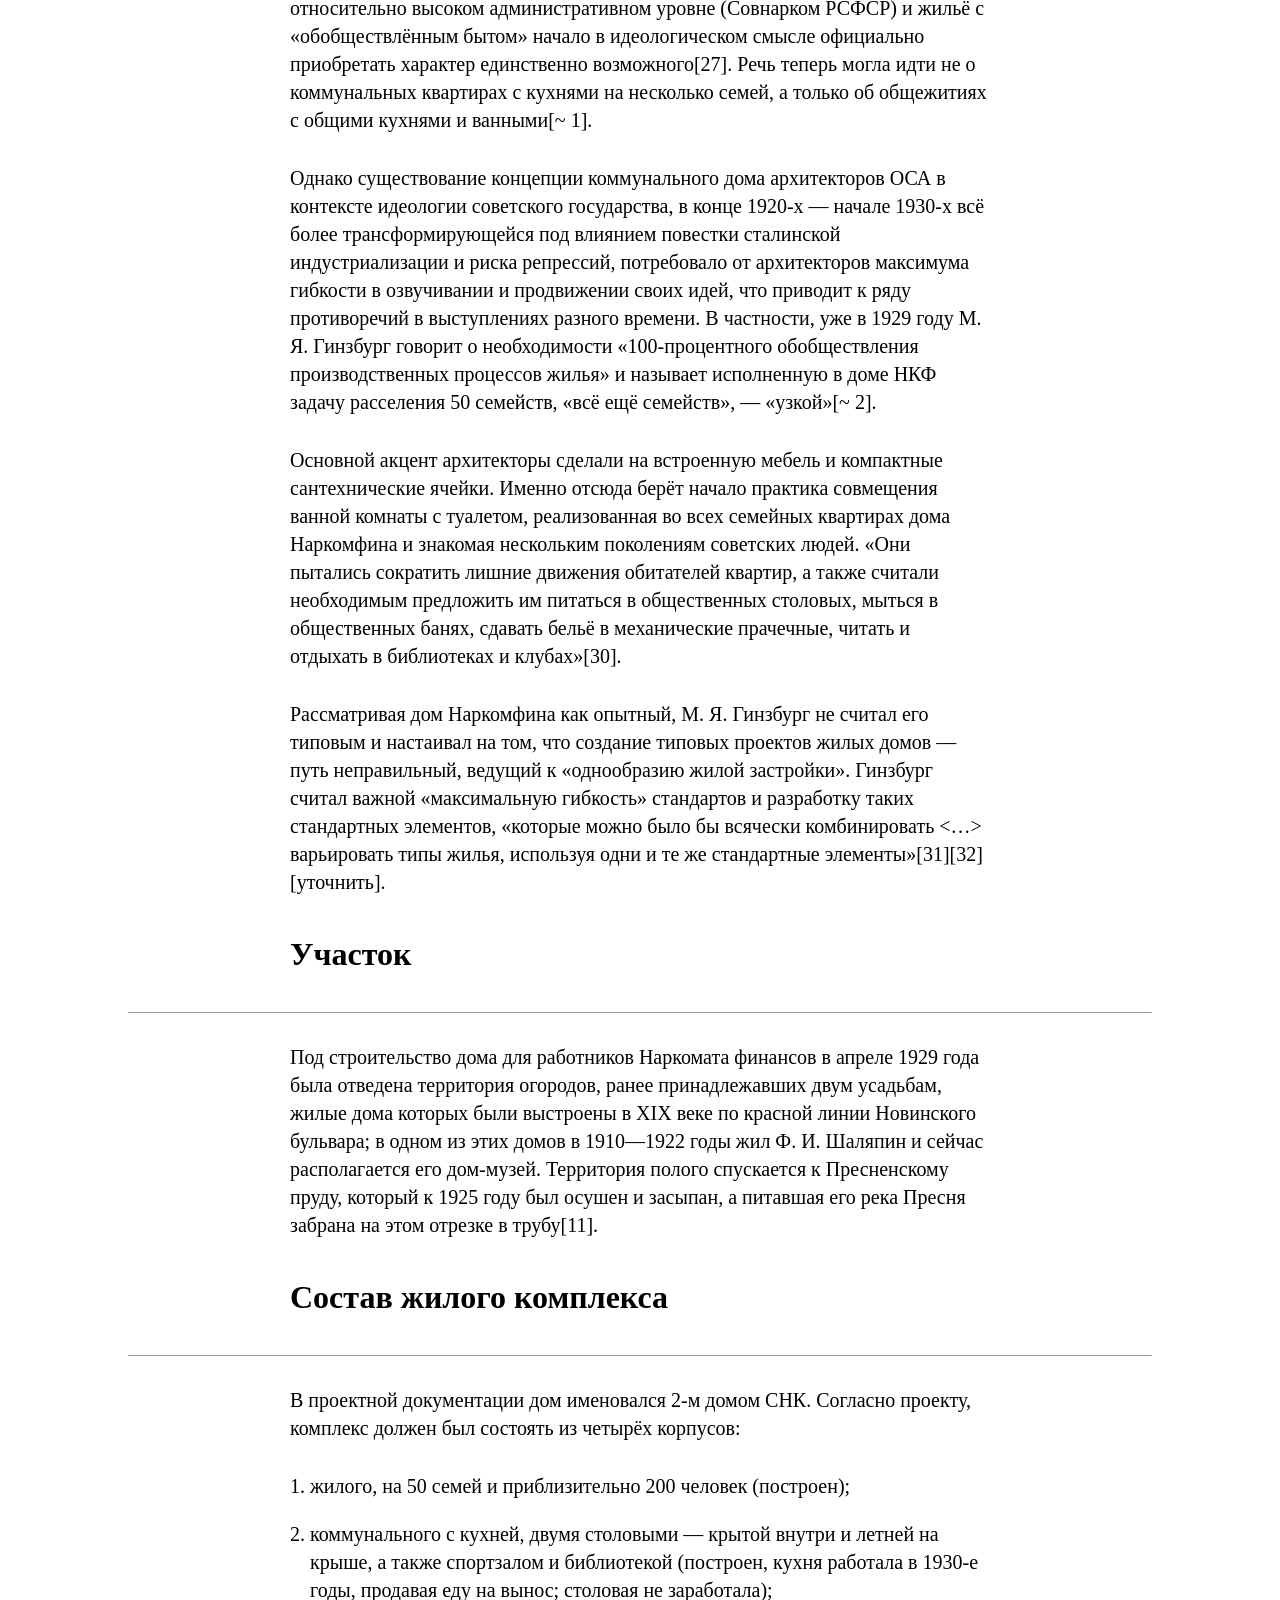
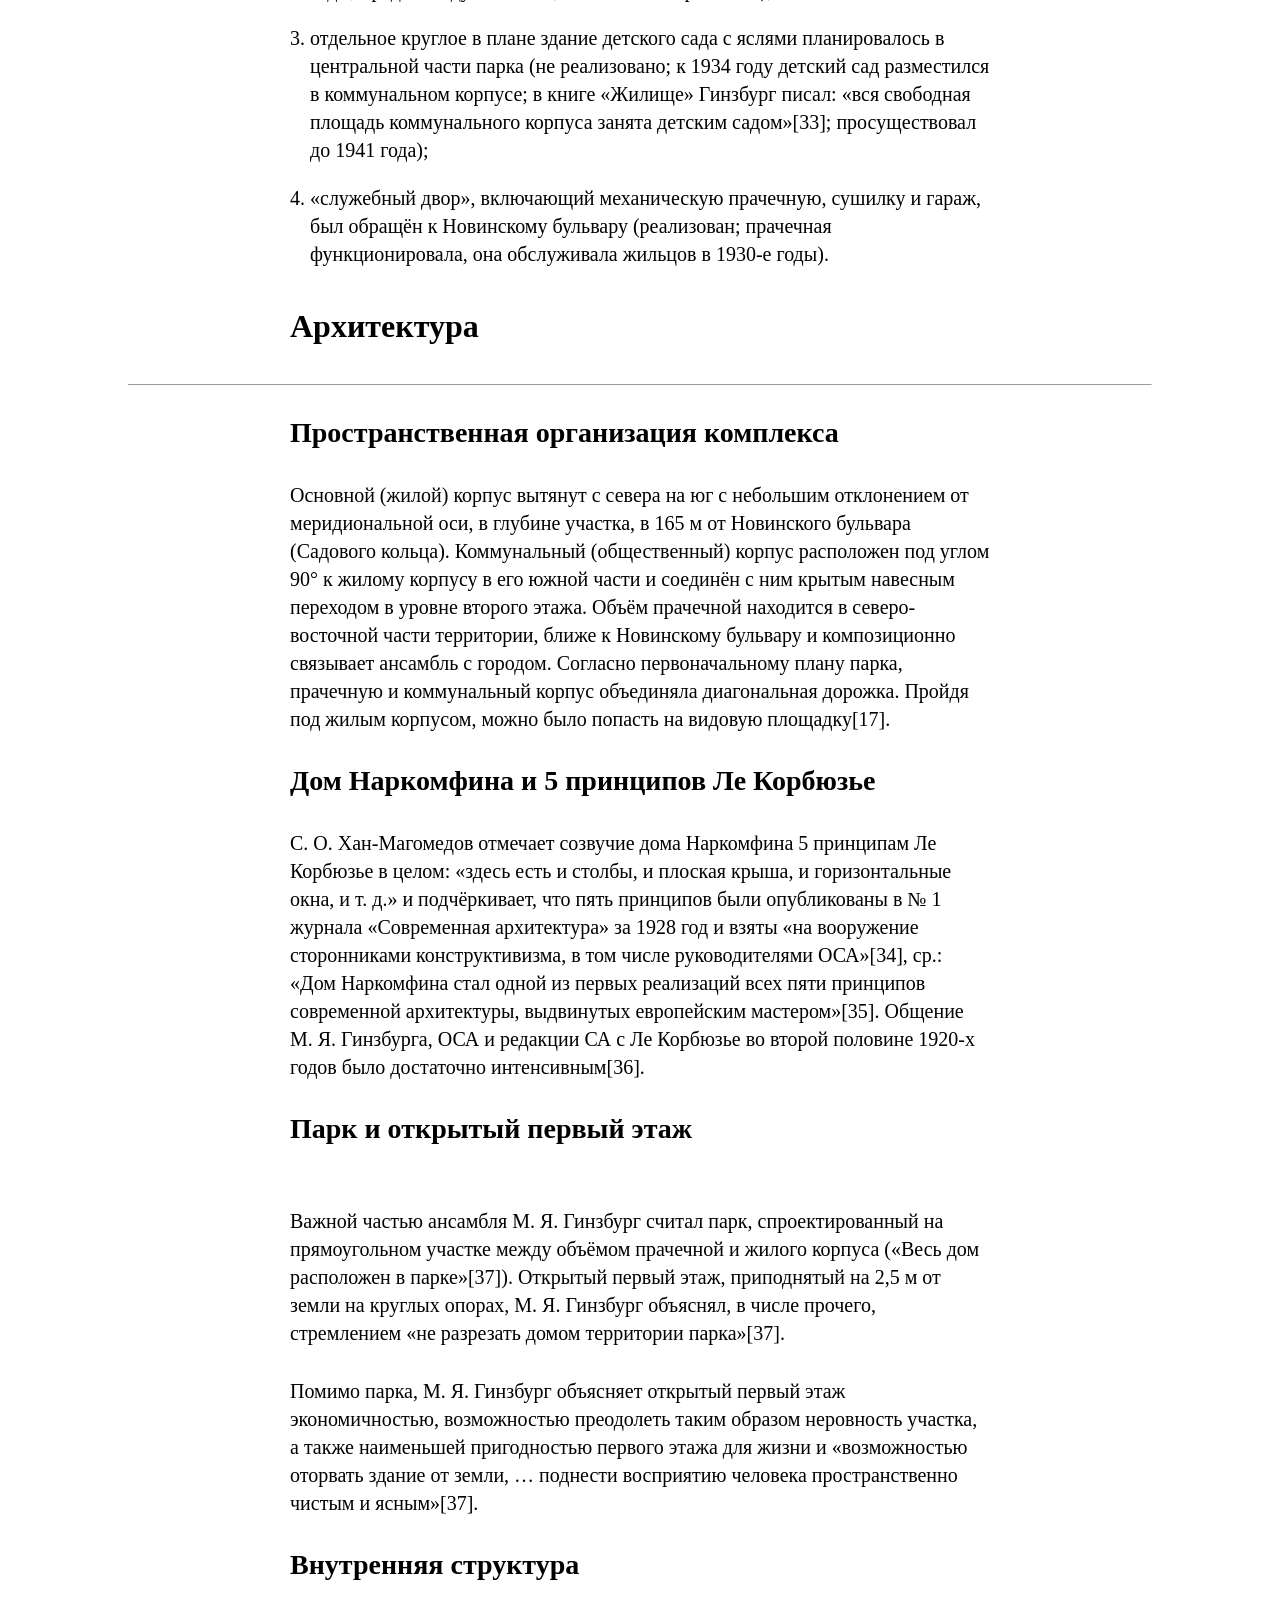
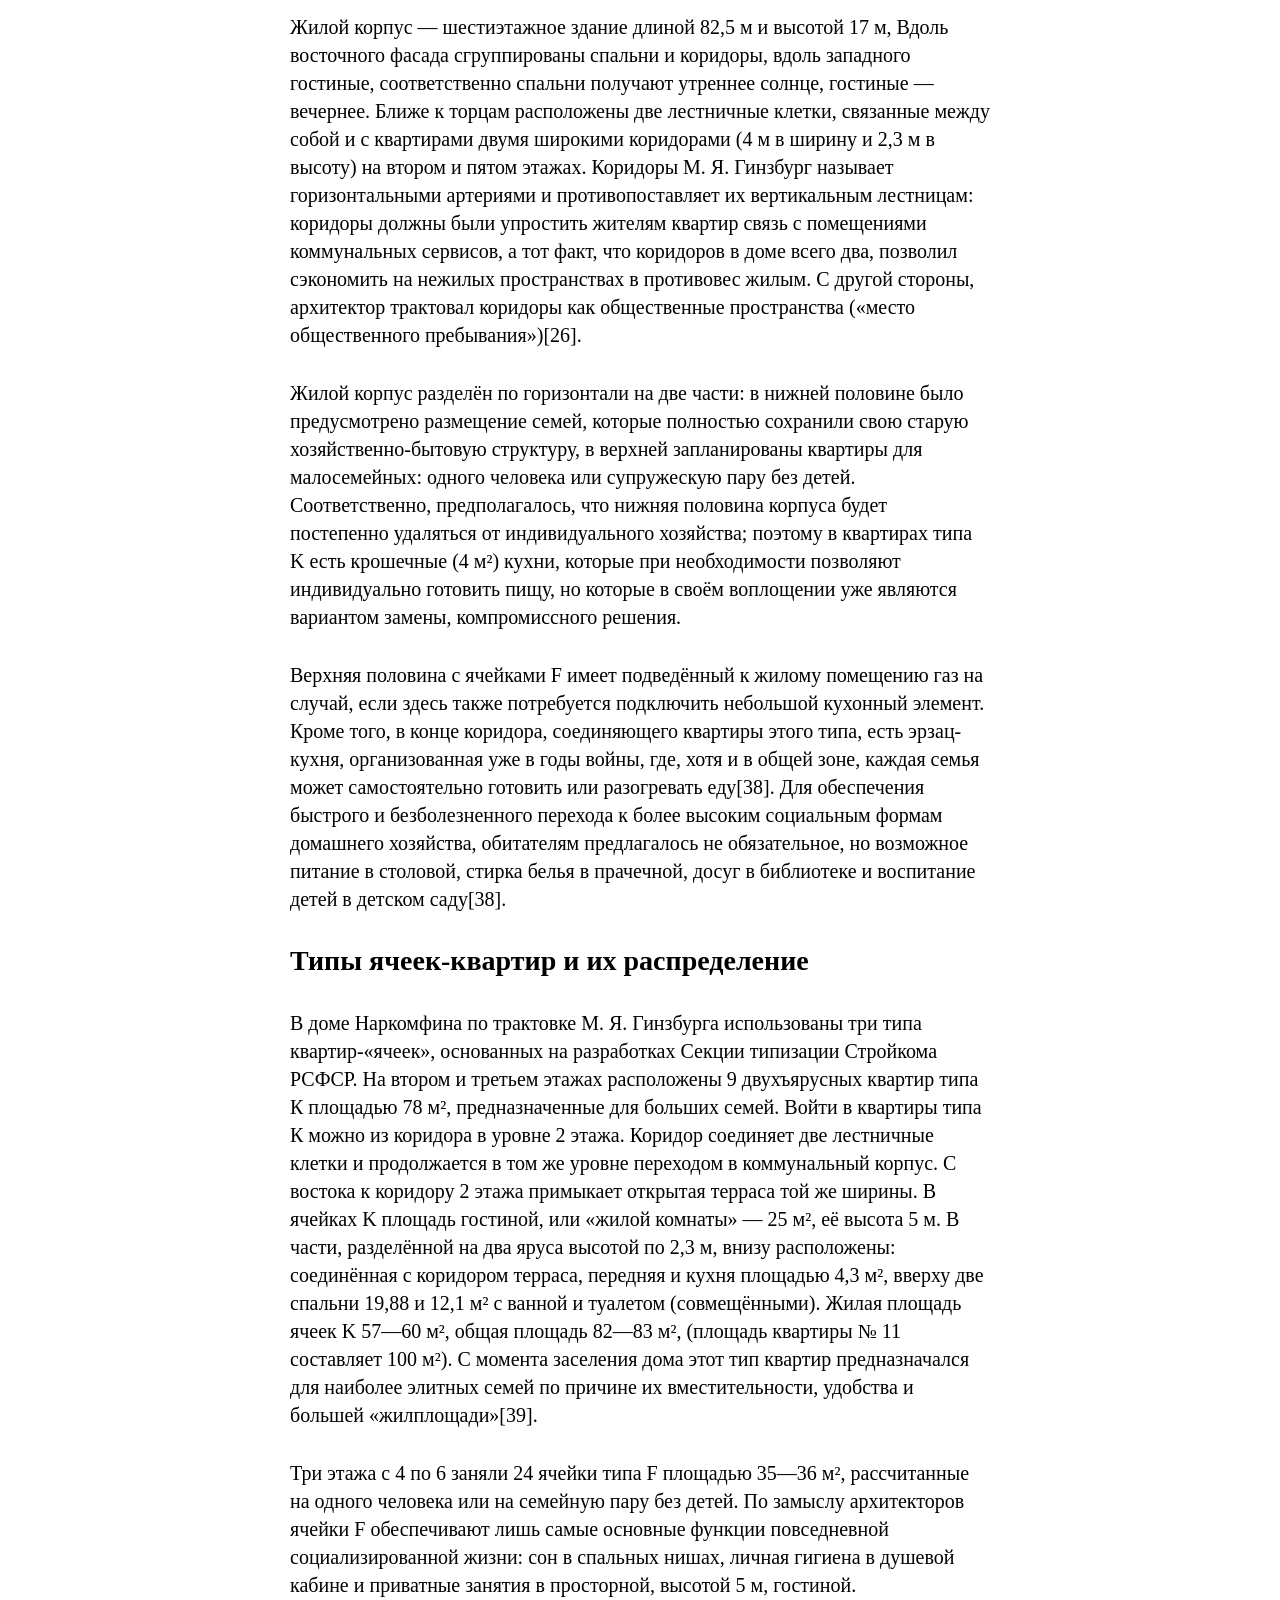
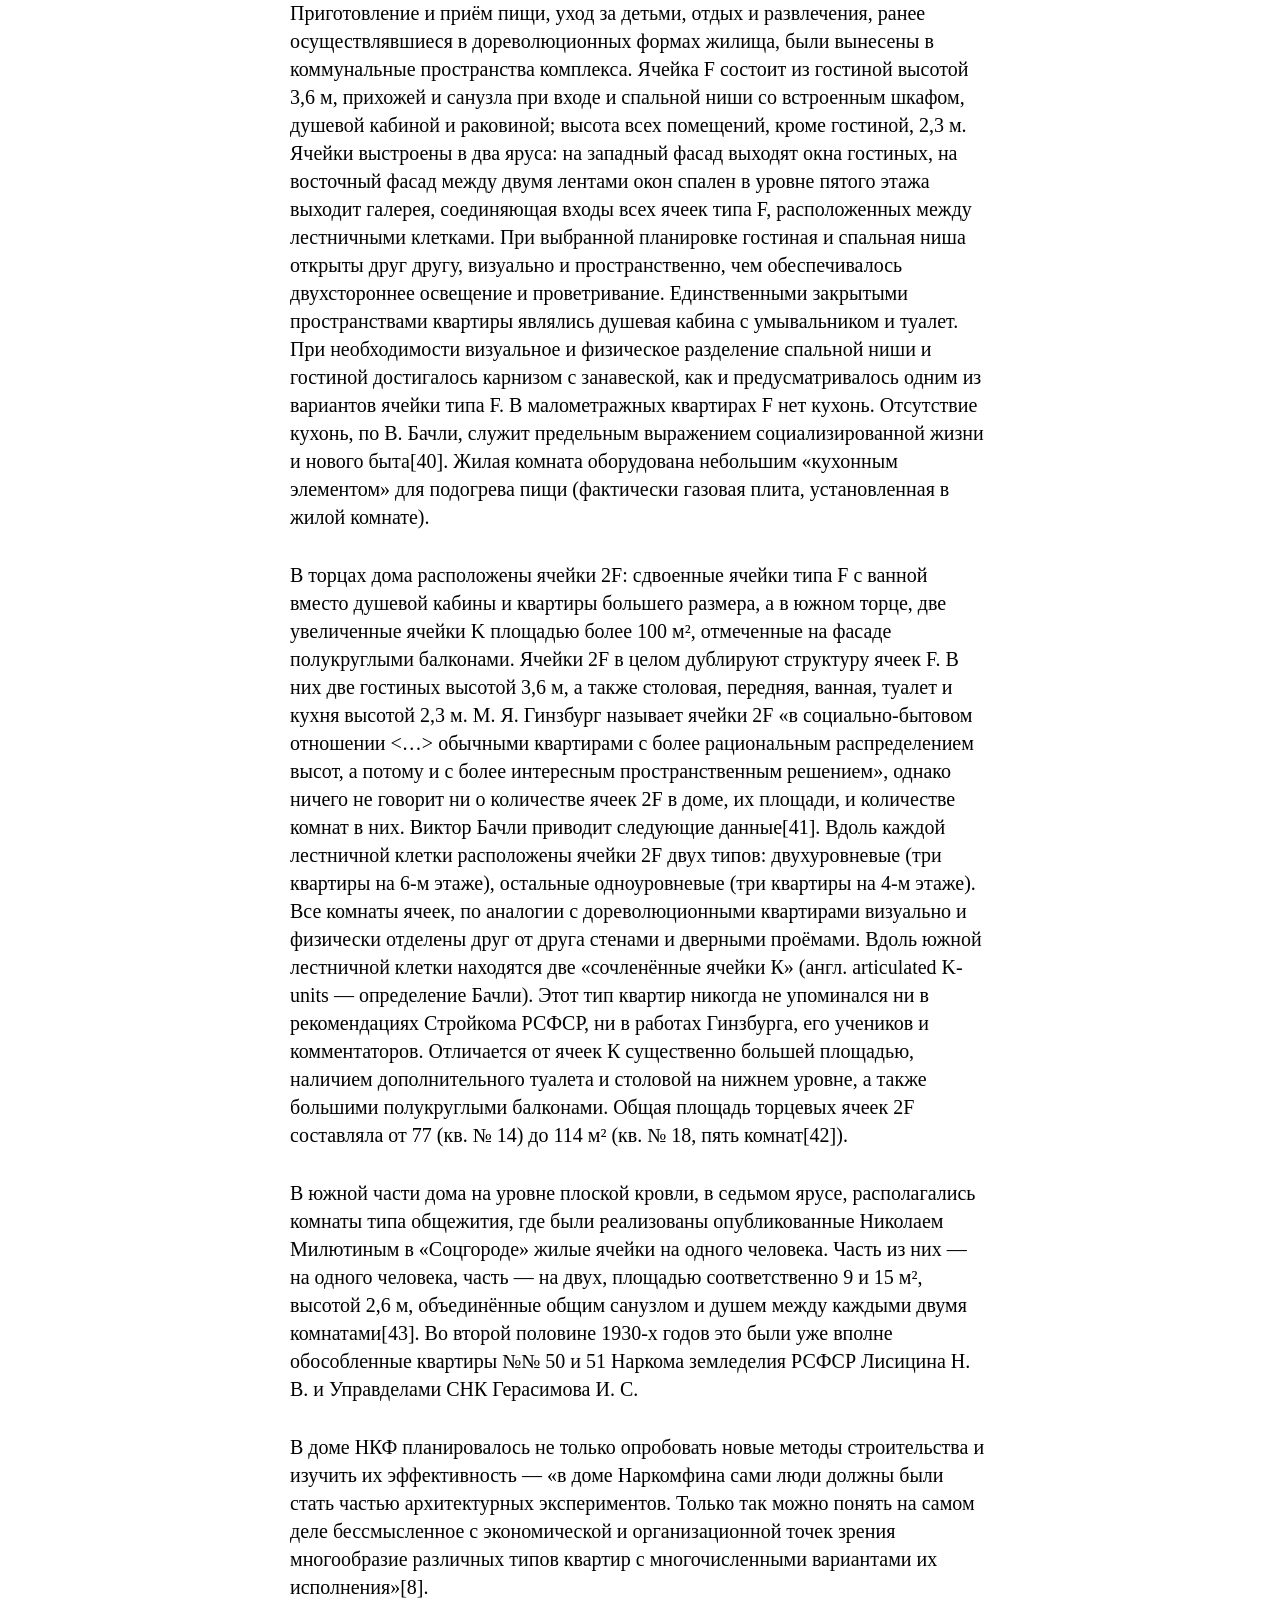
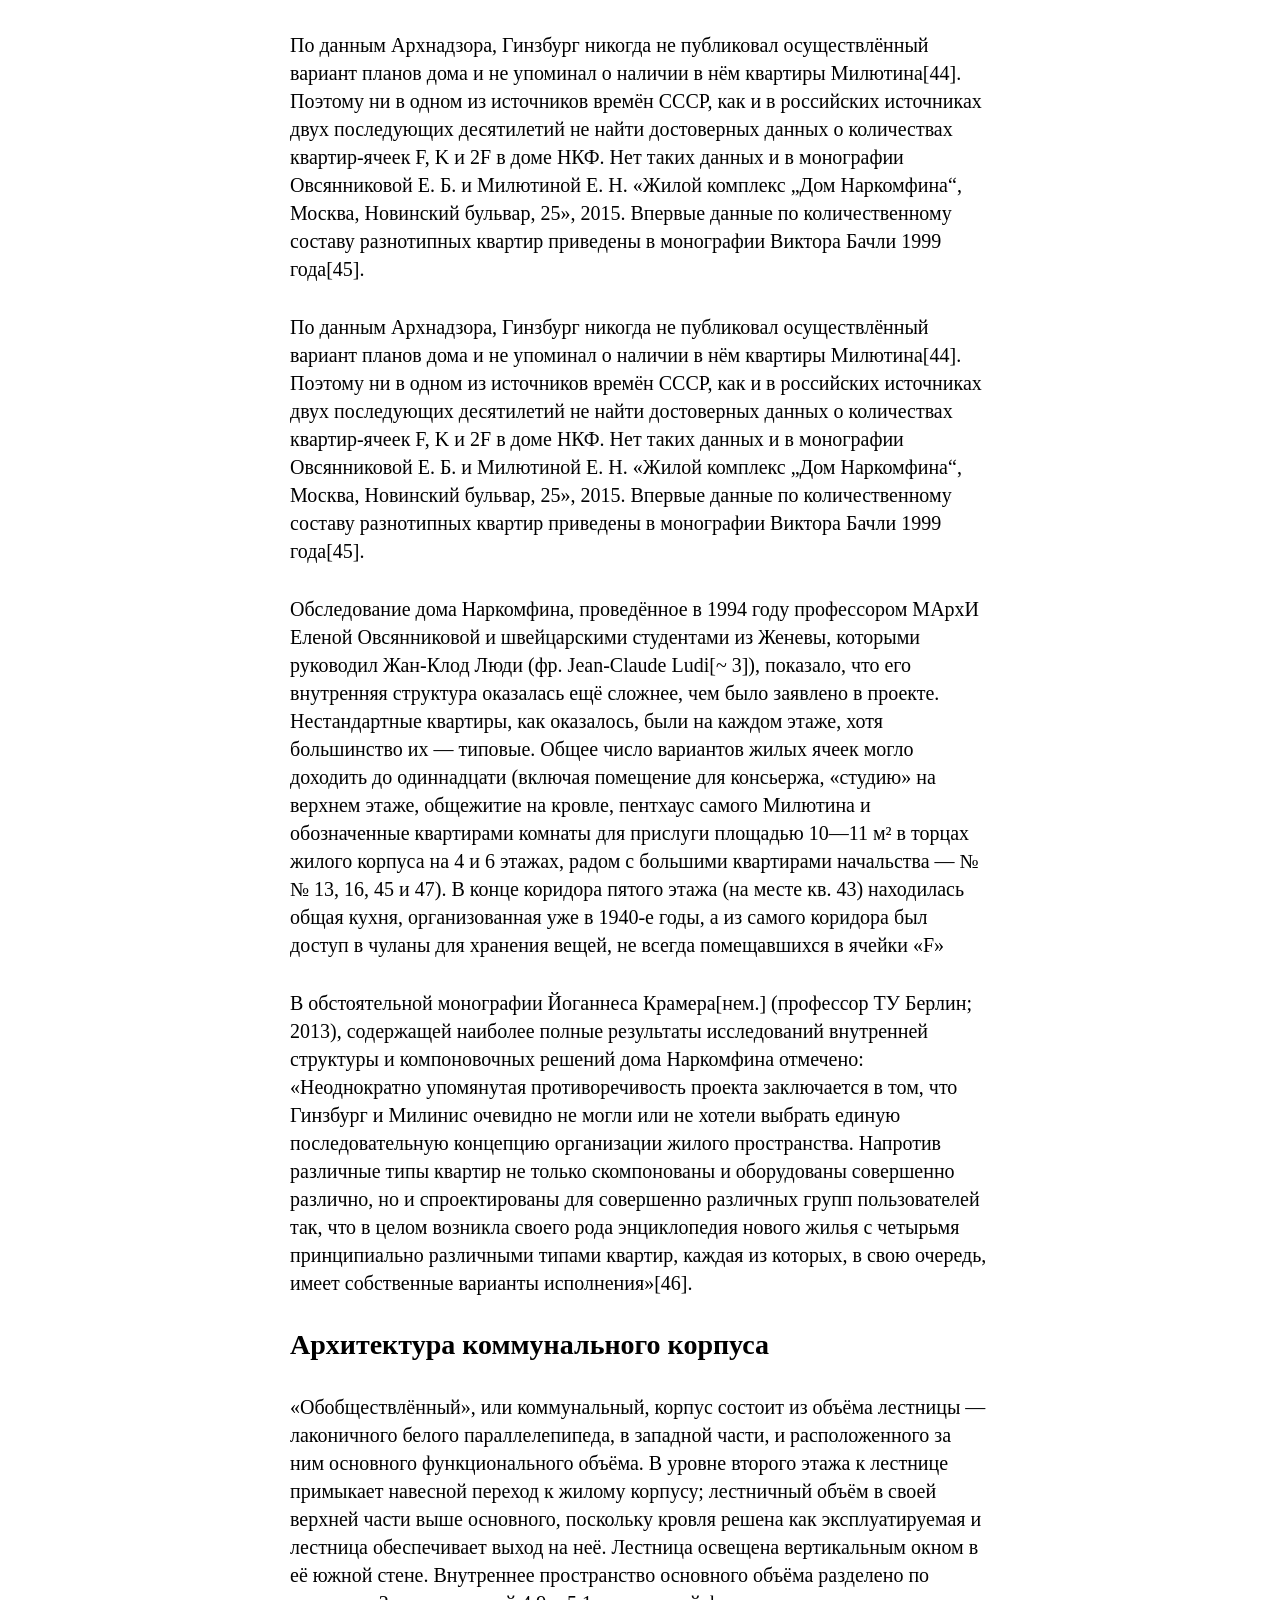
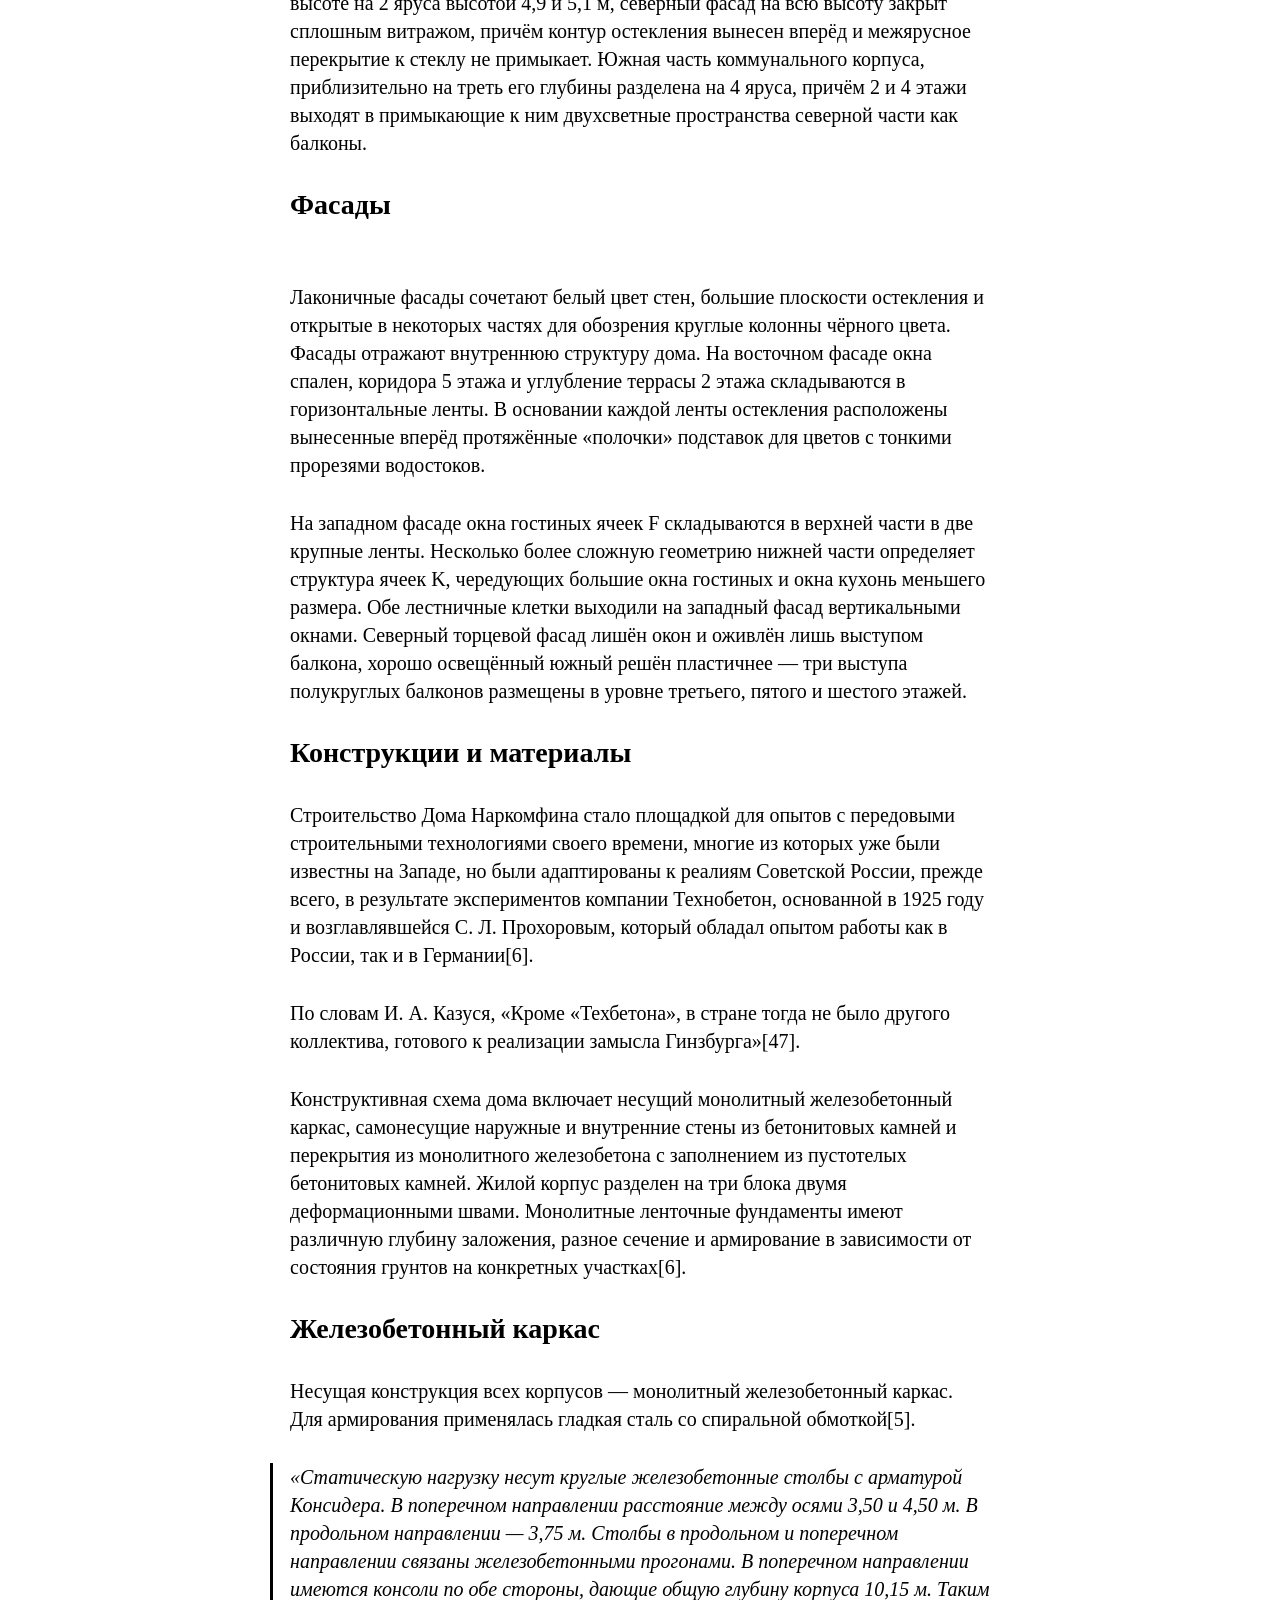
==== commit 473fb977: "верстка 1-3 для about html" ====
--- a/index.html
+++ b/index.html
@@ -7,11 +7,19 @@
     <link rel="stylesheet" href="stylesheets/style.css" />
   </head>
   <body>
-    <nav>
+    <nav class="menubar">
+      <a href="index.html">Главная</a>
+      <a href="about.html">О проекте</a>
+    </nav>
+
+    <nav class="sidebar">
       <ul>
         <li><a href="#1">История создания дома Наркомфина</a></li>
         <ul>
           <li><a href="#1_1">ОСА и Стройком</a></li>
+          <li>
+            <a href="#1_2">Сотрудничество М. Я. Гинзбурга и Н. А. Милютина</a>
+          </li>
         </ul>
         <li>
           <a href="#2"
@@ -21,11 +29,103 @@
         <li><a href="#3">Участок</a></li>
         <li><a href="#4">Состав жилого комплекса</a></li>
         <li><a href="#5">Архитектура</a></li>
-        <li><a href="#6">Критика с технической стороны</a></li>
+        <ul>
+          <li><a href="#5_1">Пространственная организация комплекса</a></li>
+          <li><a href="#5_2">Дом Наркомфина и 5 принципов Ле Корбюзье</a></li>
+          <ul>
+            <li><a href="#5_2_1">Парк и открытый первый этаж</a></li>
+            <li><a href="#5_2_2">Внутренняя структура</a></li>
+            <li><a href="#5_2_3">Типы ячеек-квартир и их распределение</a></li>
+            <li><a href="#5_2_4">Архитектура коммунального корпуса</a></li>
+            <li><a href="#5_2_5">Фасады</a></li>
+          </ul>
+          <li><a href="#5_3">Конструкции и материалы</a></li>
+          <ul>
+            <li><a href="#5_3_1">Железобетонный каркас</a></li>
+            <li><a href="#5_3_2">Блоки Прохорова</a></li>
+            <li><a href="#5_3_3">Инженерные коммуникации</a></li>
+            <li><a href="#5_3_4">Внешние стены</a></li>
+            <li><a href="#5_3_5">Другие экспериментальные материалы</a></li>
+            <li><a href="#5_3_6">Цветочницы</a></li>
+          </ul>
+          <li><a href="#5_4">Интерьеры</a></li>
+          <ul>
+            <li><a href="#5_4_1">Освещение</a></li>
+            <li><a href="#5_4_2">Сдвижные окна</a></li>
+            <li><a href="#5_4_3">Цвет</a></li>
+          </ul>
+        </ul>
+        <li><a href="#6">Критика проекта</a></li>
+        <ul>
+          <li><a href="#6_1">Критика с технической стороны</a></li>
+          <li><a href="#6_2">Критика с бытовой стороны</a></li>
+        </ul>
         <li><a href="#7">История эксплуатации</a></li>
+        <ul>
+          <li><a href="#7_1">Развитие городского окружения</a></li>
+          <li><a href="#7_2">Перестройки</a></li>
+          <li><a href="#7_3">Причины ветхости дома</a></li>
+        </ul>
         <li><a href="#8">Новейшая история дома и реставрация</a></li>
+        <ul>
+          <li>
+            <a href="#8_1"
+              >Нереализованные проекты реставрации / 1980-е — 2014</a
+            >
+          </li>
+          <ul>
+            <li><a href="#8_1_1">Первый проект / конец 1980-х годов</a></li>
+            <li><a href="#8_1_2">Второй проект / 1990-е годы</a></li>
+            <li>
+              <a href="#8_1_3">Третий проект / начало 2000-х / апарт-отель</a>
+            </li>
+            <li><a href="#8_1_4">Эскизный проект / 2014</a></li>
+          </ul>
+          <li>
+            <a href="#8_2">Реализованный проект реставрации / 2016—2020</a>
+          </li>
+          <ul>
+            <li>
+              <a href="#8_2_1"
+                >Реставрация объемно-пространственного решения и фасадов</a
+              >
+            </li>
+            <li><a href="#8_2_2">Реставрация конструкций и кладки стен</a></li>
+            <li>
+              <a href="#8_2_3"
+                >Реставрация и замена, дополнение внутренних перегородок</a
+              >
+            </li>
+            <li><a href="#8_2_4">Реставрация окон и витражей</a></li>
+            <li><a href="#8_2_5">Реставрация кровель и парапета</a></li>
+            <li>
+              <a href="#8_2_6">Реставрация и приспособление интерьеров</a>
+            </li>
+            <li>
+              <a href="#8_2_7">Цвет: исследование и восстановление покрасок</a>
+            </li>
+            <li><a href="#8_2_8">Реставрация полов</a></li>
+            <li><a href="#8_2_9">Реставрация: издания и награды</a></li>
+          </ul>
+        </ul>
         <li><a href="#9">Значение проекта в исторической перспективе</a></li>
+        <ul>
+          <li>
+            <a href="#9_1"
+              >Смена приоритетов в Советской России начала 1930-х годов как
+              причина сворачивания эксперимента конструктивистов</a
+            >
+          </li>
+          <li>
+            <a href="#9_2"
+              >Дом Наркомфина в перспективе развития архитектуры модернизма</a
+            >
+          </li>
+        </ul>
         <li><a href="#10">Реальная жизнь в доме Наркомфина</a></li>
+        <ul>
+          <li><a href="#10_1">Известные жители</a></li>
+        </ul>
       </ul>
     </nav>
 
@@ -105,7 +205,7 @@
     <h2 id="1"><i>История создания дома Наркомфина</i></h2>
     <hr />
 
-    <h3><b>ОСА и Стройком</b></h3>
+    <h3 id="1_1"><b>ОСА и Стройком</b></h3>
 
     <img
       src="https://upload.wikimedia.org/wikipedia/commons/7/77/Narkmomfinfoto2.jpg?utm_source=ru.wikipedia.org&utm_campaign=parser&utm_content=thumbnail_unscaled"
@@ -163,7 +263,7 @@
       шести экспериментальных домов[2].
     </p>
 
-    <h3><b>Сотрудничество М. Я. Гинзбурга и Н. А. Милютина</b></h3>
+    <h3 id="1_2"><b>Сотрудничество М. Я. Гинзбурга и Н. А. Милютина</b></h3>
 
     <p>
       Заказчиком жилого комплекса выступал нарком финансов РСФСР (1924—1929) Н.
@@ -233,16 +333,14 @@
 
     <p>Так М.Я. Гинзбург писал об этой работе в свой книге «Жилище»:</p>
 
-    <h5>
-      <blockquote>
-        Работа была начата с анализа ряда типов жилья в дореволюционном, так
-        называемом «доходном доме». Анализ показал, что этот тип жилья при всем
-        своем культурном убожестве и известной степени удовлетворял интересам
-        средней и мелкой буржуазии и притом давал экономический эффект более
-        высокий, чем например массовое жилищное строительство Москвы первых лет
-        после революции.
-      </blockquote>
-    </h5>
+    <blockquote>
+      Работа была начата с анализа ряда типов жилья в дореволюционном, так
+      называемом «доходном доме». Анализ показал, что этот тип жилья при всем
+      своем культурном убожестве и известной степени удовлетворял интересам
+      средней и мелкой буржуазии и притом давал экономический эффект более
+      высокий, чем например массовое жилищное строительство Москвы первых лет
+      после революции.
+    </blockquote>
 
     <p>
       По словам Виктора Бухли, дом Наркомфина был домом переходного типа от
@@ -306,13 +404,11 @@
       подчёркивает:
     </p>
 
-    <h5>
-      <blockquote>
-        «мы сочли совершенно необходимым создание ряда моментов, стимулирующих
-        переход на более высокую форму социально-бытового уклада, но не
-        декретирующих этот переход»[26]
-      </blockquote>
-    </h5>
+    <blockquote>
+      «мы сочли совершенно необходимым создание ряда моментов, стимулирующих
+      переход на более высокую форму социально-бытового уклада, но не
+      декретирующих этот переход»[26]
+    </blockquote>
 
     <p>
       Таким образом, называть «коммунальный дом» Наркомфина «домом-коммуной»
@@ -414,7 +510,7 @@
     <h2 id="5">Архитектура</h2>
     <hr />
 
-    <h3><b>Пространственная организация комплекса</b></h3>
+    <h3 id="5_1"><b>Пространственная организация комплекса</b></h3>
 
     <p>
       Основной (жилой) корпус вытянут с севера на юг с небольшим отклонением от
@@ -428,7 +524,7 @@
       Пройдя под жилым корпусом, можно было попасть на видовую площадку[17].
     </p>
 
-    <h3><b>Дом Наркомфина и 5 принципов Ле Корбюзье</b></h3>
+    <h3 id="5_2"><b>Дом Наркомфина и 5 принципов Ле Корбюзье</b></h3>
 
     <p>
       С. О. Хан-Магомедов отмечает созвучие дома Наркомфина 5 принципам Ле
@@ -442,7 +538,7 @@
       годов было достаточно интенсивным[36].
     </p>
 
-    <h3><b>Парк и открытый первый этаж</b></h3>
+    <h3 id="5_2_1"><b>Парк и открытый первый этаж</b></h3>
     <img
       src="https://thumb.wikimedia.org/wikipedia/commons/thumb/d/d6/Robert_Byron_1930s_Narkomfin_building_%28Architect_M._Ginzburg%29.png/960px-Robert_Byron_1930s_Narkomfin_building_%28Architect_M._Ginzburg%29.png?utm_source=ru.wikipedia.org&utm_campaign=parser&utm_content=thumbnail"
       alt=""
@@ -463,7 +559,7 @@
       чистым и ясным»[37].
     </p>
 
-    <h3><b>Внутренняя структура</b></h3>
+    <h3 id="5_2_2"><b>Внутренняя структура</b></h3>
 
     <p>
       Жилой корпус — шестиэтажное здание длиной 82,5 м и высотой 17 м, Вдоль
@@ -504,7 +600,7 @@
       досуг в библиотеке и воспитание детей в детском саду[38].
     </p>
 
-    <h3><b>Типы ячеек-квартир и их распределение</b></h3>
+    <h3 id="5_2_3"><b>Типы ячеек-квартир и их распределение</b></h3>
 
     <p>
       В доме Наркомфина по трактовке М. Я. Гинзбурга использованы три типа
@@ -649,7 +745,7 @@
       очередь, имеет собственные варианты исполнения»[46].
     </p>
 
-    <h3><b>Архитектура коммунального корпуса</b></h3>
+    <h3 id="5_2_4"><b>Архитектура коммунального корпуса</b></h3>
 
     <p>
       «Обобществлённый», или коммунальный, корпус состоит из объёма лестницы —
@@ -667,7 +763,7 @@
       как балконы.
     </p>
 
-    <h3><b>Фасады</b></h3>
+    <h3 id="5_2_5"><b>Фасады</b></h3>
     <img
       src="https://upload.wikimedia.org/wikipedia/commons/3/30/Narkomfin_Building_Moscow_2007_03.jpg?utm_source=ru.wikipedia.org&utm_campaign=parser&utm_content=thumbnail_unscaled"
       alt=""
@@ -719,30 +815,27 @@
       грунтов на конкретных участках[6].
     </p>
 
-    <h3><b>Железобетонный каркас</b></h3>
+    <h3 id="5_3_1"><b>Железобетонный каркас</b></h3>
 
     <p>
       Несущая конструкция всех корпусов — монолитный железобетонный каркас. Для
       армирования применялась гладкая сталь со спиральной обмоткой[5].
     </p>
 
-    <h5>
-      <blockquote>
-        «Статическую нагрузку несут круглые железобетонные столбы с арматурой
-        Консидера. В поперечном направлении расстояние между осями 3,50 и 4,50
-        м. В продольном направлении — 3,75 м. Столбы в продольном и поперечном
-        направлении связаны железобетонными прогонами. В поперечном направлении
-        имеются консоли по обе стороны, дающие общую глубину корпуса 10,15 м.
-        Таким образом почти все столбы оказываются внутри архитектурного
-        пространства, и наружные стены по каждому этажу передают нагрузку
-        столбам через консоли. Толщина столбов 35 см. Наружные стены выполнены
-        из пустотелых шлакобетонных камней типа „Крестьянин“ в полтора камня с
-        засыпкой между камнями 6 см шлака. Общая толщина наружных стен 36
-        см»[48].
-      </blockquote>
-    </h5>
-
-    <h3><b>Блоки Прохорова</b></h3>
+    <blockquote>
+      «Статическую нагрузку несут круглые железобетонные столбы с арматурой
+      Консидера. В поперечном направлении расстояние между осями 3,50 и 4,50 м.
+      В продольном направлении — 3,75 м. Столбы в продольном и поперечном
+      направлении связаны железобетонными прогонами. В поперечном направлении
+      имеются консоли по обе стороны, дающие общую глубину корпуса 10,15 м.
+      Таким образом почти все столбы оказываются внутри архитектурного
+      пространства, и наружные стены по каждому этажу передают нагрузку столбам
+      через консоли. Толщина столбов 35 см. Наружные стены выполнены из
+      пустотелых шлакобетонных камней типа „Крестьянин“ в полтора камня с
+      засыпкой между камнями 6 см шлака. Общая толщина наружных стен 36 см»[48].
+    </blockquote>
+
+    <h3 id="5_3_2"><b>Блоки Прохорова</b></h3>
 
     <p>
       Важным нововведением С. Л. Прохорова стало использование блоков
@@ -774,7 +867,7 @@
       монолитной железобетонной плитой[6].
     </p>
 
-    <h3><b>Инженерные коммуникации</b></h3>
+    <h3 id="5_3_3"><b>Инженерные коммуникации</b></h3>
 
     <p>
       Блоки Прохорова позволили спрятать каналы канализации, водоснабжения,
@@ -789,7 +882,7 @@
       разборке и замене части стен во время реставрации[6].
     </p>
 
-    <h3><b>Внешние стены</b></h3>
+    <h3 id="5_3_4"><b>Внешние стены</b></h3>
 
     <p>
       Каркас колонн позволил снять конструктивную нагрузку с внешних стен,
@@ -805,7 +898,7 @@
       чем у кирпичной стены в 2,5 кирпича[49].
     </p>
 
-    <h3><b>Другие экспериментальные материалы</b></h3>
+    <h3 id="5_3_5"><b>Другие экспериментальные материалы</b></h3>
 
     <p>
       Камышит и соломит, материалы, нередко упоминаемые в связи с Домом
@@ -851,7 +944,7 @@
       Маем.
     </p>
 
-    <h3><b>Цветочницы</b></h3>
+    <h3 id="5_3_6"><b>Цветочницы</b></h3>
 
     <p>
       Ленты цветочниц на восточном фасаде — характерный элемент архитектуры
@@ -874,7 +967,7 @@
 
     <h3><b>Интерьеры</b></h3>
 
-    <h4><b>Освещение</b></h4>
+    <h4 id="5_4_1"><b>Освещение</b></h4>
 
     <p>
       Архитекторы дома Наркомфина уделяли большое внимание освещённости
@@ -888,7 +981,7 @@
       витража коммунального корпуса[50].
     </p>
 
-    <h4><b>Сдвижные окна</b></h4>
+    <h4 id="5_4_2"><b>Сдвижные окна</b></h4>
 
     <p>
       Одно из нововведений дома Наркомфина — окна, скользящие по направляющим,
@@ -903,7 +996,7 @@
       выполнены из некрашеного дуба.
     </p>
 
-    <h3><b>Цвет</b></h3>
+    <h4 id="5"><b>Цвет</b></h4>
 
     <p>
       Эксперименты с цветом в доме Наркомфина стали продолжением опытов, начатых
@@ -947,7 +1040,7 @@
       подобной[~ 6].
     </p>
 
-    <h2 id="6"><b>Критика с технической стороны</b></h2>
+    <h2 id="6_1"><b>Критика с технической стороны</b></h2>
 
     <p>
       Согласно результатам реставрационных исследований 2016—2020 годов,
@@ -986,7 +1079,7 @@
       объективности, как успехи, так и неудачи проекта и его реализации.
     </p>
 
-    <h3><b>Критика с бытовой стороны</b></h3>
+    <h3 id="6_2"><b>Критика с бытовой стороны</b></h3>
 
     <p>
       Подобно тому, как критика технических особенностей постройки была во
@@ -1042,16 +1135,14 @@
       усилением РККА для подготовки к войне.
     </h5>
 
-    <h5>
-      <blockquote>
-        Английский историк материальной культуры Виктор Бачли в своей работе
-        1999 года писал, что «утопизм и стремление к реформированию повседневной
-        жизни, положенные в основу проекта дома Наркомфина, впали в немилость
-        практически сразу по его завершении. С началом пятилетки и консолидации
-        власти Сталиным заложенные в проект идеи коллективизма и феминизма были
-        отвергнуты как левацкие и троцкистские»[56].
-      </blockquote>
-    </h5>
+    <blockquote>
+      Английский историк материальной культуры Виктор Бачли в своей работе 1999
+      года писал, что «утопизм и стремление к реформированию повседневной жизни,
+      положенные в основу проекта дома Наркомфина, впали в немилость практически
+      сразу по его завершении. С началом пятилетки и консолидации власти
+      Сталиным заложенные в проект идеи коллективизма и феминизма были
+      отвергнуты как левацкие и троцкистские»[56].
+    </blockquote>
 
     <p>
       По словам современного автора, искусствоведа, проживавшего в доме
@@ -1065,7 +1156,7 @@
 
     <h2 id="7"><i>История эксплуатации</i></h2>
     <hr />
-    <h3><b>Развитие городского окружения</b></h3>
+    <h3 id="7_1"><b>Развитие городского окружения</b></h3>
 
     <p>
       В 1933—1935 году на территории, первоначально предназначавшейся для
@@ -1116,7 +1207,7 @@
       архитектурной доминантой Краснопресненского района.
     </p>
 
-    <h3><b>Перестройки</b></h3>
+    <h3 id="7_2"><b>Перестройки</b></h3>
 
     <p>
       С середины 1930-х годов дом № 25, корп. 1 стоял на балансе Совета народных
@@ -1227,7 +1318,7 @@
     </p>
     <p></p>
 
-    <h3><b>Причины ветхости дома</b></h3>
+    <h3 id="7_3"><b>Причины ветхости дома</b></h3>
 
     <p>
       За все годы существования дома не было выполнено ни одного капитального
@@ -1269,8 +1360,8 @@
 
     <h2 id="8">Новейшая история дома и реставрация</h2>
     <hr />
-    <h3><b>Нереализованные проекты реставрации / 1980-е — 2014</b></h3>
-    <h5><b>Первый проект / конец 1980-х годов</b></h5>
+    <h3 id="8_1"><b>Нереализованные проекты реставрации / 1980-е — 2014</b></h3>
+    <h4 id="8_1_1"><b>Первый проект / конец 1980-х годов</b></h4>
 
     <p>
       С 1985 года сын Моисея Гинзбурга, архитектор Владимир Гинзбург стал
@@ -1290,7 +1381,7 @@
       политической ситуации в стране.
     </p>
 
-    <h5><b>Второй проект / 1990-е годы</b></h5>
+    <h4 id="8_1_2"><b>Второй проект / 1990-е годы</b></h4>
 
     <p>
       Второй проект разработан Владимиром Гинзбургом совместно с его сыном
@@ -1303,7 +1394,7 @@
       категории «Проект».
     </p>
 
-    <h5><b>Третий проект / начало 2000-х / апарт-отель</b></h5>
+    <h5 id="8_1_3"><b>Третий проект / начало 2000-х / апарт-отель</b></h5>
 
     <p>
       В начале 2000-х годов в мастерской Алексея Гинзбурга по заказу нового
@@ -1317,14 +1408,14 @@
       подлинных элементов памятника.
     </p>
 
-    <h5><b>Эскизный проект / 2014</b></h5>
+    <h5 id="8_1_4"><b>Эскизный проект / 2014</b></h5>
 
     <p>
       В 2014 появился еще один эскизный проект реставрации, разработанный
       Kleinewelt Architekten по заказу Группы «Коперник».
     </p>
 
-    <h3><b>Реализованный проект реставрации / 2016—2020</b></h3>
+    <h3 id="8_2"><b>Реализованный проект реставрации / 2016—2020</b></h3>
 
     <p>
       В 2016 году девелоперской компанией «Лига прав» были выкуплены все
@@ -1377,7 +1468,9 @@
       </blockquote>
     </h5>
 
-    <h5><b>Реставрация объемно-пространственного решения и фасадов</b></h5>
+    <h4 id="8_2_1">
+      <b>Реставрация объемно-пространственного решения и фасадов</b>
+    </h4>
 
     <p>
       Важным результатом реставрации стала расчистка застроенных в 1960-е годы
@@ -1412,7 +1505,7 @@
       первоначальном проекте М. Я. Гинзбурга.
     </p>
 
-    <h5><b>Реставрация конструкций и кладки стен</b></h5>
+    <h5 id="8_2_2"><b>Реставрация конструкций и кладки стен</b></h5>
 
     <p>
       Исследования конструкций дома показали, что они реализованы достаточно
@@ -1468,7 +1561,9 @@
       появились живые цветы и трава».
     </p>
 
-    <h5><b>Реставрация и замена, дополнение внутренних перегородок</b></h5>
+    <h4 id="8_2_3">
+      <b>Реставрация и замена, дополнение внутренних перегородок</b>
+    </h4>
 
     <p>
       Для замены полностью деформировавшихся фибролитовых внутристенных
@@ -1479,7 +1574,7 @@
       звукоизолирующего материала толщиной 5 мм.
     </p>
 
-    <h5><b>Реставрация окон и витражей</b></h5>
+    <h4 id="8_2_4"><b>Реставрация окон и витражей</b></h4>
 
     <p>
       Многие элементы оконных конструкций в 1960-е были заменены на деревянные
@@ -1539,7 +1634,7 @@
       цвет. Восстановлением витража занимался инженер Игорь Сафронов.
     </p>
 
-    <h5><b>Реставрация кровель и парапета</b></h5>
+    <h4 id="8_2_5"><b>Реставрация кровель и парапета</b></h4>
 
     <p>
       Плиты покрытия утепленной шлаком гольц-цементной кровли дома Наркомфина
@@ -1568,7 +1663,7 @@
 
     <p></p>
 
-    <h5><b>Реставрация и приспособление интерьеров</b></h5>
+    <h4 id="8_2_6"><b>Реставрация и приспособление интерьеров</b></h4>
 
     <p>
       Работами по восстановлению деревянных дверей и изготовлению встроенной
@@ -1611,7 +1706,7 @@
       гипсокартона.
     </p>
 
-    <h5><b>Цвет: исследование и восстановление покрасок</b></h5>
+    <h4 id="8_2_7"><b>Цвет: исследование и восстановление покрасок</b></h4>
 
     <p>
       В июле 2018 года реставраторы сделали 340 зондажей для исследования
@@ -1660,7 +1755,7 @@
       летней практики[5].
     </p>
 
-    <h5><b>Реставрация полов</b></h5>
+    <h4 id="8_2_8"><b>Реставрация полов</b></h4>
 
     <p>
       Ксилолит, утраченный практически во всех жилых ячейках, в нескольких из
@@ -1679,7 +1774,7 @@
       доме поручни деревянные)[5].
     </p>
 
-    <h5><b>Реставрация: издания и награды</b></h5>
+    <h4 id="8_2_9"><b>Реставрация: издания и награды</b></h4>
 
     <p>
       Результатом реставрации, которая была завершена в 2020 году, стала
@@ -1708,7 +1803,7 @@
       src="https://thumb.wikimedia.org/wikipedia/commons/thumb/e/e1/Narkomfin_building_2020-07.jpg/960px-Narkomfin_building_2020-07.jpg?utm_source=ru.wikipedia.org&utm_campaign=parser&utm_content=thumbnail"
       alt=""
     />
-    <h3>
+    <h3 id="9_1">
       <b
         >Смена приоритетов в Советской России начала 1930-х годов как причина
         сворачивания эксперимента конструктивистов</b
@@ -1750,7 +1845,9 @@
       </blockquote>
     </h5>
 
-    <p><b>Дом Наркомфина в перспективе развития архитектуры модернизма</b></p>
+    <h4 id="9_2">
+      <b>Дом Наркомфина в перспективе развития архитектуры модернизма</b>
+    </h4>
 
     <p>
       Тем не менее, несмотря на то, что в глазах советского руководства
@@ -1845,16 +1942,14 @@
       Гинзбург с семьей жил в доме Наркомфина.
     </p>
 
-    <h5>
-      <blockquote>
-        Алексей Гинзбург: «Отец родился в год завершения дома, в 1930-м, и
-        провел все детство в квартире-ячейке №15, выходящей на южный фасад. Он
-        много рассказывал о том, как они жили, рассказывал про своих друзей,
-        росших по соседству. Я очень остро ощущал атмосферу их предвоенного
-        детства и, наверное, поэтому воспринимал и воспринимаю все связанное с
-        домом Наркомфина как что-то очень личное».[5]
-      </blockquote>
-    </h5>
+    <blockquote>
+      Алексей Гинзбург: «Отец родился в год завершения дома, в 1930-м, и провел
+      все детство в квартире-ячейке №15, выходящей на южный фасад. Он много
+      рассказывал о том, как они жили, рассказывал про своих друзей, росших по
+      соседству. Я очень остро ощущал атмосферу их предвоенного детства и,
+      наверное, поэтому воспринимал и воспринимаю все связанное с домом
+      Наркомфина как что-то очень личное».[5]
+    </blockquote>
 
     <p>
       Дом заселялся в 1931 году (одновременно с заселением Дома на набережной,
@@ -1909,10 +2004,8 @@
       трагически закончилась на Бутовском полигоне.
     </p>
 
-    <h3><b>Известные жители</b></h3>
+    <h3 id="10_1"><b>Известные жители</b></h3>
 
     />
   </body>
 </html>
-
-/>
--- a/stylesheets/style.css
+++ b/stylesheets/style.css
@@ -1,2 +1,3 @@
 @import "reset.css";
-@import "layout.css"
+@import "fronts.css";
+@import "layout.css";
